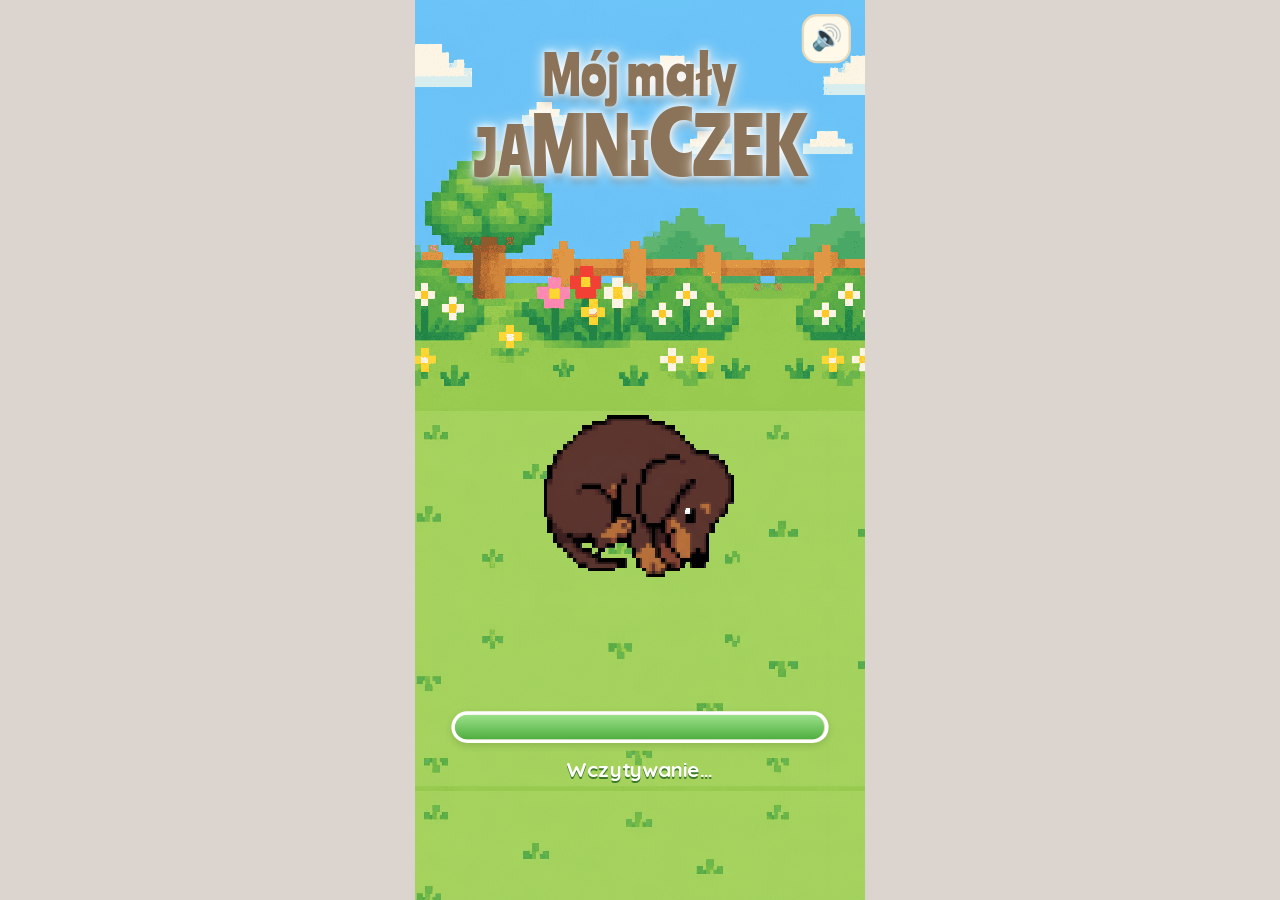
==== index.html @ 45919c17 "v0.8.247: sprzątanie martwego kodu (JS, CSS, nieużywane klucze config.json) Co-Authored-By: Claude S" ====
<!doctype html>
<html lang="pl">
    <head>
        <meta charset="utf-8" />
        <meta name="viewport" content="width=device-width,initial-scale=1,viewport-fit=cover" />
        <title>Łatka v0.8.247</title>
        <!-- Czcionki gry są osadzone (fonts/, @font-face w css/style.css) — bez Google Fonts, działają offline -->
        <link rel="preload" href="fonts/Ranchers-Regular.ttf" as="font" type="font/ttf" crossorigin />
        <link rel="preload" href="fonts/Baloo2-VF.woff" as="font" type="font/woff" crossorigin />
        <link rel="preload" href="fonts/Quicksand-VF.woff" as="font" type="font/woff" crossorigin />
        <link rel="stylesheet" href="css/style.css?v=267" />
    </head>

    <body>
        <main id="game" aria-label="Łatka — gra">
            <div class="world" aria-hidden="true"><div class="roomTrack"></div></div>
            <header class="status" aria-label="Potrzeby i samopoczucie"></header>
            <section class="scene" aria-label="Pomieszczenie">
                <div class="sceneZoom">
                    <canvas id="sceneCanvas" width="384" height="550"></canvas>
                </div>
                <div class="roomBadge"><img alt="" /></div>
                <div class="heartBadge" aria-label="Samopoczucie Łatki"><img alt="Serce" /><div class="bar"><i></i></div></div>
                <div class="pawsBadge" hidden aria-label="Postęp czyszczenia łapek"><img alt="" /><div class="bar"><i></i></div></div>
                <div class="throwsBadge" hidden aria-hidden="true"><img alt="" /><img alt="" /><img alt="" /></div>
                <div class="fetchControls">
                    <button class="fetchEnd" hidden aria-label="Zakończ zabawę z piłką">
                        <svg viewBox="0 0 24 24" aria-hidden="true"><path d="M6 6l12 12M18 6L6 18" fill="none" stroke="white" stroke-width="3.4" stroke-linecap="round" /></svg>
                    </button>
                    <button class="pawsEnd" hidden aria-label="Zakończ czyszczenie łapek">
                        <svg viewBox="0 0 24 24" aria-hidden="true"><path d="M6 6l12 12M18 6L6 18" fill="none" stroke="white" stroke-width="3.4" stroke-linecap="round" /></svg>
                    </button>
                    <button class="fetchRestart" hidden aria-label="Zacznij rzuty od nowa">
                        <span class="fetchRestart__ring" aria-hidden="true"></span>
                        <svg viewBox="0 0 24 24" aria-hidden="true"><path d="M17.65 6.35C16.2 4.9 14.21 4 12 4c-4.42 0-7.99 3.58-7.99 8s3.57 8 7.99 8c3.73 0 6.84-2.55 7.73-6h-2.08c-.82 2.33-3.04 4-5.65 4-3.31 0-6-2.69-6-6s2.69-6 6-6c1.66 0 3.14.69 4.22 1.78L13 11h7V4l-2.35 2.35z" fill="white" /></svg>
                    </button>
                </div>
                <button class="gamesAccess" aria-label="Gry"><img alt="" /></button><button class="full" aria-label="Pełny ekran">⛶</button
                ><button class="muteBtn" aria-label="Wycisz dźwięki">🔊</button
                ><button class="arrow prev" aria-label="Poprzednie pomieszczenie">‹</button
                ><button class="arrow next" aria-label="Następne pomieszczenie">›</button
                ><button class="petAccess">Pogłaszcz Łatkę</button
                ><button class="poopAccess" hidden>Posprzątaj kupkę</button
                ><button class="moleDirtAccess" hidden>Posprzątaj piach po krecie</button
                ><button class="dishAccess" hidden>Posprzątaj stłuczone naczynie</button>
            </section>
            <footer class="dock">
                <svg class="dockGear" viewBox="-46 -46 92 92" aria-hidden="true"><path d="M31.6,-5.0L39.8,-3.6L39.8,3.6L31.6,5.0L29.9,11.5L36.3,16.8L32.7,23.0L24.9,20.1L20.1,24.9L23.0,32.7L16.8,36.3L11.5,29.9L5.0,31.6L3.6,39.8L-3.6,39.8L-5.0,31.6L-11.5,29.9L-16.8,36.3L-23.0,32.7L-20.1,24.9L-24.9,20.1L-32.7,23.0L-36.3,16.8L-29.9,11.5L-31.6,5.0L-39.8,3.6L-39.8,-3.6L-31.6,-5.0L-29.9,-11.5L-36.3,-16.8L-32.7,-23.0L-24.9,-20.1L-20.1,-24.9L-23.0,-32.7L-16.8,-36.3L-11.5,-29.9L-5.0,-31.6L-3.6,-39.8L3.6,-39.8L5.0,-31.6L11.5,-29.9L16.8,-36.3L23.0,-32.7L20.1,-24.9L24.9,-20.1L32.7,-23.0L36.3,-16.8L29.9,-11.5Z M12.8 0A12.8 12.8 0 1 0 -12.8 0A12.8 12.8 0 1 0 12.8 0Z" fill-rule="evenodd" fill="rgba(255,255,255,0.24499999999999997)" stroke="rgba(255,255,255,0.6499999999999999)" stroke-width="1.5" stroke-linejoin="round" /></svg>
                <svg class="dockArrows" viewBox="-186 -186 372 372" aria-hidden="true"><path d="M168.8 -32.8A172 172 0 0 1 168.8 32.8M173.2 -29.1L168.8 -32.8L166.2 -27.7M173.2 29.1L168.8 32.8L166.2 27.7M112.8 129.8A172 172 0 0 1 56.0 162.6M111.8 135.5L112.8 129.8L107.1 130.0M61.4 164.6L56.0 162.6L59.1 157.8M-56.0 162.6A172 172 0 0 1 -112.8 129.8M-61.4 164.6L-56.0 162.6L-59.1 157.8M-111.8 135.5L-112.8 129.8L-107.1 130.0M-168.8 32.8A172 172 0 0 1 -168.8 -32.8M-173.2 29.1L-168.8 32.8L-166.2 27.7M-173.2 -29.1L-168.8 -32.8L-166.2 -27.7M-112.8 -129.8A172 172 0 0 1 -56.0 -162.6M-111.8 -135.5L-112.8 -129.8L-107.1 -130.0M-61.4 -164.6L-56.0 -162.6L-59.1 -157.8M56.0 -162.6A172 172 0 0 1 112.8 -129.8M61.4 -164.6L56.0 -162.6L59.1 -157.8M111.8 -135.5L112.8 -129.8L107.1 -130.0" fill="none" stroke="rgba(255,255,255,0.45)" stroke-width="1.6" stroke-linecap="round" stroke-linejoin="round" /></svg>
                <nav class="menu" aria-label="Opieka i aktywności"></nav>
            </footer>
            <div class="bubbleFull" hidden>
                <canvas class="bubbleCanvas" width="384" height="768"></canvas>
                <div class="bubbleBadge" hidden aria-label="Bańki do złapania"><img alt="" /><div class="bar"><i></i></div></div>
                <div class="bubbleTitle">Czas na kąpiel!</div>
                <button class="bubbleClose" aria-label="Zakończ mycie">✕</button>
            </div>
            <div class="bonesFull" hidden>
                <div class="bonesMenu">
                    <div class="moleCard bonesPop">
                        <button class="bonesParentBtn" aria-label="Dla rodzica"><img alt="" /></button>
                        <h2>Liczymy kostki!</h2>
                        <div class="biTiles">
                            <div class="biTile">
                                <div class="biRow"><span class="biPlate"><span class="biBones"><img class="bnB" alt="" /><img class="bnB" alt="" /></span></span><b class="biPlus">+</b><span class="biPlate"><span class="biBones"><img class="bnB" alt="" /></span></span></div>
                                <span>Policz kostki na talerzach</span>
                            </div>
                            <div class="biTile">
                                <div class="biEq"><span>2</span><b>+</b><span>1</span><b>=</b><span class="biRes">3</span><i class="biOk"><svg viewBox="0 0 24 24" aria-hidden="true"><path d="M5 12.5l4.5 4.5L19 7" fill="none" stroke="#fff" stroke-width="4" stroke-linecap="round" stroke-linejoin="round"/></svg></i></div>
                                <span>Wpisz wynik i dotknij OK</span>
                            </div>
                        </div>
                        <p>Raz dodajemy, raz odejmujemy — gra sama dobiera.</p>
                        <button class="bonesStart btnGreen"><svg viewBox="0 0 24 24" aria-hidden="true"><path d="M6 3.5v17l15-8.5z" fill="#fff"/></svg>Liczymy!</button>
                        <button class="bonesBack btnRed">Wróć</button>
                    </div>
                </div>
                <div class="bonesPlay" hidden>
                    <canvas class="bonesCanvas" width="384" height="423"></canvas>
                    <div class="bonesTop gBar"><span class="bonesTtl gBarTtl"></span><div class="bonesStars"></div><button class="bonesClose bonesPlayClose" aria-label="Zakończ liczenie kostek">✕</button></div>
                    <button class="bonesPile a" aria-label="Lewy dywanik"><i class="bonesRug"></i><i class="bonesQ"></i></button>
                    <button class="bonesPile b" aria-label="Prawy dywanik"><i class="bonesRug"></i><i class="bonesQ"></i></button>
                    <div class="bonesMath">
                        <div class="bonesEq"></div>
                        <p class="bonesHint"></p>
                        <button class="bonesNext btnBlue" hidden>Dalej</button>
                    </div>
                    <div class="bonesOpBanner" aria-live="polite"></div>
                    <div class="bonesPad" hidden>
                        <div class="bonesPadCard">
                            <div class="bonesKeys"></div>
                        </div>
                    </div>
                </div>
            </div>
            <div class="bonesNews" hidden>
                <div class="moleCard bnCard">
                    <div class="bnBubble"></div>
                    <canvas class="bonesNewsDog" width="160" height="160" aria-hidden="true"></canvas>
                    <div class="bnBadge"></div>
                    <div class="bnDots"><i class="on"></i><i></i><i></i></div>
                    <button class="bnOk btnGreen"><svg viewBox="0 0 24 24" aria-hidden="true"><path d="M4 12l5 5L20 6" fill="none" stroke="#fff" stroke-width="4" stroke-linecap="round" stroke-linejoin="round"/></svg>OK</button>
                </div>
            </div>
            <div class="bonesParent" hidden>
                <div class="moleCard bpCard">
                    <h2>Dla rodzica</h2>
                    <form class="bpGate">
                        <p class="bpQ"></p>
                        <input class="bpInput" inputmode="numeric" autocomplete="off" aria-label="Wynik działania" />
                        <button type="submit" class="bpBtn btnGreen">Pokaż postępy</button>
                        <button type="button" class="bpBtn btnRed bpClose">Zamknij</button>
                    </form>
                    <div class="bpStats" hidden>
                        <div class="bpBody"></div>
                        <button type="button" class="bpBtn btnBlue bpReset">Zacznij liczenie od nowa</button>
                        <button type="button" class="bpBtn btnRed bpClose">Zamknij</button>
                    </div>
                </div>
            </div>
            <div class="moleWinPopup" id="bonesWinPopup" hidden>
                <div class="moleWinCard">
                    <div class="moleWinConfetti"></div>
                    <div class="moleWinTrophyWrap">
                        <img class="moleWinTrophy memoWinImg" alt="Puchar" />
                        <div class="moleWinCheck" aria-hidden="true">
                            <svg viewBox="0 0 24 24"><path d="M4 12l5 5L20 6" fill="none" stroke="white" stroke-width="3" stroke-linecap="round" stroke-linejoin="round" /></svg>
                        </div>
                    </div>
                    <h2>Brawo!</h2>
                    <p class="bonesWinTxt"></p>
                    <button class="winAgain btnGreen">Jeszcze raz</button>
                    <button class="bonesExit moleWinOk btnRed">Powrót</button>
                </div>
            </div>
            <div class="molePopup" id="boneMolePopup" hidden>
                <div class="moleCard">
                    <canvas class="bmDog" width="160" height="160" aria-hidden="true"></canvas>
                    <h2>Piesek znalazł kostkę!</h2>
                    <div class="bmShow" aria-hidden="true"></div>
                    <p>Dodajemy i odejmujemy kostki. Policzymy razem?</p>
                    <button class="moleOk btnGreen">Liczymy!</button>
                    <button class="moleCancel btnRed">Nie teraz</button>
                </div>
            </div>
            <div class="gamesFull" hidden>
                <div class="gamesHeader gBar">
                    <h2>Gry</h2>
                    <button class="gamesClose" aria-label="Wróć do pieska">✕</button>
                </div>
                <div class="gamesGrid"></div>
            </div>
            <div class="mole2Full" hidden>
                <canvas class="mole2Canvas" width="384" height="768"></canvas>
                <div class="gBar"><span class="mole2Title gBarTtl">Krety na łące!</span><button class="mole2Close" aria-label="Zakończ zabawę z kretami">✕</button></div>
            </div>
            <div class="pairsFull" hidden>
                <div class="gBar"><span class="pairsTitle gBarTtl">Znajdź pary!</span><button class="pairsClose" aria-label="Zakończ zabawę w pary">✕</button></div>
                <div class="pairsHud">
                    <div class="pairsPill pairsTime" aria-label="Czas">Czas <b>0,0 s</b></div>
                    <div class="pairsPill pairsTries" aria-label="Próby">Próby <b>0</b></div>
                    <div class="pairsPill pairsCount" aria-label="Znalezione pary">Pary <b>0 / 0</b></div>
                </div>
                <div class="pairsBoard"></div>
            </div>
            <div class="pairsLevels lvPick" hidden>
                <div class="gBar lvBar"><img class="lvIcon" alt="" /><h2>Znajdź pary</h2></div>
                <div class="lvCard">
                    <canvas class="lvDog" width="160" height="160" aria-hidden="true"></canvas>
                    <h3>Wybierz poziom</h3>
                    <div class="memoGrid pairsLevelGrid"></div>
                    <button class="pairsLevelsClose lvBack btnRed">Wróć</button>
                </div>
            </div>
            <div class="memoFull" hidden>
                <canvas class="memoCanvas" width="384" height="768"></canvas>
                <div class="gBar"><span class="memoTitle gBarTtl">Zapamiętaj!</span><div class="memoTimer" aria-label="Czas">0,0 s</div><button class="memoClose" aria-label="Zakończ zabawę w motylki">✕</button></div>
            </div>
            <div class="memoLevels lvPick" hidden>
                <div class="gBar lvBar"><img class="lvIcon" alt="" /><h2>Pamięć motylków</h2></div>
                <div class="lvCard">
                    <canvas class="lvDog" width="160" height="160" aria-hidden="true"></canvas>
                    <h3>Wybierz poziom</h3>
                    <div class="memoGrid"></div>
                    <button class="memoLevelsClose lvBack btnRed">Wróć</button>
                </div>
            </div>
            <div class="hedgeFull" hidden>
                <canvas class="hedgeCanvas" width="384" height="768"></canvas>
                <div class="gBar"><span class="hedgeTitle gBarTtl">Łap owoce!</span><button class="hedgeClose" aria-label="Zakończ zabawę z jeżykiem">✕</button></div>
            </div>
            <div class="moleFull" hidden>
                <div class="moleHeader gBar">
                    <div class="moleTitle"><strong>Kretowisko</strong><span>Zabawa z pieskiem</span></div>
                    <button class="moleBack" aria-label="Zakończ zabawę w kreta">✕</button>
                </div>
                <div class="moleProgressCard">
                    <div class="moleCount"><span class="moleCountNow">0</span> / <span class="moleCountNeed">10</span></div>
                    <div class="moleBadge" aria-label="Krety do złapania">
                        <img alt="" /><img alt="" /><img alt="" /><img alt="" /><img alt="" /><img alt="" /><img alt="" /><img alt="" /><img alt="" /><img alt="" />
                    </div>
                </div>
                <div class="moleMsg">Znajdź kreta!</div>
                <div class="moleBoard">
                    <canvas class="moleCanvas" width="348" height="464"></canvas>
                </div>
            </div>
            <div class="moleWinPopup" id="moleWinPopup" hidden>
                <div class="moleWinCard">
                    <div class="moleWinConfetti"></div>
                    <div class="moleWinTrophyWrap">
                        <canvas class="moleWinMole" width="200" height="200"></canvas>
                        <div class="moleWinCheck" aria-hidden="true">
                            <svg viewBox="0 0 24 24"><path d="M4 12l5 5L20 6" fill="none" stroke="white" stroke-width="3" stroke-linecap="round" stroke-linejoin="round" /></svg>
                        </div>
                    </div>
                    <h2>Brawo!</h2>
                    <p>Złapałaś wszystkie krety!</p>
                    <button class="winAgain moleWinAgain btnGreen"><svg viewBox="0 0 24 24" aria-hidden="true"><path d="M17.65 6.35C16.2 4.9 14.21 4 12 4c-4.42 0-7.99 3.58-7.99 8s3.57 8 7.99 8c3.73 0 6.84-2.55 7.73-6h-2.08c-.82 2.33-3.04 4-5.65 4-3.31 0-6-2.69-6-6s2.69-6 6-6c1.66 0 3.14.69 4.22 1.78L13 11h7V4l-2.35 2.35z" fill="currentColor" /></svg>Zagraj ponownie</button>
                    <button class="moleWinOk btnRed">Powrót</button>
                </div>
            </div>
            <div class="moleWinPopup bubbleWinPopup" hidden>
                <div class="moleWinCard">
                    <div class="moleWinConfetti"></div>
                    <div class="bubbleWinDogWrap">
                        <canvas class="bubbleWinDog" width="260" height="210"></canvas>
                        <div class="moleWinCheck" aria-hidden="true">
                            <svg viewBox="0 0 24 24"><path d="M4 12l5 5L20 6" fill="none" stroke="white" stroke-width="3" stroke-linecap="round" stroke-linejoin="round" /></svg>
                        </div>
                    </div>
                    <h2>Brawo!</h2>
                    <p>Jamniczek jest czyściutki!</p>
                    <button class="winAgain bubbleWinAgain btnGreen"><svg viewBox="0 0 24 24" aria-hidden="true"><path d="M17.65 6.35C16.2 4.9 14.21 4 12 4c-4.42 0-7.99 3.58-7.99 8s3.57 8 7.99 8c3.73 0 6.84-2.55 7.73-6h-2.08c-.82 2.33-3.04 4-5.65 4-3.31 0-6-2.69-6-6s2.69-6 6-6c1.66 0 3.14.69 4.22 1.78L13 11h7V4l-2.35 2.35z" fill="currentColor" /></svg>Zagraj ponownie</button>
                    <button class="bubbleWinOk moleWinOk btnRed">Powrót</button>
                </div>
            </div>
            <div class="molePopup hedgePopup" hidden>
                <div class="moleCard">
                    <img class="hedgeIntroIcon moleIntroIcon" alt="" />
                    <h2>Jeżyk łapie owoce!</h2>
                    <div class="bubbleTut">
                        <div class="bubbleTutItem">
                            <canvas class="hedgeTutGood" width="170" height="64"></canvas>
                            <span class="bubbleTutMark ok" aria-hidden="true"><svg viewBox="0 0 24 24"><path d="M5 12.5l4.5 4.5L19 7" fill="none" stroke="white" stroke-width="3.4" stroke-linecap="round" stroke-linejoin="round" /></svg></span>
                            <span>Łap owoce<br />+1 punkt</span>
                        </div>
                        <div class="bubbleTutItem">
                            <canvas class="hedgeTutBad" width="170" height="64"></canvas>
                            <span class="bubbleTutMark no" aria-hidden="true"><svg viewBox="0 0 24 24"><path d="M6 6l12 12M18 6L6 18" fill="none" stroke="white" stroke-width="3.4" stroke-linecap="round" /></svg></span>
                            <span>Unikaj słodyczy<br />−1 punkt</span>
                        </div>
                    </div>
                    <p>Przesuwaj palcem w bok, żeby jeżyk biegał. Zbierz 10 owoców!</p>
                    <button class="hedgeOk moleOk btnGreen">Zaczynamy!</button>
                    <button class="hedgeCancel moleCancel btnRed">Wróć do pieska</button>
                </div>
            </div>
            <div class="moleWinPopup hedgeWinPopup" hidden>
                <div class="moleWinCard">
                    <div class="moleWinConfetti"></div>
                    <div class="bubbleWinDogWrap">
                        <canvas class="hedgeWinPic bubbleWinDog" width="260" height="170"></canvas>
                        <div class="moleWinCheck" aria-hidden="true">
                            <svg viewBox="0 0 24 24"><path d="M4 12l5 5L20 6" fill="none" stroke="white" stroke-width="3" stroke-linecap="round" stroke-linejoin="round" /></svg>
                        </div>
                    </div>
                    <h2>Brawo!</h2>
                    <p>Jeżyk ma pełny brzuszek owoców!</p>
                    <button class="winAgain hedgeWinAgain btnGreen"><svg viewBox="0 0 24 24" aria-hidden="true"><path d="M17.65 6.35C16.2 4.9 14.21 4 12 4c-4.42 0-7.99 3.58-7.99 8s3.57 8 7.99 8c3.73 0 6.84-2.55 7.73-6h-2.08c-.82 2.33-3.04 4-5.65 4-3.31 0-6-2.69-6-6s2.69-6 6-6c1.66 0 3.14.69 4.22 1.78L13 11h7V4l-2.35 2.35z" fill="currentColor" /></svg>Zagraj ponownie</button>
                    <button class="hedgeWinOk moleWinOk btnRed">Powrót</button>
                </div>
            </div>
            <div class="molePopup" id="mole2Popup" hidden>
                <div class="moleCard">
                    <img class="moleIntroIcon" alt="" />
                    <h2>Krety na łące!</h2>
                    <div class="bubbleTut">
                        <div class="bubbleTutItem"><canvas class="moleTutFull" width="96" height="96"></canvas><span class="bubbleTutMark ok" aria-hidden="true"><svg viewBox="0 0 24 24"><path d="M5 12.5l4.5 4.5L19 7" fill="none" stroke="white" stroke-width="3.4" stroke-linecap="round" stroke-linejoin="round" /></svg></span><span>Cały kret —<br />stukaj!</span></div>
                        <div class="bubbleTutItem"><canvas class="moleTutHalf" width="96" height="96"></canvas><span class="bubbleTutMark no" aria-hidden="true"><svg viewBox="0 0 24 24"><path d="M6 6l12 12M18 6L6 18" fill="none" stroke="white" stroke-width="3.4" stroke-linecap="round" /></svg></span><span>W połowie schowany<br />— nie stukaj</span></div>
                    </div>
                    <p>Puste kopce też nie. Zbierz 10!</p>
                    <button class="moleOk btnGreen">Zaczynamy!</button>
                    <button class="moleCancel btnRed">Wróć do pieska</button>
                </div>
            </div>
            <div class="moleWinPopup" id="mole2WinPopup" hidden>
                <div class="moleWinCard">
                    <div class="moleWinConfetti"></div>
                    <div class="moleWinTrophyWrap">
                        <canvas class="moleWinMole" width="200" height="200"></canvas>
                        <div class="moleWinCheck" aria-hidden="true">
                            <svg viewBox="0 0 24 24"><path d="M4 12l5 5L20 6" fill="none" stroke="white" stroke-width="3" stroke-linecap="round" stroke-linejoin="round" /></svg>
                        </div>
                    </div>
                    <h2>Brawo!</h2>
                    <p>Złapałaś wszystkie krety na łące!</p>
                    <button class="winAgain btnGreen"><svg viewBox="0 0 24 24" aria-hidden="true"><path d="M17.65 6.35C16.2 4.9 14.21 4 12 4c-4.42 0-7.99 3.58-7.99 8s3.57 8 7.99 8c3.73 0 6.84-2.55 7.73-6h-2.08c-.82 2.33-3.04 4-5.65 4-3.31 0-6-2.69-6-6s2.69-6 6-6c1.66 0 3.14.69 4.22 1.78L13 11h7V4l-2.35 2.35z" fill="currentColor" /></svg>Zagraj ponownie</button>
                    <button class="moleWinOk btnRed">Powrót</button>
                </div>
            </div>
            <div class="moleWinPopup" id="pawsWinPopup" hidden>
                <div class="moleWinCard">
                    <div class="moleWinConfetti"></div>
                    <div class="bubbleWinDogWrap">
                        <canvas class="pawsWinDog" width="260" height="210" aria-hidden="true"></canvas>
                        <div class="moleWinCheck" aria-hidden="true">
                            <svg viewBox="0 0 24 24"><path d="M4 12l5 5L20 6" fill="none" stroke="white" stroke-width="3" stroke-linecap="round" stroke-linejoin="round" /></svg>
                        </div>
                    </div>
                    <h2>Brawo!</h2>
                    <p>Czysty piesek! Łapki lśnią!</p>
                    <button class="moleWinOk btnRed">Powrót</button>
                </div>
            </div>
            <div class="molePopup" id="pairsPopup" hidden>
                <div class="moleCard">
                    <img class="moleIntroIcon" alt="" />
                    <h2>Znajdź pary!</h2>
                    <div class="bubbleTut">
                        <div class="bubbleTutItem"><div class="pairsTutCards pairsTutGood" aria-hidden="true"></div><span class="bubbleTutMark ok" aria-hidden="true"><svg viewBox="0 0 24 24"><path d="M5 12.5l4.5 4.5L19 7" fill="none" stroke="white" stroke-width="3.4" stroke-linecap="round" stroke-linejoin="round" /></svg></span><span>Takie same —<br />para zostaje!</span></div>
                        <div class="bubbleTutItem"><div class="pairsTutCards pairsTutBad" aria-hidden="true"></div><span class="bubbleTutMark no" aria-hidden="true"><svg viewBox="0 0 24 24"><path d="M6 6l12 12M18 6L6 18" fill="none" stroke="white" stroke-width="3.4" stroke-linecap="round" /></svg></span><span>Różne — karty<br />się chowają</span></div>
                    </div>
                    <p>Odkrywaj po dwie karty i znajdź wszystkie pary.</p>
                    <button class="moleOk btnGreen">Zaczynamy!</button>
                    <button class="moleCancel btnRed">Wróć do pieska</button>
                </div>
            </div>
            <div class="moleWinPopup" id="pairsWinPopup" hidden>
                <div class="moleWinCard">
                    <div class="moleWinConfetti"></div>
                    <div class="moleWinTrophyWrap">
                        <img class="moleWinTrophy memoWinImg" alt="Puchar" />
                        <div class="moleWinCheck" aria-hidden="true">
                            <svg viewBox="0 0 24 24"><path d="M4 12l5 5L20 6" fill="none" stroke="white" stroke-width="3" stroke-linecap="round" stroke-linejoin="round" /></svg>
                        </div>
                        <div class="memoSticker pairsSticker" hidden></div>
                    </div>
                    <h2>Brawo!</h2>
                    <p>Znalazłaś wszystkie pary!</p>
                    <div class="memoStats"><b class="pairsRes"></b><span class="pairsRec"></span><span class="pairsPrev"></span></div>
                    <button class="winAgain btnGreen"><svg viewBox="0 0 24 24" aria-hidden="true"><path d="M17.65 6.35C16.2 4.9 14.21 4 12 4c-4.42 0-7.99 3.58-7.99 8s3.57 8 7.99 8c3.73 0 6.84-2.55 7.73-6h-2.08c-.82 2.33-3.04 4-5.65 4-3.31 0-6-2.69-6-6s2.69-6 6-6c1.66 0 3.14.69 4.22 1.78L13 11h7V4l-2.35 2.35z" fill="currentColor" /></svg>Zagraj ponownie</button>
                    <button class="moleWinOk memoExit btnRed">Powrót</button>
                </div>
            </div>
            <div class="molePopup" id="memoPopup" hidden>
                <div class="moleCard">
                    <img class="moleIntroIcon" alt="" />
                    <h2>Pamięć motylków!</h2>
                    <div class="bubbleTut">
                        <div class="bubbleTutItem">
                            <canvas class="memoTutShow" width="190" height="76"></canvas>
                            <span>Zapamiętaj kolejność<br />motylków</span>
                        </div>
                        <div class="bubbleTutItem">
                            <canvas class="memoTutPlay" width="190" height="76"></canvas>
                            <span>Klikaj je po kolei,<br />gdy zaczną latać</span>
                        </div>
                    </div>
                    <p>Masz 3 serduszka na pomyłki. Każdy poziom ma więcej motylków!</p>
                    <button class="moleOk btnGreen">Zaczynamy!</button>
                    <button class="moleCancel btnRed">Wróć do pieska</button>
                </div>
            </div>
            <div class="moleWinPopup" id="memoWinPopup" hidden>
                <div class="moleWinCard">
                    <div class="moleWinConfetti"></div>
                    <div class="moleWinTrophyWrap">
                        <img class="moleWinTrophy memoWinImg" alt="Puchar" />
                        <div class="moleWinCheck" aria-hidden="true">
                            <svg viewBox="0 0 24 24"><path d="M4 12l5 5L20 6" fill="none" stroke="white" stroke-width="3" stroke-linecap="round" stroke-linejoin="round" /></svg>
                        </div>
                        <div class="memoSticker" hidden>NOWY<br />REKORD!</div>
                    </div>
                    <h2>Brawo!</h2>
                    <p>Zapamiętałaś wszystkie motylki!</p>
                    <div class="memoStats"><b class="memoTime"></b><span class="memoRecord"></span></div>
                    <button class="winAgain btnGreen"><svg viewBox="0 0 24 24" aria-hidden="true"><path d="M17.65 6.35C16.2 4.9 14.21 4 12 4c-4.42 0-7.99 3.58-7.99 8s3.57 8 7.99 8c3.73 0 6.84-2.55 7.73-6h-2.08c-.82 2.33-3.04 4-5.65 4-3.31 0-6-2.69-6-6s2.69-6 6-6c1.66 0 3.14.69 4.22 1.78L13 11h7V4l-2.35 2.35z" fill="currentColor" /></svg>Zagraj ponownie</button>
                    <button class="moleWinOk memoExit btnRed">Powrót</button>
                </div>
            </div>
            <div class="moleWinPopup" id="memoLosePopup" hidden>
                <div class="moleWinCard">
                    <div class="moleWinTrophyWrap memoLoseWrap">
                        <canvas class="memoLosePic" width="200" height="200"></canvas>
                        <div class="moleWinCheck memoLoseX" aria-hidden="true">
                            <svg viewBox="0 0 24 24"><path d="M6 6l12 12M18 6L6 18" fill="none" stroke="white" stroke-width="3.4" stroke-linecap="round" /></svg>
                        </div>
                    </div>
                    <h2 class="memoLoseTtl">Ups! Nie udało się</h2>
                    <p>Motylek odleciał. Spróbuj jeszcze raz!</p>
                    <button class="winAgain memoTry btnGreen"><svg viewBox="0 0 24 24" aria-hidden="true"><path d="M17.65 6.35C16.2 4.9 14.21 4 12 4c-4.42 0-7.99 3.58-7.99 8s3.57 8 7.99 8c3.73 0 6.84-2.55 7.73-6h-2.08c-.82 2.33-3.04 4-5.65 4-3.31 0-6-2.69-6-6s2.69-6 6-6c1.66 0 3.14.69 4.22 1.78L13 11h7V4l-2.35 2.35z" fill="currentColor" /></svg>Jeszcze raz</button>
                    <button class="moleWinOk memoExit btnRed">Powrót</button>
                </div>
            </div>
            <div class="molePopup" id="molePopup" hidden>
                <div class="moleCard">
                    <img class="moleIntroIcon" alt="" />
                    <h2>Znajdź 10 kretów!</h2>
                    <div class="bubbleTut">
                        <div class="bubbleTutItem"><canvas class="moleTutFull" width="96" height="96"></canvas><span class="bubbleTutMark ok" aria-hidden="true"><svg viewBox="0 0 24 24"><path d="M5 12.5l4.5 4.5L19 7" fill="none" stroke="white" stroke-width="3.4" stroke-linecap="round" stroke-linejoin="round" /></svg></span><span>Cały kret —<br />stukaj!</span></div>
                        <div class="bubbleTutItem"><canvas class="moleTutHalf" width="96" height="96"></canvas><span class="bubbleTutMark no" aria-hidden="true"><svg viewBox="0 0 24 24"><path d="M6 6l12 12M18 6L6 18" fill="none" stroke="white" stroke-width="3.4" stroke-linecap="round" /></svg></span><span>W połowie schowany<br />— nie stukaj</span></div>
                    </div>
                    <p>Zbierz 10 kretów — im szybciej, tym lepiej!</p>
                    <button class="moleOk btnGreen">Zaczynamy!</button>
                    <button class="moleCancel btnRed">Wróć do pieska</button>
                </div>
            </div>
            <div class="molePopup bubblePopup" hidden>
                <div class="moleCard">
                    <img class="bubbleIntroIcon moleIntroIcon" alt="" />
                    <h2>Czas na kąpiel!</h2>
                    <div class="bubbleTut">
                        <div class="bubbleTutItem good">
                            <div class="bubbleTutPic"><span class="bubbleTutRing"></span><canvas width="72" height="72"></canvas></div>
                            <span class="bubbleTutMark ok" aria-hidden="true"><svg viewBox="0 0 24 24"><path d="M5 12.5l4.5 4.5L19 7" fill="none" stroke="white" stroke-width="3.4" stroke-linecap="round" stroke-linejoin="round" /></svg></span>
                            <span>Klikaj te<br />z błyszczącą ramką</span>
                        </div>
                        <div class="bubbleTutItem bad">
                            <div class="bubbleTutPic"><canvas width="72" height="72"></canvas></div>
                            <span class="bubbleTutMark no" aria-hidden="true"><svg viewBox="0 0 24 24"><path d="M6 6l12 12M18 6L6 18" fill="none" stroke="white" stroke-width="3.4" stroke-linecap="round" /></svg></span>
                            <span>Tych nie ruszaj,<br />bo tracisz punkt</span>
                        </div>
                    </div>
                    <button class="bubbleOk moleOk btnGreen">Zaczynamy!</button>
                    <button class="bubbleCancel moleCancel btnRed">Wróć do pieska</button>
                </div>
            </div>
            <div class="popup" hidden>
                <div class="card"><canvas width="300" height="300"></canvas><img class="reward" alt="Nagroda" /></div>
            </div>
            <div class="molePopup ballPopup" hidden>
                <div class="moleCard">
                    <img class="ballIcon moleIntroIcon" alt="" />
                    <h2>Aport!</h2>
                    <div class="bubbleTut">
                        <div class="bubbleTutItem"><div class="ballPic"><img class="ballTutImg" alt="" /><svg class="ballArrow" viewBox="0 0 48 48" aria-hidden="true"><path d="M10 40 L30 20" fill="none" stroke="#3d8fd6" stroke-width="4" stroke-linecap="round" stroke-linejoin="round" stroke-dasharray="1 8"/><path d="M30 20 L30 30 M30 20 L20 20" fill="none" stroke="#3d8fd6" stroke-width="4" stroke-linecap="round" stroke-linejoin="round"/></svg></div><span>Złap piłkę<br />i pociągnij</span></div>
                        <div class="bubbleTutItem"><div class="ballPic"><img class="ballTutImg far" alt="" /><svg class="ballArrow" viewBox="0 0 48 48" aria-hidden="true"><path d="M6 36 Q22 6 42 14" fill="none" stroke="#3d8fd6" stroke-width="4" stroke-linecap="round" stroke-linejoin="round" stroke-dasharray="1 8"/><path d="M42 14 L36 8 M42 14 L35 19" fill="none" stroke="#3d8fd6" stroke-width="4" stroke-linecap="round" stroke-linejoin="round"/></svg></div><span>Puść — piłka leci,<br />piesek biegnie</span></div>
                    </div>
                    <p>Rzucaj, gdzie chcesz!</p>
                    <button class="ballOk moleOk btnGreen">Zaczynamy!</button>
                    <button class="ballCancel moleCancel btnRed">Wróć do pieska</button>
                </div>
            </div>
            <div class="moleWinPopup" id="ballWinPopup" hidden>
                <div class="moleWinCard">
                    <div class="moleWinConfetti"></div>
                    <div class="moleWinTrophyWrap">
                        <img class="moleWinTrophy ballWinImg" alt="Puchar" />
                        <div class="moleWinCheck" aria-hidden="true">
                            <svg viewBox="0 0 24 24"><path d="M4 12l5 5L20 6" fill="none" stroke="white" stroke-width="3" stroke-linecap="round" stroke-linejoin="round" /></svg>
                        </div>
                    </div>
                    <h2>Brawo!</h2>
                    <p>Świetna zabawa z piłką!</p>
                    <button class="winAgain ballAgain btnGreen"><svg viewBox="0 0 24 24" aria-hidden="true"><path d="M17.65 6.35C16.2 4.9 14.21 4 12 4c-4.42 0-7.99 3.58-7.99 8s3.57 8 7.99 8c3.73 0 6.84-2.55 7.73-6h-2.08c-.82 2.33-3.04 4-5.65 4-3.31 0-6-2.69-6-6s2.69-6 6-6c1.66 0 3.14.69 4.22 1.78L13 11h7V4l-2.35 2.35z" fill="currentColor" /></svg>Zagraj ponownie</button>
                    <button class="moleWinOk ballExit btnRed">Powrót</button>
                </div>
            </div>
            <div class="load">
                <div class="ldScene"></div>
                <div class="ldLawn"></div>
                <canvas class="ldCv" width="768" height="1536" aria-hidden="true"></canvas>
                <h1 class="ldLogo"><span class="ldL1">Mój mały</span><span class="ldL2" aria-label="JAMNICZEK"></span></h1>
                <div class="ldBar" role="progressbar" aria-label="Wczytywanie gry"><i></i></div>
                <div class="ldMsg">Wczytywanie…</div>
                <button class="ldGo" hidden><svg viewBox="0 0 24 24" aria-hidden="true"><path d="M7 4.5v15a1 1 0 0 0 1.5.86l12.5-7.5a1 1 0 0 0 0-1.72L8.5 3.64A1 1 0 0 0 7 4.5z" fill="currentColor" /></svg><span>Kontynuuj</span></button>
                <button class="ldNew" hidden>Zacznij od nowa</button>
                <button class="ldFs" hidden aria-label="Pełny ekran" aria-pressed="true"><svg viewBox="0 0 24 24" aria-hidden="true"><path d="M4 9V4h5M20 9V4h-5M4 15v5h5M20 15v5h-5" fill="none" stroke="currentColor" stroke-width="3" stroke-linecap="round" stroke-linejoin="round" /></svg></button>
                <button class="muteBtn loadMute" aria-label="Wycisz dźwięki">🔊</button>
                <div class="ldWarn" hidden>
                    <div class="ldWarnCard">
                        <div class="ldWarnIc" aria-hidden="true">⚠️</div>
                        <h2>Zacząć od nowa?</h2>
                        <p>Cały postęp w grze zniknie i nie da się go przywrócić.</p>
                        <button class="ldWarnNo">Nie, wracam</button>
                        <button class="ldWarnYes">Tak, zacznij od nowa</button>
                    </div>
                </div>
            </div>
            <script>
                // Wersja GRAFIK (nie kodu): dopisywana do adresów grafik ładowanych z JS (loader + gra).
                // Podbij o 1, gdy zmienisz/przemalujesz jakiś plik graficzny — wtedy telefony pobiorą nowy;
                // przy zmianach samego kodu grafiki zostają w pamięci przeglądarki (nie pobierają się od nowa).
                window.ART_V = 1;
            </script>
            <script src="js/loader.js?v=267"></script>
            <script>
                // canvas rysuje tekst dopiero, gdy czcionka jest wczytana — poproś o nią od razu
                try {
                    document.fonts.load("800 20px 'Baloo 2'");
                    document.fonts.load("700 16px Quicksand");
                    document.fonts.load("40px Ranchers");
                } catch (_) {}
            </script>
            <script src="js/audio.js?v=267"></script>
            <div class="parentLock" hidden>
                <!-- dla dziecka: obrazki, bez czytania — piesek śpi, po więcej czasu idź do rodziców -->
                <div class="plKid">
                    <div class="plThought"><img class="plThoughtBg" alt="" /><img class="plSleep" alt="Piesek śpi" /></div>
                    <canvas class="plDog" width="240" height="150" aria-hidden="true"></canvas>
                    <div class="plPath">
                        <div class="plClock"><img class="plClockImg" alt="Więcej czasu" /><img class="plPlus" alt="" /></div>
                        <span class="plArrow" aria-hidden="true">↓</span>
                        <img class="plParents" alt="Zawołaj rodziców" />
                    </div>
                </div>
                <button class="plLockBtn" type="button" aria-label="Dla rodzica"><img alt="" /></button>
                <!-- dla rodzica: schowane pod kłódką -->
                <div class="plParent" hidden>
                    <form class="plForm" autocomplete="off">
                        <span class="plLabel">Dla rodzica</span>
                        <p class="plInfo">Minęło 15 minut zabawy. Żeby odblokować grę, wpisz wynik:</p>
                        <div class="plRow">
                            <label class="plQ" for="plInput">7 × 8 =</label>
                            <input id="plInput" class="plInput" inputmode="numeric" pattern="[0-9]*" maxlength="3" aria-label="Wynik" />
                            <button class="plOk" type="submit">Odblokuj</button>
                        </div>
                        <button class="plBack" type="button">Zamknij</button>
                    </form>
                </div>
            </div>
        </main>
        <div class="rotate"><span>📱 ↻</span>Obróć urządzenie do pionu.<small>Gra jest wstrzymana.</small></div>
        <div class="toast" hidden role="status"></div>

        <!-- TYMCZASOWY panel deweloperski — do usunięcia przed publikacją dla dziecka -->
        <button class="devToggle" hidden>🛠 DEV</button>
        <div class="devPanel" hidden>
            <div class="devRow" data-stat="food"><span>Jedzenie</span><output>50</output><button data-d="-20">−20</button><button data-d="20">+20</button></div>
            <div class="devRow" data-stat="water"><span>Woda</span><output>50</output><button data-d="-20">−20</button><button data-d="20">+20</button></div>
            <div class="devRow" data-stat="fun"><span>Zabawa</span><output>50</output><button data-d="-20">−20</button><button data-d="20">+20</button></div>
            <div class="devRow" data-stat="sleep"><span>Sen</span><output>50</output><button data-d="-20">−20</button><button data-d="20">+20</button></div>
            <div class="devRow" data-stat="clean"><span>Czystość</span><output>50</output><button data-d="-20">−20</button><button data-d="20">+20</button></div>
            <div class="devRow" data-stat="session"><span>Sesja (min)</span><output>0</output><button data-d="-5">−5</button><button data-d="5">+5</button></div>
            <div class="devRow" data-stat="paws"><span>Brud łapek</span><output>0</output><button data-d="-20">−20</button><button data-d="20">+20</button></div>
            <div class="devRow" data-stat="fur"><span>Brud sierści</span><output>0</output><button data-d="-20">−20</button><button data-d="20">+20</button></div>
            <div class="devActions">
                <button class="devMaxAll">Wszystko 100%</button>
                <button class="devWake">Obudź</button>
                <button class="devClean">Usuń kupę</button>
                <button class="devCleanMole">Usuń piach</button>
                <button class="devBoneMole">Kret z kostką</button>
                <button class="devBoneDig">Piesek kopie</button>
                <button class="devLockNow">Blokada rodzica</button>
                <button class="devNewSession">Nowa sesja</button>
            </div>
        </div>

        <script defer src="js/arc-carousel.js?v=267"></script>
        <script defer src="js/game.js?v=267"></script>
        <script defer src="js/session.js?v=267"></script>
        <script defer src="js/minigame-fetch.js?v=267"></script>
        <script defer src="js/minigame-bubbles.js?v=267"></script>
        <script defer src="js/minigame-mole.js?v=267"></script>
        <script defer src="js/minigame-hedge.js?v=267"></script>
        <script defer src="js/minigame-mole2.js?v=267"></script>
        <script defer src="js/level-pick.js?v=267"></script>
        <script defer src="js/minigame-memory.js?v=267"></script>
        <script defer src="js/minigame-pairs.js?v=267"></script>
        <script defer src="js/bones-adapt.js?v=267"></script>
        <script defer src="js/bones-parent.js?v=267"></script>
        <script defer src="js/minigame-bones.js?v=267"></script>
        <script defer src="js/event-bone-mole.js?v=267"></script>
        <script defer src="js/event-bone-dig.js?v=267"></script>
        <script defer src="js/games-menu.js?v=267"></script>
        <script defer src="js/popup-guard.js?v=267"></script>
    </body>
</html>
---- css/style.css ----
/* Czcionki gry — wszystkie osadzone, bez Google Fonts (działają offline, brak zewnętrznych połączeń).
   Licencje OFL: fonts/OFL.txt (Ranchers), OFL-Baloo2.txt, OFL-Quicksand.txt. Pliki .woff to czcionki
   zmienne (waga płynnie) przycięte do łaciny z polskimi znakami; pełne źródła w fonts/zrodla/. */
@font-face {
    font-family: "Ranchers"; /* logo */
    src: url("../fonts/Ranchers-Regular.ttf") format("truetype");
    font-weight: 400;
    font-style: normal;
    font-display: swap;
}
@font-face {
    font-family: "Baloo 2"; /* tytuły, przyciski, liczby, napisy w mini-grach */
    src: url("../fonts/Baloo2-VF.woff") format("woff");
    font-weight: 400 800;
    font-style: normal;
    font-display: swap;
}
@font-face {
    font-family: "Quicksand"; /* opisy i dymki */
    src: url("../fonts/Quicksand-VF.woff") format("woff");
    font-weight: 300 700;
    font-style: normal;
    font-display: swap;
}

* {
    box-sizing: border-box;
    -webkit-tap-highlight-color: transparent;
}

html,
body {
    margin: 0;
    height: 100%;
    overflow: hidden;
    overscroll-behavior: none;
}

body {
    background: #dcd5cf;
    color: #59485d;
    font: 16px system-ui;
}

#game {
    position: fixed;
    width: 384px;
    height: 768px;
    transform-origin: top left;
    background: #f8eee7;
    display: grid;
    grid-template-rows: 106px 550px;
    /* bez przycinania: świat wychodzi w pasy nad i pod grą (sąsiednie pokoje przycina .world);
       overflow: clip psuł trafianie palcem poniżej układu 768 (koło menu) */
    overflow: visible;
}

/* Świat gry sięga do krawędzi okna (tło pokoju 768×1536 pod wszystkim); statusy i menu to lekkie,
   półprzezroczyste „pastylki” na nim. Warstwa .world jest pod wszystkim (z-index -1). */
.world {
    position: absolute;
    left: 0;
    right: 0;
    top: -150px; /* tło 768×2136: 150 px świata nad i pod grą (wysokie telefony) */
    bottom: -150px;
    z-index: -1;
    overflow: hidden;
    pointer-events: none;
    transform-origin: 0 150px; /* = górny róg gry, jak sceneZoom */
    transition: transform 0.6s ease;
}

.status {
    display: flex;
    flex-direction: column;
    justify-content: center;
    padding: 6px 8px;
    background: transparent;
}

.status-stats {
    display: grid;
    grid-template-columns: repeat(5, 1fr);
    gap: 6px;
}

.stat {
    position: relative;
    min-width: 0;
    text-align: center;
}

/* szklana pastylka pod ikoną potrzeby */
.stat::before {
    content: "";
    position: absolute;
    left: 50%;
    top: 50%;
    width: 62px;
    height: 62px;
    box-sizing: border-box;
    transform: translate(-50%, -50%);
    border-radius: 50%;
    background: rgba(255, 247, 238, 0.6);
    border: 2px solid rgba(255, 255, 255, 0.75);
    box-shadow: 0 4px 12px rgba(60, 40, 30, 0.22);
}

.statRing {
    position: relative;
    width: 46px;
    height: 46px;
    margin: auto;
    border: 2px solid #5c4b47;
    border-radius: 50%;
    overflow: hidden;
    box-sizing: border-box;
    /* pusta część: jasny odcień koloru potrzeby */
    background: color-mix(in srgb, var(--tint, var(--c)) 18%, #fffaf4);
    transition: background-color 0.5s ease;
}

.statFill {
    position: absolute;
    left: 0;
    right: 0;
    bottom: 0;
    height: 50%;
    background: var(--c);
    transition: height 0.4s ease, background-color 0.5s ease;
}

.statRing img {
    position: relative;
    display: block;
    width: 30px;
    height: 30px;
    margin: 6px;
    object-fit: contain;
    image-rendering: pixelated;
}

.bar {
    height: 9px;
    border-radius: 6px;
    background: #fffaf4;
    border: 2px solid #5c4b47;
    overflow: hidden;
    margin: 5px 2px 0;
}

.bar i {
    display: block;
    width: 50%;
    height: 100%;
    background: var(--c);
    transition: width 0.4s ease, background-color 0.5s ease;
}

/* Serduszko — ikona i pasek w pasku sceny */
.heartBadge {
    position: absolute;
    left: 56px;
    right: 106px;
    top: -9px;
    height: 38px;
    z-index: 5;
    display: flex;
    align-items: center;
    gap: 6px;
    padding: 0 10px;
    background: #fff9;
    border-radius: 11px;
}

.heartBadge img {
    flex-shrink: 0;
    width: 25px;
    height: 25px;
    image-rendering: pixelated;
}

.heartBadge .bar {
    flex: 1;
    height: 11px;
    margin: 0;
    border-radius: 7px;
    border: 2px solid #5c4b47;
    background: #fffaf4;
}

/* Sygnalizacja rzutów w aporcie — 3 piłeczki, bez tekstu */
.throwsBadge {
    position: absolute;
    left: 50%;
    top: 34px;
    transform: translateX(-50%);
    z-index: 5;
    display: flex;
    align-items: center;
    gap: 14px;
    padding: 8px 14px;
    background: #fff9;
    border-radius: 30px;
    pointer-events: none;
}

.throwsBadge[hidden] {
    display: none;
}

.throwsBadge img {
    width: 38px;
    height: 38px;
    image-rendering: pixelated;
    transition: opacity 0.3s, filter 0.3s;
}

.throwsBadge img.used {
    opacity: 0.3;
    filter: grayscale(1);
}

/* Licznik złapanych baniek przy myciu — ikona + pasek postępu.
   Teraz żyje w .bubbleFull (cały ekran), więc pozycja liczona od góry
   całej gry, nie samej scenki. */
.bubbleBadge {
    position: absolute;
    left: 14px;
    right: 14px;
    top: 62px;
    z-index: 2;
    display: flex;
    align-items: center;
    gap: 14px;
    padding: 10px 18px 10px 14px;
    background: #fffdf3; /* pełne tło — status ma być dobrze widoczny na wodzie */
    border: 4px solid white;
    border-radius: 22px;
    box-shadow: 0 3px 8px #0003;
    pointer-events: none;
}

.bubbleBadge[hidden] {
    display: none;
}

.bubbleBadge img {
    flex-shrink: 0;
    width: 52px;
    height: 52px;
    image-rendering: pixelated;
}



.bubbleBadge .bar {
    flex: 1;
    height: 26px;
    margin: 0;
    border-radius: 14px;
    border: 3px solid #5c4b47;
    background: #fffaf4;
    overflow: hidden;
}

.bubbleBadge .bar i {
    display: block;
    height: 100%;
    width: 0%;
    background: linear-gradient(180deg, #8fd8f5, #4aa8d8);
    border-radius: 10px;
    transition: width 0.25s;
}

/* Pop-up instrukcji przed myciem: dwa podglądy (dobra / zła bańka). */
.bubbleTut {
    display: flex;
    gap: 10px;
    margin: 0 0 16px;
}

.bubbleTutItem {
    flex: 1;
    display: flex;
    flex-direction: column;
    align-items: center;
    gap: 4px;
    padding: 8px 4px 10px;
    border-radius: 16px;
    font-size: 13px;
    line-height: 1.3;
    color: #59485d;
    background: #d3eaf8; /* to samo tło dla obu — kolor nie ma być wskazówką */
}


.bubbleTutPic {
    position: relative;
    width: 72px;
    height: 72px;
}

.bubbleTutPic canvas {
    width: 72px;
    height: 72px;
    image-rendering: pixelated;
}

.bubbleTutRing {
    position: absolute;
    inset: -3px;
    border-radius: 50%;
    border: 3px solid white;
    box-shadow: 0 0 0 2px #1f6aa5, inset 0 0 0 1.5px #1f6aa5;
    animation: bubbleTutPulse 0.9s ease-in-out infinite;
}

@keyframes bubbleTutPulse {
    50% {
        transform: scale(1.1);
        opacity: 0.6;
    }
}

.bubbleTutMark {
    display: grid;
    place-items: center;
    width: 38px;
    height: 38px;
    margin: 2px 0;
    border-radius: 50%;
    border: 3px solid white;
    box-shadow: 0 2px 4px #0003;
}

.bubbleTutMark.ok {
    background: #4caf50;
}

.bubbleTutMark.no {
    background: #d9534f;
}

.bubbleTutMark svg {
    width: 22px;
    height: 22px;
}

/* Przyciski sterujące aportem: czerwony X (koniec) + zielony reset */
.fetchControls {
    position: absolute;
    left: 50%;
    bottom: 14px;
    transform: translateX(-50%);
    z-index: 6;
    display: flex;
    gap: 16px;
}

.fetchEnd,
.pawsEnd,
.fetchRestart {
    position: relative;
    width: 56px;
    height: 56px;
    border: 3px solid white;
    border-radius: 50%;
    box-shadow: 0 3px 6px #0003;
    cursor: pointer;
    display: grid;
    place-items: center;
    overflow: hidden;
}

.fetchEnd,
.pawsEnd {
    background: #d9534f;
}

.fetchRestart {
    background: #6fb37a;
}

/* Kołowy licznik czasu do auto-zakończenia — ciemna tarcza rośnie
   zgodnie z ruchem wskazówek zegara, aż w pełni zakryje przycisk. */
.fetchRestart__ring {
    position: absolute;
    inset: 0;
    background: conic-gradient(#0000006b calc(var(--pct, 0) * 1%), transparent 0);
}

.fetchEnd svg,
.pawsEnd svg,
.fetchRestart svg {
    position: relative;
    width: 28px;
    height: 28px;
}

.fetchEnd:focus-visible,
.pawsEnd:focus-visible,
.fetchRestart:focus-visible {
    outline: 3px solid #9674ab;
    outline-offset: 2px;
}

.fetchEnd[hidden],
.pawsEnd[hidden],
.fetchRestart[hidden] {
    display: none;
}

.scene {
    position: relative;
    /* przycinanie jak overflow: hidden, ale u góry 24 px zapasu na rząd z serduszkiem */
    clip-path: inset(-24px 0 0 0);
    touch-action: none;
    background: transparent;
}

/* Mini-gra z bańkami jako nakładka na CAŁY ekran gry (nagłówek +
   scenka + dok z menu) — niebieska, półprzezroczysta "woda", a bańki
   (rysowane na .bubbleCanvas) latają NAD nią, więc są w pełni widoczne. */
.bubbleFull {
    position: absolute;
    inset: 0;
    z-index: 15;
    background: linear-gradient(180deg, rgba(115, 195, 252, 0.5), rgba(28, 105, 188, 0.66));
}

.bubbleFull[hidden] {
    display: none;
}

.bubbleCanvas {
    position: absolute;
    inset: 0;
    width: 100%;
    height: 100%;
    image-rendering: pixelated;
    touch-action: none;
}

.bubbleTitle {
    position: absolute;
    left: 18px;
    top: 10px;
    height: 42px;
    display: flex;
    align-items: center;
    font-size: 22px;
    font-weight: 800;
    color: white;
    text-shadow: 0 2px 0 #1d5f95, 0 0 8px #1d5f95aa;
    pointer-events: none;
    z-index: 2;
}

.bubbleClose {
    position: absolute;
    right: 14px;
    top: 10px;
    z-index: 2;
    width: 42px;
    height: 42px;
    border: 3px solid white;
    border-radius: 50%;
    background: #d9534f;
    color: white;
    font-size: 17px;
    font-weight: 700;
    line-height: 1;
    cursor: pointer;
    display: grid;
    place-items: center;
    box-shadow: 0 3px 6px #0003;
}

/* Mini-gra "Kret w ogrodzie" — wygląda jak OSOBNE, nieprzezroczyste okno
   (nie nakładka na scenę, jak przy myciu), zamknięciu własnym nagłówkiem
   (patrz .moleHeader) — zgodnie z referencyjnym stylem użytkownika
   (ekran "Kretowisko" z innej jego gry). */
.moleFull {
    position: absolute;
    inset: 0;
    z-index: 15;
    background: #dcead0;
    display: flex;
    flex-direction: column;
}

.moleFull[hidden] {
    display: none;
}

.moleHeader {
    flex: none;
    display: flex;
    align-items: center;
    gap: 12px;
    padding: 14px 16px 10px;
    background: #c7e0ad;
}

.moleBack {
    flex-shrink: 0;
    width: 40px;
    height: 40px;
    border: 2px solid white;
    border-radius: 50%;
    background: #6f9a52;
    color: white;
    font-size: 24px;
    font-weight: 700;
    line-height: 1;
    cursor: pointer;
    display: grid;
    place-items: center;
    box-shadow: 0 2px 5px #0002;
}

.moleTitle strong {
    display: block;
    font-size: 19px;
    color: #3c5a28;
}

.moleTitle span {
    display: block;
    font-size: 12px;
    color: #5c7a46;
}

.moleProgressCard {
    flex: none;
    margin: 10px 16px 0;
    padding: 10px 16px 12px;
    background: #fffdf3;
    border-radius: 18px;
    box-shadow: 0 2px 6px #0002;
    text-align: center;
}

.moleCount {
    font-size: 30px;
    font-weight: 800;
    color: #4b6a33;
    line-height: 1.1;
}

/* Pasek postępu — 10 główek kreta (duże, czytelne — gra dla dzieci 3+).
   Złapany kret przygasza swoją główkę; nieumiejętne/spóźnione trafienie
   przywraca jedną z powrotem (patrz .caught). */
/* Zawijany rząd (flex), nie grid — przy justify-content:center flexbox
   centruje KAŻDĄ zawiniętą linię osobno, więc niepełny dolny rząd (4 z 10)
   wychodzi wyśrodkowany, a nie przyklejony do lewej jak w siatce 6 kolumn. */
.moleBadge {
    display: flex;
    flex-wrap: wrap;
    justify-content: center;
    gap: 6px 8px;
    margin: 8px auto 0;
    /* Dokładnie 6 główek (30px) + 5 odstępów (8px) w rzędzie — żeby zawijanie
       zawsze dawało 6 górą / 4 dołem, tak jak wcześniej w grid, tylko teraz
       z dolnym rzędem wyśrodkowanym. */
    max-width: 220px;
}

.moleBadge img {
    flex: 0 0 30px;
    width: 30px;
    height: 30px;
    image-rendering: pixelated;
    transition: opacity 0.25s, transform 0.25s, filter 0.25s;
}

.moleBadge img.caught {
    opacity: 0.25;
    filter: grayscale(1);
    transform: scale(0.82);
}

.moleMsg {
    flex: none;
    text-align: center;
    margin: 10px 16px 0;
    font-size: 15px;
    font-weight: 700;
    color: #3c5a28;
}

.moleBoard {
    position: relative;
    aspect-ratio: 3 / 4;
    margin: 10px 16px 16px;
    border-radius: 22px;
    overflow: hidden;
    background: #bcd6a0;
    box-shadow: inset 0 0 0 4px #a8c98c;
}

.moleCanvas {
    position: absolute;
    inset: 0;
    width: 100%;
    height: 100%;
    image-rendering: pixelated;
    touch-action: none;
}

/* Pop-up z instrukcją przed startem — ten sam wzorzec co .ballPopup. */
.molePopup {
    position: absolute;
    inset: 0;
    background: #3b2e3c38;
    z-index: 25;
    display: grid;
    place-items: center;
    padding: 20px;
}

.molePopup[hidden] {
    display: none;
}

.moleCard {
    width: 260px;
    max-width: 100%;
    background: #fff8ea;
    border: 5px solid white;
    border-radius: 30px;
    box-shadow: 0 6px #0002;
    text-align: center;
    padding: 18px 18px 20px;
}

.moleIntroIcon {
    display: block;
    width: 56px;
    height: 56px;
    margin: 0 auto 10px;
    image-rendering: pixelated;
}

.moleCard h2 {
    margin: 0 0 8px;
    font-size: 18px;
    color: #3c5a28;
}

.moleCard p {
    margin: 0 0 16px;
    font-size: 15px;
    line-height: 1.4;
    color: #59485d;
}

.moleOk,
.moleCancel {
    display: block;
    width: 100%;
    border: none;
    border-radius: 14px;
    font: inherit;
    font-weight: 600;
    font-size: 15px;
    padding: 11px 20px;
    cursor: pointer;
}

.moleOk {
    background: #6f9a52;
    color: white;
    margin-bottom: 8px;
}

.moleOk:hover {
    background: #5f8a44;
}

.moleCancel {
    background: #eee4cf;
    color: #7a6a4a;
}

.moleCancel:hover {
    background: #e4d8bd;
}

/* Popup wygranej — karta z pucharem (ikonka "cup" z latka-ikony), zielonym
   "ok-check" i konfetti, zamiast poprzedniego świętowania rysowanego na
   canvasie mini-gry. Wyżej (z-index) niż .moleFull, bo pokazuje się NAD
   zamrożoną planszą gry. */
.moleWinPopup {
    position: absolute;
    inset: 0;
    /* ogród zasłania grę pod spodem (razem z jej paskiem i ✕) — wyjście tylko dużymi przyciskami */
    background: #a3d45c url("../tla/001-gry.webp") top center / 100% auto no-repeat;
    z-index: 26;
    display: grid;
    place-items: center;
    padding: 20px;
}

.moleWinPopup[hidden] {
    display: none;
}

.moleWinCard {
    position: relative;
    width: 260px;
    max-width: 100%;
    background: #fff8ea;
    border: 5px solid white;
    border-radius: 30px;
    box-shadow: 0 6px #0002;
    text-align: center;
    padding: 28px 18px 22px;
    overflow: hidden;
}

.moleWinConfetti {
    position: absolute;
    inset: 0;
    pointer-events: none;
    overflow: hidden;
}

.moleWinConfetti span {
    position: absolute;
    top: -14px;
    width: 10px;
    height: 10px;
    border-radius: 3px;
    opacity: 0;
    animation: moleConfettiFall 1.5s ease-in forwards;
}

@keyframes moleConfettiFall {
    0% {
        transform: translateY(0) rotate(0deg);
        opacity: 1;
    }
    100% {
        transform: translateY(300px) rotate(360deg);
        opacity: 0;
    }
}

.moleWinTrophyWrap {
    position: relative;
    width: 76px;
    height: 76px;
    margin: 0 auto 12px;
}

.moleWinTrophy {
    display: block;
    width: 100%;
    height: 100%;
    image-rendering: pixelated;
    animation: moleWinPop 0.5s cubic-bezier(0.3, 1.6, 0.4, 1);
}

.moleWinCheck {
    position: absolute;
    right: -6px;
    bottom: -6px;
    width: 32px;
    height: 32px;
    border-radius: 50%;
    background: #3fae56;
    border: 3px solid white;
    display: grid;
    place-items: center;
    box-shadow: 0 2px 4px #0003;
    animation: moleWinPop 0.5s 0.15s cubic-bezier(0.3, 1.6, 0.4, 1) backwards;
}

.moleWinCheck svg {
    width: 17px;
    height: 17px;
}

@keyframes moleWinPop {
    from {
        transform: scale(0);
    }
    to {
        transform: scale(1);
    }
}

.moleWinCard h2 {
    position: relative;
    margin: 0 0 6px;
    font-size: 20px;
    color: #3c5a28;
}

.moleWinCard p {
    position: relative;
    margin: 0 0 16px;
    font-size: 15px;
    line-height: 1.4;
    color: #59485d;
}

.moleWinOk {
    position: relative;
    display: block;
    width: 100%;
    border: none;
    border-radius: 14px;
    background: #6f9a52;
    color: white;
    font: inherit;
    font-weight: 600;
    font-size: 15px;
    padding: 11px 20px;
    cursor: pointer;
}

.moleWinOk:hover {
    background: #5f8a44;
}

/* Tło + piesek razem — przy czyszczeniu łapek kamera zbliża się do łapek (pawsZoom) */
.sceneZoom {
    position: absolute;
    inset: 0;
    transform-origin: 0 0;
    transition: transform 0.6s ease;
}

.roomTrack {
    position: absolute;
    inset: 0;
    pointer-events: none;
    will-change: transform;
}

.roomPanel {
    position: absolute;
    top: 0;
    width: 100%;
    height: 100%;
    overflow: hidden;
}

.roomPanel svg {
    width: 100%;
    height: 100%;
    display: block;
    shape-rendering: crispEdges;
}

#sceneCanvas {
    position: absolute;
    inset: 0;
    width: 100%;
    height: 100%;
    image-rendering: pixelated;
    touch-action: none;
}

.roomBadge {
    position: absolute;
    left: 9px;
    top: -9px;
    width: 38px;
    height: 38px;
    padding: 5px;
    background: #fff9;
    border-radius: 11px;
    pointer-events: none;
}

.roomBadge img {
    width: 100%;
    height: 100%;
    image-rendering: pixelated;
}

.full {
    position: absolute;
    right: 9px;
    top: -9px;
    z-index: 5;
    border: 2px solid white;
    border-radius: 11px;
    background: #fff9e9dd;
    font-size: 23px;
    width: 40px;
    height: 40px;
    cursor: pointer;
}

.arrow {
    position: absolute;
    top: 44%;
    z-index: 4;
    width: 48px;
    height: 48px;
    border: 3px solid white;
    border-radius: 50%;
    background: #fff8e9df;
    color: #88758f;
    font-size: 28px;
    cursor: pointer;
    transition: opacity 0.12s;
}

.arrow.prev {
    left: 5px;
}

.arrow.next {
    right: 5px;
}

.arrow:disabled {
    opacity: 0.3;
}

.arrow.near {
    opacity: 0.45 !important;
}

.arrow:focus-visible {
    opacity: 1 !important;
    outline: 3px solid #9674ab;
}

.arrow[hidden] {
    display: none;
}

.dock {
    position: absolute;
    left: 0;
    right: 0;
    bottom: 0;
    height: 150px;
    z-index: 5;
    display: grid;
    align-content: start;
    background: transparent;
}

/* szklane koło menu: środek na samym dole ekranu (192, 768 + --bleed; --bleed = widoczny pas
   świata pod układem 768 na wysokich telefonach), promień 184 px (prawie do krawędzi); strzałki
   tuż wewnątrz brzegu i zębatka obracają się razem z menu (--wheel, 62° na pozycję; zębatka 0.9×) */
.dock {
    touch-action: none;
    bottom: calc(-1 * var(--bleed, 0px));
    height: calc(150px + var(--bleed, 0px));
}

.dock::before {
    content: "";
    position: absolute;
    left: 8px;
    top: calc(150px + var(--bleed, 0px) - 184px);
    width: 368px;
    height: 368px;
    box-sizing: border-box;
    border-radius: 50%;
    background: rgba(255, 255, 255, 0.32);
    border: 2px solid rgba(255, 255, 255, 0.75);
    box-shadow: 0 -2px 14px rgba(60, 40, 30, 0.14);
    pointer-events: none;
}

.dockGear,
.dockArrows {
    position: absolute;
    overflow: visible;
    pointer-events: none;
    will-change: transform;
}

.dockGear {
    left: 146px; /* środek koła (192, 150 + --bleed) w układzie docka */
    top: calc(104px + var(--bleed, 0px));
    width: 92px;
    height: 92px;
    transform: rotate(calc(var(--wheel, 0) * -55.8deg));
}

.dockArrows {
    left: 6px;
    top: calc(-36px + var(--bleed, 0px));
    width: 372px;
    height: 372px;
    transform: rotate(calc(var(--wheel, 0) * -62deg));
}

.menu {
    position: relative;
    width: 100%;
    height: 20px;
    transform: translateY(46px);
    overflow: visible;
    z-index: 2;
    touch-action: none;
    user-select: none;
    -webkit-user-select: none;
    isolation: isolate;
}

.arc-menu__button {
    position: absolute;
    display: grid;
    place-items: center;
    padding: 5px;
    margin: 0;
    border: 2px solid #5c4b47;
    border-radius: 50%;
    background: var(--item-color);
    box-shadow: 0 3px #0001;
    cursor: pointer;
    touch-action: none;
}

.arc-menu__icon {
    display: block;
    width: 78px;
    height: 78px;
    max-width: 100%;
    max-height: 100%;
    pointer-events: none;
}

.arc-menu__icon img {
    width: 100%;
    height: 100%;
    display: block;
    object-fit: contain;
    image-rendering: pixelated;
    pointer-events: none;
}

.arc-menu__button:focus-visible {
    outline: 3px solid #9674ab;
    outline-offset: 2px;
}

.locked .menu {
    opacity: 0.65;
    pointer-events: none;
}

.popup {
    position: absolute;
    inset: 0;
    background: #3b2e3c38;
    z-index: 20;
    display: grid;
    place-items: center;
}

.popup[hidden] {
    display: none;
}

.card {
    width: 250px;
    background: #fff8ea;
    border: 5px solid white;
    border-radius: 30px;
    box-shadow: 0 6px #0002;
    text-align: center;
    overflow: hidden;
}

.card canvas {
    width: 100%;
    display: block;
    image-rendering: pixelated;
}

.reward {
    display: block;
    width: 55px;
    height: 55px;
    margin: 0 auto 12px;
    image-rendering: pixelated;
}

.ballOk {
    border: none;
    border-radius: 14px;
    background: #9674ab;
    color: white;
    font: inherit;
    font-weight: 600;
    font-size: 15px;
    padding: 11px 20px;
    cursor: pointer;
}

.ballOk:hover {
    background: #86649b;
}

.load {
    position: absolute;
    inset: 0;
    z-index: 30;
    display: grid;
    place-content: center;
    background: #fff3df;
    font-size: 24px;
    text-align: center;
    padding: 20px;
}

.load[hidden] {
    display: none;
}

.rotate {
    position: fixed;
    inset: 0;
    z-index: 50;
    display: none;
    place-content: center;
    text-align: center;
    padding: 20px;
    background: #fff3df;
    font: 22px system-ui;
}

.rotate span {
    font-size: 60px;
}

.toast {
    position: fixed;
    bottom: 10px;
    left: 50%;
    transform: translateX(-50%);
    max-width: 90vw;
    z-index: 60;
    background: #493850ef;
    color: white;
    padding: 12px;
    border-radius: 12px;
    font-size: 14px;
}

.toast[hidden] {
    display: none;
}

.petAccess,
.poopAccess,
.moleDirtAccess,
.dishAccess {
    position: absolute;
    width: 1px;
    height: 1px;
    clip-path: inset(50%);
    overflow: hidden;
}

.petAccess:focus-visible,
.poopAccess:focus-visible,
.moleDirtAccess:focus-visible,
.dishAccess:focus-visible {
    clip-path: none;
    width: auto;
    height: auto;
    left: 50%;
    bottom: 25%;
    z-index: 10;
    transform: translateX(-50%);
    padding: 10px;
    background: #fff8e9;
    border: 2px solid #9674ab;
    border-radius: 10px;
}

@media (orientation: landscape) and (pointer: coarse) {
    .rotate {
        display: grid;
    }
}

@media (prefers-reduced-motion: reduce) {
    .arrow {
        transition: none;
    }
}

/* ── TYMCZASOWY panel deweloperski — do usunięcia przed publikacją ── */
.devToggle {
    position: fixed;
    left: 6px;
    bottom: 6px;
    z-index: 9999;
    font: 12px monospace;
    padding: 6px 8px;
    background: #222;
    color: #ffd166;
    border: 1px solid #ffd166;
    border-radius: 6px;
    cursor: pointer;
    opacity: 0.85;
}

.devPanel {
    position: fixed;
    left: 6px;
    bottom: 42px;
    z-index: 9999;
    width: 220px;
    background: #222c;
    backdrop-filter: blur(2px);
    color: #fff;
    font: 12px monospace;
    border: 1px solid #ffd166;
    border-radius: 8px;
    padding: 8px;
}

.devPanel[hidden] {
    display: none;
}

.devRow {
    display: grid;
    grid-template-columns: 1fr 28px 34px 34px;
    align-items: center;
    gap: 4px;
    padding: 3px 0;
}

.devRow output {
    text-align: right;
}

.devRow button,
.devActions button {
    font: 11px monospace;
    padding: 4px 2px;
    background: #444;
    color: #fff;
    border: 1px solid #777;
    border-radius: 4px;
    cursor: pointer;
}

.devActions {
    display: flex;
    flex-wrap: wrap;
    gap: 5px;
    margin-top: 6px;
    border-top: 1px solid #555;
    padding-top: 6px;
}

.devActions button {
    flex: 1 1 auto;
    padding: 5px 4px;
}

/* Ekran końcowy mycia — jak przy kreciku, ale z pieskiem zamiast pucharu. */
.bubbleWinDogWrap {
    position: relative;
    width: 260px;
    max-width: 100%;
    height: 210px;
    margin: 0 auto 6px;
}

.bubbleWinDog,
.pawsWinDog {
    width: 100%;
    height: 100%;
    image-rendering: pixelated;
}

.bubbleWinDogWrap .moleWinCheck {
    right: 14px;
    top: 4px;
    bottom: auto;
}

/* "Zagraj ponownie" na kartach końcowych mini-gier. */
.winAgain {
    display: flex;
    align-items: center;
    justify-content: center;
    gap: 8px;
    width: 100%;
    margin-top: 8px;
    border: none;
    border-radius: 14px;
    font: inherit;
    font-weight: 600;
    font-size: 15px;
    padding: 11px 20px;
    background: #eee4cf;
    color: #7a6a4a;
    cursor: pointer;
}

.winAgain:hover {
    background: #e4d8bd;
}

.winAgain svg {
    width: 20px;
    height: 20px;
}

/* Mini-gra Jeżyk i owoce — nakładka na cały ekran (jak .bubbleFull). */
.hedgeFull,
.mole2Full,
.memoFull {
    position: absolute;
    inset: 0;
    z-index: 15;
    background: #9fd672;
}

.hedgeFull[hidden],
.mole2Full[hidden],
.memoFull[hidden] {
    display: none;
}

.hedgeCanvas,
.mole2Canvas,
.memoCanvas {
    position: absolute;
    inset: 0;
    width: 100%;
    height: 100%;
    image-rendering: pixelated;
    touch-action: none;
}

.hedgeTitle,
.mole2Title,
.memoTitle {
    position: absolute;
    left: 18px;
    top: 10px;
    height: 42px;
    display: flex;
    align-items: center;
    font-size: 22px;
    font-weight: 800;
    color: white;
    text-shadow: 0 2px 0 #3c7a2a, 0 0 8px #3c7a2aaa;
    pointer-events: none;
    z-index: 2;
}

.hedgeClose,
.mole2Close,
.memoClose {
    position: absolute;
    right: 14px;
    top: 10px;
    z-index: 2;
    width: 42px;
    height: 42px;
    border: 3px solid white;
    border-radius: 50%;
    background: #d9534f;
    color: white;
    font-size: 17px;
    font-weight: 700;
    line-height: 1;
    cursor: pointer;
    display: grid;
    place-items: center;
    box-shadow: 0 3px 6px #0003;
}

.hedgePopup .bubbleTutItem canvas {
    width: 100%;
    max-width: 150px;
    height: auto;
    image-rendering: pixelated;
}

.hedgePopup .moleCard p {
    margin: 0 0 14px;
    font-size: 14px;
}

/* ── Duże ekrany końcowe i duże przyciski (gra dla małych dzieci) ───── */
.moleWinCard {
    width: min(100%, 360px);
    padding: 34px 22px 26px;
    border-radius: 38px;
}

.moleWinCard h2 {
    font-size: 36px;
    margin-bottom: 8px;
}

.moleWinCard p {
    font-size: 21px;
    margin-bottom: 22px;
}

.moleWinTrophyWrap {
    width: 190px;
    height: 190px;
    margin-bottom: 10px;
}

.moleWinMole {
    display: block;
    width: 100%;
    height: 100%;
    image-rendering: pixelated;
}

.moleWinCheck {
    width: 58px;
    height: 58px;
    right: -8px;
    bottom: 6px;
    border-width: 4px;
}

.moleWinCheck svg {
    width: 32px;
    height: 32px;
}

.bubbleWinDogWrap {
    width: 100%;
    height: auto;
    aspect-ratio: 260 / 210;
    margin-bottom: 10px;
}

.hedgeWinPopup .bubbleWinDogWrap {
    aspect-ratio: 260 / 170;
}

.bubbleWinDogWrap .moleWinCheck {
    right: 8px;
    top: 4px;
    bottom: auto;
}

.moleWinOk,
.winAgain {
    min-height: 68px;
    border-radius: 22px;
    font-size: 24px;
    padding: 16px 22px;
}

.winAgain {
    margin-top: 12px;
    gap: 12px;
}

.winAgain svg {
    width: 30px;
    height: 30px;
}

/* Ekrany startowe — większe karty i przyciski */
.moleCard {
    width: 310px;
    padding: 22px 20px 24px;
}

.moleCard h2 {
    font-size: 24px;
}

.moleCard p {
    font-size: 17px;
}

.bubbleTutItem {
    font-size: 15px;
}

.moleOk,
.moleCancel,
.ballOk {
    min-height: 60px;
    border-radius: 20px;
    font-size: 20px;
    padding: 14px 20px;
}

.moleOk {
    margin-bottom: 12px;
}

/* Ekran wyboru gier (menu "Gry") */
.gamesFull,
.memoLevels,
.pairsLevels {
    position: absolute;
    inset: 0;
    z-index: 16;
    display: flex;
    flex-direction: column;
    gap: 18px;
    padding: 14px 16px 24px;
    background: linear-gradient(180deg, #bfe6ff 0%, #e6f6d6 70%, #cfeab0 100%);
    overflow-y: auto;
}

.gamesFull[hidden],
.memoLevels[hidden],
.pairsLevels[hidden] {
    display: none;
}

.gamesHeader {
    display: flex;
    align-items: center;
    justify-content: space-between;
    min-height: 48px;
}

.gamesHeader h2 {
    margin: 0 0 0 4px;
    font-size: 32px;
    font-weight: 800;
    color: white;
    text-shadow: 0 2px 0 #3a7bb0, 0 0 10px #3a7bb088;
}

.gamesClose,
.memoLevelsClose,
.pairsLevelsClose {
    width: 48px;
    height: 48px;
    border: 3px solid white;
    border-radius: 50%;
    background: #d9534f;
    color: white;
    font-size: 20px;
    font-weight: 700;
    cursor: pointer;
    display: grid;
    place-items: center;
    box-shadow: 0 3px 6px #0003;
}

.gamesGrid {
    display: grid;
    grid-template-columns: 1fr 1fr;
    gap: 14px;
}

.gamesTile {
    display: flex;
    flex-direction: column;
    align-items: center;
    gap: 6px;
    padding: 14px 8px 16px;
    border: 4px solid white;
    border-radius: 28px;
    background: #fffdf3;
    box-shadow: 0 4px 10px #0002;
    font: inherit;
    font-size: 20px;
    font-weight: 800;
    color: #59485d;
    cursor: pointer;
    min-width: 0;
}

.gamesTile:active {
    transform: scale(0.97);
}

.gamesTile canvas {
    width: 100%;
    max-width: 150px;
    aspect-ratio: 1;
    image-rendering: pixelated;
}

/* Ikony na przyciskach startowych: duży "Play" i strzałka wstecz */
.moleOk,
.moleCancel,
.ballOk {
    display: flex;
    align-items: center;
    justify-content: center;
    gap: 12px;
}

.moleOk::before,
.ballOk::before {
    content: "";
    flex-shrink: 0;
    width: 42px;
    height: 42px;
    background: currentColor;
    -webkit-mask: url("data:image/svg+xml,%3Csvg xmlns='http://www.w3.org/2000/svg' viewBox='0 0 24 24'%3E%3Cpath d='M7 4.5v15a1 1 0 0 0 1.5.86l12.5-7.5a1 1 0 0 0 0-1.72L8.5 3.64A1 1 0 0 0 7 4.5z'/%3E%3C/svg%3E") center / contain no-repeat;
    mask: url("data:image/svg+xml,%3Csvg xmlns='http://www.w3.org/2000/svg' viewBox='0 0 24 24'%3E%3Cpath d='M7 4.5v15a1 1 0 0 0 1.5.86l12.5-7.5a1 1 0 0 0 0-1.72L8.5 3.64A1 1 0 0 0 7 4.5z'/%3E%3C/svg%3E") center / contain no-repeat;
}

.moleOk,
.ballOk {
    min-height: 68px;
    font-size: 22px;
}

.moleCancel::before {
    content: "";
    flex-shrink: 0;
    width: 24px;
    height: 24px;
    background: currentColor;
    -webkit-mask: url("data:image/svg+xml,%3Csvg xmlns='http://www.w3.org/2000/svg' viewBox='0 0 24 24'%3E%3Cpath d='M15 4l-8 8 8 8' fill='none' stroke='black' stroke-width='3.4' stroke-linecap='round' stroke-linejoin='round'/%3E%3C/svg%3E") center / contain no-repeat;
    mask: url("data:image/svg+xml,%3Csvg xmlns='http://www.w3.org/2000/svg' viewBox='0 0 24 24'%3E%3Cpath d='M15 4l-8 8 8 8' fill='none' stroke='black' stroke-width='3.4' stroke-linecap='round' stroke-linejoin='round'/%3E%3C/svg%3E") center / contain no-repeat;
}

/* Puchar — szybki dostęp do ekranu Gry (obok pełnego ekranu) */
.gamesAccess {
    position: absolute;
    right: 57px;
    top: -9px;
    z-index: 5;
    width: 40px;
    height: 40px;
    padding: 3px;
    border: 2px solid white;
    border-radius: 11px;
    background: #ffe9a8;
    box-shadow: 0 0 0 0 #f6c84c;
    cursor: pointer;
}

.gamesAccess img {
    width: 100%;
    height: 100%;
    image-rendering: pixelated;
}

body.locked .gamesAccess {
    pointer-events: none;
    opacity: 0.5;
}

/* ── Pamięć motylków ─────────────────────────────────────────────── */
.memoGrid {
    display: flex;
    flex-direction: column;
    gap: 16px;
    margin-top: 8px;
}

.memoTile {
    position: relative;
    display: flex;
    flex-direction: column;
    align-items: center;
    gap: 4px;
    padding: 20px 12px 18px;
    border: 4px solid white;
    border-radius: 28px;
    background: #fffdf3;
    box-shadow: 0 4px 10px #0002;
    font: inherit;
    font-weight: 800;
    color: #59485d;
    cursor: pointer;
}

.memoTile:active {
    transform: scale(0.97);
}

.memoStars {
    font-size: 44px;
    line-height: 1;
    letter-spacing: 4px;
    color: #f6b72b;
    text-shadow: 0 2px 0 #c98a12;
}

.memoTileTxt {
    font-size: 22px;
}

.memoTileCup {
    position: absolute;
    right: 14px;
    top: 50%;
    width: 52px;
    height: 52px;
    transform: translateY(-50%);
    image-rendering: pixelated;
}

#memoPopup .bubbleTutItem canvas {
    width: 100%;
    max-width: 170px;
    height: auto;
    image-rendering: pixelated;
}

#memoPopup .moleCard p {
    margin: 0 0 14px;
    font-size: 14px;
}

#memoWinPopup .moleWinTrophyWrap {
    width: 150px;
    height: 150px;
}

.memoLosePic {
    display: block;
    width: 100%;
    max-width: 260px;
    height: auto;
    margin: 0 auto 10px;
    image-rendering: pixelated;
}

/* ── Odstępy między przyciskami na kartach (start / koniec gier) ───── */
.moleCard {
    width: min(100%, 346px);
    padding: 26px 22px 28px;
    max-height: 100%;
    overflow-y: auto;
}

.moleWinCard {
    width: min(100%, 372px);
    padding: 34px 24px 30px;
    max-height: 100%;
    overflow-y: auto;
}

.moleCard > button,
.moleWinCard > button {
    margin: 0;
}

.moleCard > button + button,
.moleWinCard > button + button {
    margin-top: 18px;
}

.moleCard p,
.moleWinCard p {
    margin-bottom: 24px;
}

.moleWinCard > .winAgain {
    margin-top: 18px;
}

.bubbleTut {
    margin-bottom: 22px;
}

/* ── Ekran ładowania i ekran startowy (js/loader.js) ─────────────────
   Jednostki cqw = % szerokości ekranu gry (384 px). Ogród zapętlony z dwóch
   obrazów odbitych lustrzanie; niebo przesuwa się wolno, trawnik szybko. */
.load {
    display: block;
    padding: 0;
    overflow: hidden;
    overflow: clip visible; /* niebo i trawnik sięgają w pasy nad i pod grą */
    container-type: inline-size;
    background: #a3d45c;
}
.ldScene,
.ldLawn {
    position: absolute;
    left: 0;
    right: 0;
    image-rendering: pixelated;
}
.ldScene {
    top: -150px;
    height: calc(91cqw + 150px);
    background: #6bc3f7 url("../tla/petla-niebo.webp") 0 150px / 200cqw 91cqw repeat-x;
}
.ldLawn {
    top: 91cqw;
    bottom: -150px;
    background: #a3d45c url("../tla/petla-trawnik.webp") 0 0 / 200cqw 84.4cqw repeat;
}
.ldCv {
    position: absolute;
    inset: 0;
    width: 100%;
    height: 100%;
    image-rendering: pixelated;
    pointer-events: none;
}
.ldLogo {
    position: absolute;
    left: 0;
    right: 0;
    top: 11cqw;
    margin: 0;
    text-align: center;
    font-family: "Ranchers", "Baloo 2", system-ui, sans-serif;
    font-weight: 400;
    line-height: 0.92;
    color: #8a7358;
    text-shadow: 0 0 1.6cqw #fff, 0 0 3.6cqw #fff, 0 1.4cqw 1.6cqw #0004;
    animation: ldSway 4.2s ease-in-out infinite;
    pointer-events: none;
}
@keyframes ldSway {
    0%,
    100% {
        transform: translateY(0) rotate(-1deg);
    }
    50% {
        transform: translateY(-1.8cqw) rotate(1deg);
    }
}
.ldL1 {
    display: block;
    font-size: 12cqw;
    letter-spacing: 0.2cqw;
}
.ldL2 {
    display: inline-flex;
    align-items: flex-end;
    justify-content: center;
    font-size: 17cqw;
    margin-top: 0.5cqw;
}
.ldL2 i {
    font-style: normal;
    display: inline-block;
}
.ldBar {
    position: absolute;
    left: 8cqw;
    right: 8cqw;
    top: 158cqw;
    height: 7cqw;
    border-radius: 3.6cqw;
    background: #ecdcbf;
    border: 0.9cqw solid #fff;
    box-shadow: 0 0.6cqw 1.6cqw #0002;
    overflow: hidden;
    transition: opacity 0.3s;
}
.ldBar i {
    display: block;
    height: 100%;
    width: 4%;
    border-radius: 2.6cqw;
    background: linear-gradient(180deg, #9be08a, #4fae3f);
}
.ldMsg {
    position: absolute;
    left: 0;
    right: 0;
    top: 168cqw;
    text-align: center;
    font-size: 4.6cqw;
    font-weight: 700;
    color: #fff;
    text-shadow: 0 0.4cqw 0 #3c7a2a;
    transition: opacity 0.3s;
}
.ldBar.off,
.ldMsg.off {
    opacity: 0;
}
.ldGo,
.ldNew {
    position: absolute;
    display: flex;
    align-items: center;
    justify-content: center;
    border: 0;
    color: #fff;
    font-family: "Baloo 2", system-ui, sans-serif;
    font-weight: 800;
    cursor: pointer;
    transition: opacity 0.4s, transform 0.5s cubic-bezier(0.2, 0.9, 0.3, 1.2);
}
.ldGo[hidden],
.ldNew[hidden],
.ldFs[hidden],
.ldWarn[hidden] {
    display: none;
}
.ldGo {
    left: 8cqw;
    right: 8cqw;
    top: 150cqw;
    height: 20cqw;
    border-radius: 7cqw;
    background: #6fb05a;
    box-shadow: 0 1.4cqw 0 #4a8a3a;
    font-size: 8cqw;
    gap: 3cqw;
    opacity: 0;
    transform: translateY(8cqw) scale(0.9);
    pointer-events: none;
}
.ldGo svg {
    width: 9cqw;
    height: 9cqw;
}
.ldGo:active {
    transform: translateY(1cqw) scale(0.98);
    box-shadow: 0 0.5cqw 0 #4a8a3a;
}
.ldNew {
    left: 25cqw;
    right: 25cqw;
    top: 176cqw;
    height: 10cqw;
    border-radius: 3.6cqw;
    background: #cc5a52;
    box-shadow: 0 0.9cqw 0 #a04540;
    font-size: 4.2cqw;
    opacity: 0;
    transform: translateY(6cqw);
    pointer-events: none;
}
.ldGo.on,
.ldNew.on {
    opacity: 1;
    transform: none;
    pointer-events: auto;
}
.ldGo.on:active {
    transform: translateY(1cqw) scale(0.98);
}
.ldFs {
    position: absolute;
    left: 3cqw;
    top: 3cqw;
    z-index: 3;
    width: 11cqw;
    height: 11cqw;
    display: grid;
    place-items: center;
    padding: 0;
    border: 0.7cqw solid #fff;
    border-radius: 3.4cqw;
    background: #fff9e9dd;
    color: #8a7358;
    cursor: pointer;
}
.ldFs svg {
    width: 6.4cqw;
    height: 6.4cqw;
}
.ldFs[aria-pressed="false"] {
    opacity: 0.55;
    color: #b5a58a;
}
.ldFs[aria-pressed="false"]::after {
    content: "";
    position: absolute;
    left: 2cqw;
    right: 2cqw;
    top: 50%;
    height: 0.8cqw;
    background: #cc5a52;
    transform: rotate(-35deg);
    border-radius: 1cqw;
}
.load .muteBtn.loadMute {
    position: absolute;
    left: auto;
    right: 3cqw;
    top: 3cqw;
    margin: 0;
    z-index: 3;
    width: 11cqw;
    height: 11cqw;
    font-size: 5.6cqw;
    border-radius: 3.4cqw;
}
.ldWarn {
    position: absolute;
    inset: 0;
    z-index: 5;
    display: grid;
    place-items: center;
    background: #3b2e3ca0;
}
.ldWarnCard {
    width: calc(100% - 12cqw);
    box-sizing: border-box;
    padding: 6cqw 5cqw;
    display: flex;
    flex-direction: column;
    align-items: center;
    gap: 3.4cqw;
    text-align: center;
    background: #fff8ea;
    border: 1.4cqw solid #fff;
    border-radius: 7cqw;
    color: #4a2f1d;
    font-family: "Baloo 2", system-ui, sans-serif;
}
.ldWarnIc {
    font-size: 11cqw;
    line-height: 1;
}
.ldWarnCard h2 {
    margin: 0;
    font-size: 7.4cqw;
    line-height: 1.05;
    color: #3d5a24;
}
.ldWarnCard p {
    margin: 0;
    font-size: 5cqw;
    font-weight: 600;
}
.ldWarnCard button {
    border: 0;
    color: #fff;
    font-family: inherit;
    font-weight: 800;
    cursor: pointer;
}
.ldWarnNo {
    width: 100%;
    height: 17cqw;
    border-radius: 6cqw;
    background: #6fb05a;
    box-shadow: 0 1.2cqw 0 #4a8a3a;
    font-size: 7cqw;
}
.ldWarnYes {
    height: 9cqw;
    padding: 0 6cqw;
    border-radius: 3.4cqw;
    background: #cc5a52;
    box-shadow: 0 0.8cqw 0 #a04540;
    font-size: 4cqw;
}

/* ── Znajdź pary (memory) ────────────────────────────────────────── */
.pairsFull {
    position: absolute;
    inset: 0;
    z-index: 15;
    background: #a3d45c url("../tla/001.webp") top center / 100% auto no-repeat;
}

.pairsFull[hidden] {
    display: none;
}

.pairsTitle {
    position: absolute;
    left: 18px;
    top: 10px;
    height: 42px;
    display: flex;
    align-items: center;
    font-size: 22px;
    font-weight: 800;
    color: white;
    text-shadow: 0 2px 0 #3c7a2a, 0 0 8px #3c7a2aaa;
}

.pairsCount {
    position: absolute;
    right: 68px;
    top: 12px;
    height: 38px;
    min-width: 76px;
    padding: 0 12px;
    display: grid;
    place-items: center;
    border-radius: 19px;
    background: #fffdf3;
    border: 3px solid white;
    box-shadow: 0 3px 6px #0002;
    font-size: 20px;
    font-weight: 900;
    color: #59485d;
}

.pairsClose {
    position: absolute;
    right: 14px;
    top: 10px;
    width: 42px;
    height: 42px;
    border: 3px solid white;
    border-radius: 50%;
    background: #d9534f;
    color: white;
    font-size: 17px;
    font-weight: 700;
    cursor: pointer;
    display: grid;
    place-items: center;
    box-shadow: 0 3px 6px #0003;
}

.pairsBoard {
    position: absolute;
    left: 12px;
    right: 12px;
    top: 66px;
    bottom: 16px;
    display: grid;
    place-content: center;
    perspective: 900px;
}

.pairsCard {
    position: relative;
    padding: 0;
    border: none;
    background: none;
    cursor: pointer;
    -webkit-tap-highlight-color: transparent;
}

.pairsInner {
    position: absolute;
    inset: 0;
    transform-style: preserve-3d;
    transition: transform 0.38s cubic-bezier(0.3, 1.3, 0.5, 1);
}

.pairsCard.up .pairsInner {
    transform: rotateY(180deg);
}

.pairsBack,
.pairsFace {
    position: absolute;
    inset: 0;
    border-radius: var(--pairsRadius, 14px);
    backface-visibility: hidden;
    -webkit-backface-visibility: hidden;
    border: 3px solid white;
    box-shadow: 0 3px 7px #0003;
    display: grid;
    place-items: center;
}

.pairsBack {
    background: #f3a64a radial-gradient(circle at 50% 42%, #f8c070 0 30%, transparent 31%);
}

.pairsBack::after {
    content: "";
    width: 46%;
    aspect-ratio: 1;
    background: #fff8;
    -webkit-mask: url("data:image/svg+xml,%3Csvg xmlns='http://www.w3.org/2000/svg' viewBox='0 0 24 24'%3E%3Ccircle cx='6' cy='9' r='2.4'/%3E%3Ccircle cx='10' cy='5' r='2.4'/%3E%3Ccircle cx='14' cy='5' r='2.4'/%3E%3Ccircle cx='18' cy='9' r='2.4'/%3E%3Cpath d='M12 11c-3 0-6 4-6 6.5 0 1.8 1.4 2.5 3 2.5 1.2 0 2-.6 3-.6s1.8.6 3 .6c1.6 0 3-.7 3-2.5C18 15 15 11 12 11z'/%3E%3C/svg%3E") center / contain no-repeat;
    mask: url("data:image/svg+xml,%3Csvg xmlns='http://www.w3.org/2000/svg' viewBox='0 0 24 24'%3E%3Ccircle cx='6' cy='9' r='2.4'/%3E%3Ccircle cx='10' cy='5' r='2.4'/%3E%3Ccircle cx='14' cy='5' r='2.4'/%3E%3Ccircle cx='18' cy='9' r='2.4'/%3E%3Cpath d='M12 11c-3 0-6 4-6 6.5 0 1.8 1.4 2.5 3 2.5 1.2 0 2-.6 3-.6s1.8.6 3 .6c1.6 0 3-.7 3-2.5C18 15 15 11 12 11z'/%3E%3C/svg%3E") center / contain no-repeat;
}

.pairsFace {
    background: #fffdf3;
    transform: rotateY(180deg);
}

.pairsFace img {
    width: 78%;
    height: 78%;
    object-fit: contain;
    image-rendering: pixelated;
}

.pairsCard.found .pairsFace {
    background: #e9f7dc;
    border-color: #8cc56a;
    animation: pairsFound 0.5s 0.3s ease-out;
}

.pairsCard.joker .pairsFace {
    background: #fff4c9;
    border-color: #f6c445;
}

.pairsCard.joker {
    cursor: default;
}

@keyframes pairsFound {
    40% {
        transform: rotateY(180deg) scale(1.1);
    }
}

.pairsStar {
    position: absolute;
    left: 50%;
    top: 30%;
    width: 64%;
    transform: translate(-50%, -50%);
    pointer-events: none;
    animation: pairsStarUp 0.9s ease-out forwards;
    z-index: 2;
}

@keyframes pairsStarUp {
    from {
        opacity: 1;
        transform: translate(-50%, -20%) scale(0.5);
    }
    to {
        opacity: 0;
        transform: translate(-50%, -110%) scale(1.15);
    }
}

.pairsTutCards {
    display: flex;
    justify-content: center;
    gap: 12px;
    margin: 0 0 18px;
}

.pairsMini {
    width: 64px;
    height: 80px;
    border-radius: 12px;
    background: #fffdf3;
    border: 3px solid #e2d6bb;
    display: grid;
    place-items: center;
}

.pairsMini.back {
    background: #f3a64a;
    border-color: white;
    box-shadow: 0 2px 5px #0002;
}

.pairsMini img {
    width: 80%;
    image-rendering: pixelated;
}

#pairsPopup .moleCard p {
    font-size: 16px;
}

#pairsWinPopup .moleWinTrophyWrap {
    width: 150px;
    height: 150px;
}

/* Ekran Gry: duże kafelki, 2 kolumny, wysokość rozdzielona równo —
   całość zawsze mieści się na ekranie bez przewijania. */
.gamesFull {
    overflow: hidden;
}

.gamesGrid {
    /* pozycja absolutna = jednoznaczna wysokość (działa też w Safari) */
    position: absolute;
    left: 16px;
    right: 16px;
    top: 76px;
    bottom: 24px;
    grid-template-columns: 1fr 1fr;
    grid-template-rows: repeat(var(--gamesRows, 3), minmax(0, 1fr));
    gap: 14px;
}

.gamesTile {
    min-height: 0;
    padding: 12px 8px 14px;
    border-width: 4px;
    border-radius: 28px;
    font-size: 20px;
    line-height: 1.15;
    gap: 6px;
    text-align: center;
}

.gamesTile canvas {
    flex: 1;
    min-height: 0;
    width: 100%;
    max-width: none;
    height: auto;
    aspect-ratio: auto;
    object-fit: contain;
}

/* nieparzysta liczba gier: ostatni kafelek na środku, o szerokości kolumny */
.gamesTile:last-child:nth-child(odd) {
    grid-column: 1 / -1;
    justify-self: center;
    width: calc(50% - 7px);
}

/* Ekran Gry: marginesy 8% od góry i od dołu */
.gamesFull {
    padding-top: 8%;
}

.gamesGrid {
    top: calc(8% + 70px);
    bottom: 8%;
}

/* Potrzeba na czerwono (≤10%): ikona w kółku pulsuje */
.stat.crit .statRing img {
    animation: statPulse 0.9s ease-in-out infinite;
}

@keyframes statPulse {
    0%,
    100% {
        transform: scale(1);
    }
    50% {
        transform: scale(1.2);
    }
}

@media (prefers-reduced-motion: reduce) {
    .stat.crit .statRing img {
        animation-duration: 1.8s;
    }
}

/* Smutny piesek nie chodzi strzałkami — strzałki przygaszone */
body.sadLock .arrow {
    opacity: 0.35;
}

/* Przycisk wyciszenia dźwięków */
.muteBtn {
    position: absolute;
    right: 9px;
    top: 39px; /* pod przyciskiem pełnego ekranu (top −9 + 40 + odstęp 8) */
    z-index: 5;
    border: 2px solid white;
    border-radius: 11px;
    background: #fff9e9dd;
    font-size: 20px;
    width: 40px;
    height: 40px;
    cursor: pointer;
}
.muteBtn.loadMute {
    position: static;
    margin: 10px auto 0;
    display: block;
    background: #fff9e9;
    border-color: #e6d9bd;
}

/* ═══ Wspólny wygląd przycisków we wszystkich mini-grach ═══════════════
   Kolor = znaczenie:  zielony — zagraj / zaczynamy,  niebieski — wybierz
   poziom,  czerwony — powrót / anuluj / zamknij (✕). Ten sam rozmiar,
   ikona z lewej, „wciskany” cień. */
.btnGreen { --b: #58b04a; --bh: #4a9d3d; --sh: #3b7f30; }
.btnBlue  { --b: #3d8fd6; --bh: #3180c5; --sh: #266aa8; }
.btnRed   { --b: #d9534f; --bh: #c9433f; --sh: #a93a36; }

.moleCard > button,
.bonesPop > button,
.moleWinCard > button.winAgain,
.moleWinCard > button.moleWinOk {
    display: flex;
    align-items: center;
    justify-content: center;
    gap: 12px;
    width: 100%;
    min-height: 64px;
    margin: 0;
    padding: 12px 20px;
    border: none;
    border-radius: 20px;
    font: inherit;
    font-weight: 700;
    font-size: 21px;
    color: white;
    background: var(--b);
    box-shadow: 0 5px 0 var(--sh);
    cursor: pointer;
    transition: transform 0.06s, box-shadow 0.06s;
}
.moleCard > button + button,
.moleWinCard > button + button {
    margin-top: 16px;
}
.moleCard > button:hover,
.moleWinCard > button.winAgain:hover,
.moleWinCard > button.moleWinOk:hover {
    background: var(--bh);
}
.moleCard > button:active,
.moleWinCard > button.winAgain:active,
.moleWinCard > button.moleWinOk:active {
    transform: translateY(3px);
    box-shadow: 0 2px 0 var(--sh);
}
/* przycisk pod tekstem (karta końcowa): trochę oddechu */
.moleWinCard > p + button {
    margin-top: 6px;
}

/* ikony: ▶ (zielony start), ↻ (zielony „jeszcze raz” — inline svg), ‹ (czerwony powrót), ▦ (niebieski wybór) */
.moleWinCard > button.winAgain svg {
    width: 28px;
    height: 28px;
}
.moleWinOk.btnRed::before,
.moleCancel.btnRed::before {
    content: "";
    flex-shrink: 0;
    width: 26px;
    height: 26px;
    background: currentColor;
    -webkit-mask: url("data:image/svg+xml,%3Csvg xmlns='http://www.w3.org/2000/svg' viewBox='0 0 24 24'%3E%3Cpath d='M15 4l-8 8 8 8' fill='none' stroke='black' stroke-width='3.4' stroke-linecap='round' stroke-linejoin='round'/%3E%3C/svg%3E") center / contain no-repeat;
    mask: url("data:image/svg+xml,%3Csvg xmlns='http://www.w3.org/2000/svg' viewBox='0 0 24 24'%3E%3Cpath d='M15 4l-8 8 8 8' fill='none' stroke='black' stroke-width='3.4' stroke-linecap='round' stroke-linejoin='round'/%3E%3C/svg%3E") center / contain no-repeat;
}
.moleWinOk.btnBlue::before {
    content: "";
    flex-shrink: 0;
    width: 26px;
    height: 26px;
    background: currentColor;
    -webkit-mask: url("data:image/svg+xml,%3Csvg xmlns='http://www.w3.org/2000/svg' viewBox='0 0 24 24'%3E%3Cpath d='M4 4h6.5v6.5H4zM13.5 4H20v6.5h-6.5zM4 13.5h6.5V20H4zM13.5 13.5H20V20h-6.5z'/%3E%3C/svg%3E") center / contain no-repeat;
    mask: url("data:image/svg+xml,%3Csvg xmlns='http://www.w3.org/2000/svg' viewBox='0 0 24 24'%3E%3Cpath d='M4 4h6.5v6.5H4zM13.5 4H20v6.5h-6.5zM4 13.5h6.5V20H4zM13.5 13.5H20V20h-6.5z'/%3E%3C/svg%3E") center / contain no-repeat;
}
/* ▶ zielony start: ::before istnieje już dla .moleOk/.ballOk (kolor currentColor = biały) */

/* Czerwony ✕ „zamknij” — jedna wielkość i miejsce w każdej grze (prawy górny róg) */
.moleBack {
    width: 42px;
    height: 42px;
    margin-left: auto;
    border: 3px solid white;
    background: #d9534f;
    font-size: 17px;
    box-shadow: 0 3px 6px #0003;
}
.moleBack:active {
    background: #c9433f;
}
.moleWinCard > button.moleWinOk {
    margin-top: 16px;
}

/* ═══ Kretowisko w stylu pozostałych gier: ta sama Łąka w tle, tytuł z
   zielonym cieniem po lewej, czerwony ✕ po prawej, biały panel postępu ═══ */
.moleFull {
    background: #a6d45c url("../tla/001-gry.webp") top center / 100% auto no-repeat;
    image-rendering: pixelated;
}
.moleHeader {
    background: none;
    padding: 10px 14px 0 18px;
    min-height: 52px;
    gap: 0;
}
.moleTitle strong {
    font-size: 22px;
    font-weight: 800;
    color: white;
    text-shadow: 0 2px 0 #3c7a2a, 0 0 8px #3c7a2aaa;
}
.moleTitle span {
    display: none;
}
.moleProgressCard {
    margin: 10px 14px 0;
    border: 4px solid white;
    border-radius: 20px;
    box-shadow: 0 3px 8px #0003;
}
.moleCount {
    color: #59485d;
    font-weight: 800;
}
.moleMsg {
    margin: 12px 16px 0;
    font-size: 20px;
    font-weight: 800;
    color: white;
    text-shadow: 0 2px 0 #3c7a2a, 0 0 8px #3c7a2aaa;
}
.moleBoard {
    background: none;
    box-shadow: none;
    border-radius: 0;
}

/* ═══ Czcionki gry ═══════════════════════════════════════════════════
   Baloo 2 — tytuły, przyciski, liczniki; Quicksand — opisy i dymki.
   Canvas (js/*) używa tych samych nazw (GAME_FONT_HEAD). */
:root {
    --font-head: "Baloo 2", "Nunito", system-ui, sans-serif;
    --font-body: "Quicksand", "Nunito", system-ui, sans-serif;
}
body {
    font-family: var(--font-body);
}
button,
button[class],
h1,
h2,
h3,
.moleTitle strong,
.hedgeTitle,
.mole2Title,
.memoTitle,
.pairsTitle,
.pairsCount,
.moleCount,
.moleMsg,
.bubbleTitle,
.memoStars,
.gamesTile span,
.gamesHeader h2 {
    font-family: var(--font-head);
}

/* Kretowisko: jednolita zielona plansza pod kopcami; ogród z tła ledwo prześwituje */
.moleBoard {
    background: rgba(112, 170, 66, 0.86);
    border: 4px solid rgba(255, 255, 255, 0.75);
    border-radius: 22px;
    box-shadow: 0 4px 10px #0003, inset 0 0 0 3px rgba(80, 130, 45, 0.35);
}

/* Pamięć motylków: licznik czasu, statystyki i naklejka rekordu */
.memoTimer {
    position: absolute;
    right: 68px;
    top: 12px;
    height: 38px;
    min-width: 84px;
    padding: 0 12px;
    display: grid;
    place-items: center;
    border-radius: 19px;
    background: #fffdf3;
    border: 3px solid white;
    box-shadow: 0 3px 6px #0002;
    font-size: 19px;
    font-weight: 800;
    color: #59485d;
    font-variant-numeric: tabular-nums;
    pointer-events: none;
    z-index: 2;
}
.memoStats {
    display: grid;
    gap: 2px;
    margin: -6px 0 16px;
    text-align: center;
    color: #59485d;
}
.memoStats b {
    font-size: 22px;
}
.memoStats span {
    font-size: 14px;
    font-weight: 700;
    color: #7b6a80;
}
.memoSticker {
    position: absolute;
    right: -14px;
    top: 4px;
    z-index: 3;
    padding: 9px 12px;
    border: 3px solid white;
    border-radius: 14px;
    background: #f6a93b;
    color: white;
    font-family: var(--font-head);
    font-size: 17px;
    font-weight: 800;
    line-height: 1.05;
    text-align: center;
    text-shadow: 0 2px 0 #b8691a;
    box-shadow: 0 4px 0 #b8691a, 0 6px 10px #0003;
    transform: rotate(10deg);
    animation: memoStickerPop 0.7s cubic-bezier(0.2, 1.6, 0.4, 1) 0.35s both;
}
.memoSticker[hidden] {
    display: none;
}
@keyframes memoStickerPop {
    from { transform: rotate(10deg) scale(0); opacity: 0; }
    to { transform: rotate(10deg) scale(1); opacity: 1; }
}
@media (prefers-reduced-motion: reduce) {
    .memoSticker { animation: none; }
}

/* Kafelek poziomu w Pamięci motylków: rekord i ostatni wynik */
.memoTileStats {
    display: flex;
    flex-wrap: wrap;
    justify-content: center;
    gap: 2px 14px;
    margin-top: 2px;
}
.memoTileStat {
    display: flex;
    flex-direction: column;
    align-items: center;
    line-height: 1.15;
}
.memoTileStat i {
    font-style: normal;
    font-size: 12px;
    font-weight: 700;
    letter-spacing: 0.04em;
    text-transform: uppercase;
    color: #8b7a90;
}
.memoTileStat b {
    font-size: 19px;
    color: #59485d;
    font-variant-numeric: tabular-nums;
}
.memoTileStat:first-child b {
    color: #d8861a; /* rekord wyróżniony */
}
.memoTileNew {
    font-size: 14px;
    font-weight: 700;
    color: #8b7a90;
}

/* Znajdź pary: pasek wyników pod tytułem (czas, próby, pary) i rekordy */
.pairsFull {
    background-image: url("../tla/001-gry.webp");
}
.pairsHud {
    position: absolute;
    left: 12px;
    right: 12px;
    top: 58px;
    display: flex;
    justify-content: center;
    gap: 8px;
    z-index: 2;
}
.pairsPill {
    flex: 1 1 0;
    min-width: 0;
    height: 34px;
    padding: 0 8px;
    display: flex;
    align-items: center;
    justify-content: center;
    gap: 5px;
    border-radius: 17px;
    background: #fffdf3;
    border: 3px solid white;
    box-shadow: 0 3px 6px #0002;
    font-size: 14px;
    font-weight: 700;
    color: #8b7a90;
    white-space: nowrap;
}
.pairsPill b {
    font-size: 18px;
    font-weight: 800;
    color: #59485d;
    font-variant-numeric: tabular-nums;
}
.pairsHud .pairsCount {
    position: static;
    height: 34px;
    min-width: 0;
    padding: 0 8px;
    font-size: 14px;
    display: flex;
}
.pairsBoard {
    top: 104px;
}
.pairsSticker {
    font-size: 15px;
    right: -26px;
}
.memoStats .pairsRes {
    font-size: 20px;
}

/* ── Mini gra „Liczymy kostki” (js/minigame-bones.js) ─────────────────────────
   Nakładka na cały ekran gry. Środkowa część jest przezroczysta, żeby było
   widać łąkę i pieska rysowanego przez silnik (kopanie, zabawa kostką). */
.bonesFull {
    position: absolute;
    inset: 0;
    z-index: 15;
    pointer-events: none;
    color: #4a2f1d;
    font-family: "Baloo 2", "Quicksand", sans-serif;
}
.bonesFull[hidden],
.bonesMenu[hidden],
.bonesPlay[hidden],
.bonesPad[hidden],
.bonesNext[hidden] {
    display: none;
}
.bonesMenu {
    position: absolute;
    inset: 0;
    pointer-events: auto;
    background: #3b2e3c38; /* przyciemniona gra, jak za kartą kreta */
    display: grid;
    place-items: center;
    padding: 20px;
}
.bonesClose {
    position: absolute;
    top: 10px;
    right: 12px;
    width: 40px;
    height: 40px;
    border-radius: 50%;
    border: 3px solid #a33a37;
    background: #d9534f;
    color: #fff;
    font: 800 20px/1 "Baloo 2", sans-serif;
    cursor: pointer;
    z-index: 3;
}
/* Karta wyboru: jasna, jak „Piesek znalazł kostkę!” — wszystko blisko siebie */
.bonesPop {
    width: 316px;
    max-height: none;
    overflow: visible; /* lista poziomów nie może robić paska przewijania */
    padding: 26px 18px 18px;
    display: flex;
    flex-direction: column;
    gap: 10px;
}
.bonesPop h2 {
    margin: 0;
    font-size: 21px;
    line-height: 1.1;
}
.bonesPop p {
    margin: 0;
    font-size: 15px;
    line-height: 1.3;
}
.bonesPop > button.bonesStart,
.bonesPop > button.bonesBack {
    min-height: 60px;
    margin-top: 0;
}
.bonesStart svg {
    width: 26px;
    height: 26px;
    flex-shrink: 0;
}
.bonesBack.btnRed::before {
    content: "";
    flex-shrink: 0;
    width: 26px;
    height: 26px;
    background: currentColor;
    -webkit-mask: url("data:image/svg+xml,%3Csvg xmlns='http://www.w3.org/2000/svg' viewBox='0 0 24 24'%3E%3Cpath d='M15 4l-8 8 8 8' fill='none' stroke='black' stroke-width='3.4' stroke-linecap='round' stroke-linejoin='round'/%3E%3C/svg%3E") center / contain no-repeat;
    mask: url("data:image/svg+xml,%3Csvg xmlns='http://www.w3.org/2000/svg' viewBox='0 0 24 24'%3E%3Cpath d='M15 4l-8 8 8 8' fill='none' stroke='black' stroke-width='3.4' stroke-linecap='round' stroke-linejoin='round'/%3E%3C/svg%3E") center / contain no-repeat;
}
.bonesPlay {
    position: absolute;
    inset: 0;
    pointer-events: auto;
    /* własne okno gry: łąka z mini gier, piesek rysowany na .bonesCanvas */
    background: #a3d45c url("../tla/001-gry.webp") top center / 100% auto no-repeat;
}
.bonesCanvas {
    position: absolute;
    left: 0;
    top: 0;
    width: 384px;
    height: 423px;
    image-rendering: pixelated;
}
.bonesTop {
    position: absolute;
    left: 0;
    right: 0;
    top: 0;
    height: 64px;
    background: #fff8ea;
    border-bottom: 4px solid #d9c9a8;
    display: flex;
    align-items: center;
    gap: 10px;
    padding: 0 64px 0 16px;
}
.bonesTtl {
    flex: 1;
    font: 800 21px "Baloo 2", sans-serif;
}
.bonesStars {
    display: flex;
    gap: 4px;
}
.bonesStars i {
    width: 24px;
    height: 24px;
    background-size: contain;
    background-repeat: no-repeat;
    image-rendering: pixelated;
    filter: grayscale(1) opacity(0.35);
}
.bonesStars i.on {
    filter: none;
}
.bonesPile {
    position: absolute;
    top: 328px;
    width: 140px;
    height: 86px;
    border: 0;
    background: none;
    padding: 0;
    cursor: pointer;
}
.bonesPile.a {
    left: 8px;
}
.bonesPile.b {
    right: 8px;
}
.bonesRug {
    position: absolute;
    inset: 0;
    border-radius: 50%;
    background: radial-gradient(#c9ad6b 1.6px, transparent 2.2px) 0 0 / 11px 11px, radial-gradient(ellipse at center, #ecd9a3 0 62%, #dcc386 63% 100%);
    border: 5px solid #b08a4e;
    box-shadow: 0 7px 0 rgba(0, 0, 0, 0.2), inset 0 0 0 5px rgba(244, 231, 192, 0.67);
    transition: filter 0.4s;
}
.bonesPile.cover .bonesRug {
    filter: brightness(0.75);
}
.bonesBone {
    position: absolute;
    width: 28px;
    height: 28px;
    background-size: contain;
    background-repeat: no-repeat;
    image-rendering: pixelated;
    filter: drop-shadow(0 3px 0 rgba(0, 0, 0, 0.2));
    animation: bonesDrop 0.7s cubic-bezier(0.3, 0.9, 0.4, 1) both;
}
.bonesPile.cover .bonesBone {
    opacity: 0;
}
@keyframes bonesDrop {
    0% {
        transform: translateY(-260px) rotate(var(--r, 0deg));
        opacity: 0;
    }
    15% {
        opacity: 1;
    }
    100% {
        transform: translateY(0) rotate(var(--r, 0deg));
    }
}
.bonesQ {
    position: absolute;
    top: -44px;
    left: 50%;
    translate: -50% 0;
    min-width: 52px;
    height: 52px;
    padding: 0 10px;
    border-radius: 50%;
    background: #fff;
    border: 3px solid #4a2f1d;
    font: 800 30px/46px "Baloo 2", sans-serif;
    font-style: normal;
    text-align: center;
    box-shadow: 0 4px 0 rgba(0, 0, 0, 0.2);
    animation: bonesPulse 1.2s ease-in-out infinite;
}
.bonesQ::after {
    content: "";
    position: absolute;
    left: 50%;
    bottom: -11px;
    translate: -50% 0;
    border: 8px solid transparent;
    border-top-color: #4a2f1d;
    border-bottom: 0;
}
.bonesQ.ok {
    background: #d9f4d5;
    border-color: #2f8a3a;
    color: #1f6a29;
    animation: bonesPop 0.35s;
}
@keyframes bonesPulse {
    50% {
        transform: scale(1.12);
    }
}
@keyframes bonesPop {
    40% {
        transform: scale(1.3);
    }
}
.bonesMath {
    position: absolute;
    left: 0;
    right: 0;
    bottom: 0;
    height: 345px;
    background: #f6ecd6;
    border-top: 4px solid #d9c9a8;
    display: flex;
    flex-direction: column;
    align-items: center;
    justify-content: center;
    gap: 12px;
    padding: 10px 14px 20px;
}
.bonesEq {
    display: flex;
    align-items: center;
    gap: 8px;
    font: 800 64px/1 "Baloo 2", sans-serif;
    min-height: 74px;
}
.bonesEq .n {
    min-width: 50px;
    text-align: center;
}
.bonesEq.in {
    animation: bonesRise 0.5s;
}
@keyframes bonesRise {
    from {
        transform: translateY(24px);
        opacity: 0;
    }
}
.bonesRes {
    min-width: 76px;
    height: 72px;
    border-radius: 18px;
    border: 4px dashed #b99b66;
    color: #b99b66;
    background: #fff;
    font: 800 52px/62px "Baloo 2", sans-serif;
    cursor: pointer;
}
.bonesRes.ok {
    border: 4px solid #2f8a3a;
    color: #1f6a29;
    background: #d9f4d5;
}
.bonesHint {
    margin: 0;
    min-height: 22px;
    font: 700 16px "Quicksand", sans-serif;
    text-align: center;
    color: #6b4a2c;
}
.bonesPad {
    position: absolute;
    left: 0;
    right: 0;
    bottom: 0;
}
.bonesPadCard {
    background: #fff8ea;
    border-radius: 24px 24px 0 0;
    border-top: 4px solid #d9c9a8;
    padding: 10px 14px 14px;
    display: flex;
    flex-direction: column;
    gap: 8px;
    animation: bonesUp 0.25s;
    box-shadow: 0 -8px 20px rgba(0, 0, 0, 0.2);
}
@keyframes bonesUp {
    from {
        transform: translateY(100%);
    }
}
@keyframes bonesShake {
    25% {
        transform: translateX(-7px);
    }
    75% {
        transform: translateX(7px);
    }
}
.bonesKeys {
    display: grid;
    grid-template-columns: repeat(3, 1fr);
    gap: 7px;
}
.bonesKey {
    height: 46px;
    border-radius: 13px;
    border: 3px solid #b99b66;
    background: #fff;
    color: #4a2f1d;
    font: 800 24px "Baloo 2", sans-serif;
    cursor: pointer;
    box-shadow: 0 4px 0 #b99b66;
}
.bonesKey:active {
    transform: translateY(3px);
    box-shadow: 0 1px 0 #b99b66;
}
.bonesKey.ok {
    background: #4caf50;
    border-color: #2f8a3a;
    color: #fff;
    box-shadow: 0 4px 0 #2f8a3a;
}
.bonesPad.idle .bonesKey {
    opacity: 0.55;
}
.bonesKey.del {
    background: #ffe3e0;
    border-color: #d9857f;
    box-shadow: 0 4px 0 #d9857f;
}
.bonesStart,
.bonesNext {
    display: flex;
    align-items: center;
    justify-content: center;
    min-height: 60px;
    padding: 10px 34px;
    border: none;
    border-radius: 20px;
    font: 700 22px "Baloo 2", sans-serif;
    color: white;
    background: var(--b);
    box-shadow: 0 5px 0 var(--sh);
    cursor: pointer;
}
.bonesStart:active,
.bonesNext:active {
    transform: translateY(3px);
    box-shadow: 0 2px 0 var(--sh);
}
/* „?” dywanika / kratka wyniku, którą dziecko właśnie wpisuje */
.bonesQ.active {
    border-color: #3d8fd6;
    background: #e3f0fc;
    animation: bonesBlink 0.9s ease-in-out infinite;
}
@keyframes bonesBlink {
    0%, 100% { transform: scale(1.3); }
    50% { transform: scale(1.45); border-color: #f2b632; background: #fff6d6; }
}
.bonesRes.active {
    border-style: solid;
    border-color: #3d8fd6;
    color: #3d8fd6;
    animation: bonesBlinkRes 0.9s ease-in-out infinite;
}
@keyframes bonesBlinkRes {
    0%, 100% { transform: scale(1.08); }
    50% { transform: scale(1.18); border-color: #f2b632; }
}

/* ═══ Wspólna belka mini gier (jak w „Liczymy kostki”): kremowy pasek u góry,
   tytuł po lewej, dodatki (czas, gwiazdki) po prawej, czerwony ✕ w rogu.
   Nadpisuje dawne pływające tytuły; bańki mają swój wygląd (bez belki). ═══ */
.gBar {
    position: absolute;
    left: 0;
    right: 0;
    top: 0;
    height: 64px;
    z-index: 20;
    display: flex;
    align-items: center;
    gap: 10px;
    margin: 0;
    padding: 0 64px 0 16px;
    box-sizing: border-box;
    background: #fff8ea;
    border-bottom: 4px solid #d9c9a8;
}
.gBar .gBarTtl,
.gBar h2,
.gBar .moleTitle {
    position: static;
    flex: 1;
    min-width: 0;
    margin: 0;
    padding: 0;
    font: 800 21px/1.1 "Baloo 2", "Quicksand", sans-serif;
    color: #4a2f1d;
    text-shadow: none;
    transform: none;
    white-space: nowrap;
    overflow: hidden;
    text-overflow: ellipsis;
    background: none;
}
.gBar .moleTitle strong {
    font: inherit;
    color: inherit;
}
.gBar .moleTitle span {
    display: none;
}
.gBar > button {
    position: absolute;
    top: 10px;
    right: 12px;
    left: auto;
    bottom: auto;
    width: 40px;
    height: 40px;
    margin: 0;
    padding: 0;
    border-radius: 50%;
    border: 3px solid #a33a37;
    background: #d9534f;
    color: #fff;
    font: 800 20px/1 "Baloo 2", sans-serif;
    box-shadow: none;
    cursor: pointer;
}
.gBar > button:active {
    background: #c9433f;
}
.gBar .memoTimer {
    position: static;
    transform: none;
    margin: 0;
}
/* belka wyjęta z przepływu — treść pod nią */
.moleFull {
    padding-top: 66px;
}
.memoLevels,
.pairsLevels {
    padding-top: 80px;
}
.gBar .moleTitle strong {
    font-size: 21px;
    text-shadow: none;
}
.pairsHud {
    top: 74px;
}
.pairsBoard {
    top: 118px;
}

/* Karta „Piesek znalazł kostkę!”: piesek z kostką (a03) i zmieniające się działania z pulsującym „?” */
.bmDog {
    display: block;
    width: 120px;
    height: 120px;
    margin: -4px auto 0;
    image-rendering: pixelated;
}
.bmShow {
    position: relative;
    height: 64px;
    margin: 6px -6px 4px;
    border-radius: 18px;
    background: #f6ecd6;
    overflow: hidden;
}
.bmSlide {
    position: absolute;
    inset: 0;
    display: flex;
    align-items: center;
    justify-content: center;
    opacity: 0;
    transform: translateX(30px);
    transition: opacity 0.45s, transform 0.45s;
}
.bmSlide.on {
    opacity: 1;
    transform: none;
}
.bmEq {
    display: flex;
    align-items: center;
    gap: 6px;
    font: 800 34px/1 "Baloo 2", sans-serif;
    color: #4a2f1d;
    letter-spacing: 1px;
}
.bmQ {
    display: inline-block;
    min-width: 40px;
    height: 44px;
    border-radius: 12px;
    border: 3px dashed #b99b66;
    background: #fff;
    color: #3d8fd6;
    font-style: normal;
    font-size: 32px;
    line-height: 38px;
    text-align: center;
    animation: bmPulse 0.9s ease-in-out infinite;
}
@keyframes bmPulse {
    0%, 100% { transform: scale(1); }
    50% { transform: scale(1.18); border-color: #f2b632; }
}


/* Wpisywanie prosto w „?” (dywanik) i w kratkę wyniku: działanie zostaje
   u góry dolnego panelu, klawiatura wysuwa się pod nim. */
.bonesMath {
    justify-content: flex-start;
    padding-top: 20px;
}
.bonesQ.bad,
.bonesRes.bad {
    border-color: #d9534f !important;
    color: #d9534f !important;
    animation: bonesShake 0.4s !important;
}
.bonesEq:empty {
    min-height: 0;
}
.bonesHint {
    font-size: 18px;
}


/* ═══ Blokada rodzica: po 15 minutach „Piesek śpi” (js/session.js) ═══
   Dla dziecka same obrazki: śpiący piesek z dymkiem (sen), pod nim zegar
   z plusem → strzałka → rodzice. Mnożenie dla rodzica pod kłódką w rogu. */
.parentLock {
    position: absolute;
    inset: 0;
    z-index: 60;
    background: linear-gradient(180deg, #2d3557, #1c2240);
    display: grid;
    place-items: center;
}
.parentLock[hidden] {
    display: none;
}
.plKid {
    display: flex;
    flex-direction: column;
    align-items: center;
    gap: 6px;
}
.plThought {
    position: relative;
    width: 96px;
    margin-left: 150px;
    margin-bottom: -14px;
}
.plThoughtBg {
    width: 100%;
    display: block;
    image-rendering: pixelated;
}
.plSleep {
    position: absolute;
    left: 22%;
    top: 14%;
    width: 54%;
    image-rendering: pixelated;
}
.plDog {
    display: block;
    width: 220px;
    height: 138px;
    image-rendering: pixelated;
}
.plPath {
    display: flex;
    flex-direction: column;
    align-items: center;
    gap: 8px;
    margin-top: 14px;
    padding: 16px 30px 18px;
    border-radius: 24px;
    background: #ffffff14;
}
.plClock {
    position: relative;
    width: 64px;
}
.plClockImg {
    width: 100%;
    display: block;
    image-rendering: pixelated;
}
.plPlus {
    position: absolute;
    right: -14px;
    top: -14px;
    width: 36px;
    image-rendering: pixelated;
}
.plArrow {
    font-size: 34px;
    line-height: 1;
    font-weight: 700;
    color: #ffe9a8;
}
.plParents {
    width: 118px;
    image-rendering: pixelated;
    animation: plPulse 1.6s ease-in-out infinite;
}
@keyframes plPulse {
    50% {
        transform: scale(1.07);
        filter: drop-shadow(0 0 12px #ffe9a8);
    }
}
.plLockBtn {
    position: absolute;
    right: 14px;
    bottom: 14px;
    width: 44px;
    height: 44px;
    border-radius: 13px;
    border: 1px solid #ffffff33;
    background: #ffffff1f;
    display: grid;
    place-items: center;
    cursor: pointer;
    padding: 0;
}
.plLockBtn img {
    width: 26px;
    image-rendering: pixelated;
}
.plParent {
    position: absolute;
    inset: 0;
    display: grid;
    place-items: center;
    padding: 20px;
    background: #0008;
}
.plParent[hidden] {
    display: none;
}
.plForm {
    width: 300px;
    max-width: 100%;
    background: #fff8ea;
    border: 5px solid white;
    border-radius: 26px;
    padding: 16px 18px 14px;
    text-align: center;
    color: #4a3626;
    box-shadow: 0 12px 30px #0006;
}
.plLabel {
    display: block;
    font-size: 12px;
    font-weight: 700;
    letter-spacing: 0.06em;
    text-transform: uppercase;
    color: #9a8466;
}
.plInfo {
    margin: 6px 0 12px;
    font-size: 14px;
    line-height: 1.35;
}
.plRow {
    display: flex;
    gap: 8px;
    align-items: center;
    justify-content: center;
}
.plQ {
    font-weight: 700;
    font-size: 18px;
    white-space: nowrap;
}
.plInput {
    width: 64px;
    font: inherit;
    font-size: 18px;
    font-weight: 700;
    text-align: center;
    padding: 6px 4px;
    border: 2px solid #e6d9bd;
    border-radius: 10px;
    background: white;
    color: #4a3626;
}
.plOk {
    font: inherit;
    font-weight: 700;
    font-size: 14px;
    border: 0;
    border-radius: 10px;
    padding: 9px 12px;
    background: #3d8fd6;
    color: white;
    cursor: pointer;
}
.plBack {
    margin-top: 12px;
    font: inherit;
    font-size: 13px;
    border: 0;
    background: none;
    color: #9a8466;
    text-decoration: underline;
    cursor: pointer;
}
.plForm.bad .plRow {
    animation: plShake 0.35s;
}
@keyframes plShake {
    25% { transform: translateX(-6px); }
    75% { transform: translateX(6px); }
}

/* ── Wybór poziomu (Pamięć motylków, Znajdź pary): karta jak okienko kreta ── */
.memoLevels.lvPick,
.pairsLevels.lvPick {
    display: grid;
    place-items: center;
    padding: 20px;
    gap: 0;
    padding-top: 84px;
    overflow: visible;
    background: #a3d45c url("../tla/001-gry.webp") top center / 100% auto no-repeat;
    font-family: "Baloo 2", "Quicksand", sans-serif;
}
.lvPick[hidden] {
    display: none !important;
}
.lvBar {
    gap: 10px;
    padding-left: 12px;
}
.lvIcon {
    flex: none;
    width: 36px;
    height: 36px;
    image-rendering: pixelated;
}
.lvCard {
    width: min(100%, 346px);
    box-sizing: border-box;
    padding: 14px 18px 18px;
    background: #fff8ea;
    border: 5px solid white;
    border-radius: 30px;
    box-shadow: 0 6px #0002;
    display: flex;
    flex-direction: column;
    gap: 10px;
}
.lvDog {
    display: block;
    width: 120px;
    height: 120px;
    margin: -2px auto -6px;
    image-rendering: pixelated;
}
.lvCard h3 {
    margin: 0;
    text-align: center;
    font-size: 22px;
    font-weight: 800;
    color: #3c5a28;
}
.lvPick .memoGrid {
    gap: 10px;
    margin-top: 0;
}
.lvPick .memoTile {
    padding: 10px 8px 12px;
    border: 3px solid #e2d4b4;
    border-radius: 20px;
    background: #fff;
    box-shadow: 0 4px 0 #e2d4b4;
    gap: 1px;
}
.lvPick .memoStars {
    font-size: 26px;
    letter-spacing: 3px;
}
.lvPick .memoTileTxt {
    font-size: 20px;
}
.lvPick .memoTileStats {
    flex-wrap: nowrap;
    gap: 2px 12px;
    margin-top: 1px;
}
.lvPick .memoTileStat {
    flex-direction: row;
    align-items: baseline;
    gap: 4px;
}
.lvPick .memoTileStat i {
    font-size: 11px;
}
.lvPick .memoTileStat b {
    font-size: 14px;
}
.lvPick .memoTileNew {
    font-size: 13px;
}
.lvPick .memoTileCup {
    right: 10px;
    top: 56px; /* w linii z napisem „N motylków”, pod rzędem motylków */
    width: 30px;
    height: 30px;
    transform: none;
}
.lvPick .lvBack {
    display: flex;
    align-items: center;
    justify-content: center;
    gap: 12px;
    width: 100%;
    height: auto;
    min-height: 60px;
    padding: 10px 20px;
    border: none;
    border-radius: 20px;
    background: var(--b);
    color: white;
    font: 700 21px "Baloo 2", sans-serif;
    box-shadow: 0 5px 0 var(--sh);
    cursor: pointer;
}
.lvPick .lvBack:active {
    transform: translateY(3px);
    box-shadow: 0 2px 0 var(--sh);
}
.lvPick .lvBack::before {
    content: "";
    flex-shrink: 0;
    width: 26px;
    height: 26px;
    background: currentColor;
    -webkit-mask: url("data:image/svg+xml,%3Csvg xmlns='http://www.w3.org/2000/svg' viewBox='0 0 24 24'%3E%3Cpath d='M15 4l-8 8 8 8' fill='none' stroke='black' stroke-width='3.4' stroke-linecap='round' stroke-linejoin='round'/%3E%3C/svg%3E") center / contain no-repeat;
    mask: url("data:image/svg+xml,%3Csvg xmlns='http://www.w3.org/2000/svg' viewBox='0 0 24 24'%3E%3Cpath d='M15 4l-8 8 8 8' fill='none' stroke='black' stroke-width='3.4' stroke-linecap='round' stroke-linejoin='round'/%3E%3C/svg%3E") center / contain no-repeat;
}
.lvPick .memoTileStats.col {
    flex-direction: column;
    align-items: center;
    gap: 0;
}
.lvPick .memoTileStat b {
    white-space: nowrap;
}

/* ── Liczymy kostki: kolory działań, napis przy zmianie, kłódka i ekran dla rodzica ── */
.bonesPlay.opAdd .bonesTtl,
.bonesPlay.opAdd .bonesEq > span:nth-child(2) {
    color: #2b6fae;
}
.bonesPlay.opSub .bonesTtl,
.bonesPlay.opSub .bonesEq > span:nth-child(2) {
    color: #c86a22;
}
.bonesPlay.opAdd .bonesTop {
    border-bottom-color: #3d8fd6;
}
.bonesPlay.opSub .bonesTop {
    border-bottom-color: #f08a3c;
}
.bonesOpBanner {
    position: absolute;
    left: 50%;
    top: 78px;
    z-index: 4;
    padding: 8px 20px;
    border: 4px solid white;
    border-radius: 24px;
    color: white;
    font: 800 22px/1 "Baloo 2", sans-serif;
    white-space: nowrap;
    box-shadow: 0 5px 0 #0003;
    opacity: 0;
    pointer-events: none;
    transform: translate(-50%, -12px) scale(0.9);
    transition: opacity 0.25s, transform 0.25s;
}
.bonesOpBanner.add {
    background: #3d8fd6;
}
.bonesOpBanner.sub {
    background: #f08a3c;
}
.bonesOpBanner.show {
    opacity: 1;
    transform: translate(-50%, 0) scale(1);
}
.bonesPop {
    position: relative;
}
.bonesParentBtn {
    position: absolute;
    right: 10px;
    top: 10px;
    width: 38px;
    height: 38px;
    padding: 0;
    border: 3px solid #e2d4b4;
    border-radius: 12px;
    background: #fff;
    display: grid;
    place-items: center;
    cursor: pointer;
    opacity: 0.75;
}
.bonesParentBtn img {
    width: 24px;
    height: 24px;
    image-rendering: pixelated;
}
.bonesParent {
    position: absolute;
    inset: 0;
    z-index: 27;
    display: grid;
    place-items: center;
    padding: 16px;
    background: rgba(59, 46, 60, 0.45);
    font-family: "Baloo 2", "Quicksand", sans-serif;
    color: #4a2f1d;
}
.bonesParent[hidden] {
    display: none;
}
.bpCard {
    width: min(100%, 346px);
    max-height: 100%;
    overflow-y: auto;
    padding: 20px 18px 18px;
    text-align: center;
}
.bpCard h2 {
    margin: 0 0 10px;
}
.bpGate,
.bpStats {
    display: flex;
    flex-direction: column;
    gap: 10px;
}
.bpGate[hidden],
.bpStats[hidden] {
    display: none;
}
.bpGate.bad {
    animation: bonesShake 0.3s;
}
.bpQ {
    margin: 0;
    font-size: 20px;
    font-weight: 700;
}
.bpInput {
    width: 100%;
    box-sizing: border-box;
    padding: 10px;
    border: 3px solid #d9c9a8;
    border-radius: 14px;
    background: #fff;
    text-align: center;
    font: 800 28px "Baloo 2", sans-serif;
    color: #4a2f1d;
}
.bpBtn {
    display: block;
    width: 100%;
    min-height: 52px;
    margin: 0;
    padding: 8px 14px;
    border: none;
    border-radius: 16px;
    background: var(--b);
    color: white;
    font: 700 18px "Baloo 2", sans-serif;
    box-shadow: 0 4px 0 var(--sh);
    cursor: pointer;
}
.bpBtn:active {
    transform: translateY(3px);
    box-shadow: 0 1px 0 var(--sh);
}
.bpBody {
    text-align: left;
    font-size: 14px;
}
.bpSec {
    margin: 10px 0 4px;
    font: 800 15px "Baloo 2", sans-serif;
    color: #3c5a28;
    text-transform: uppercase;
    letter-spacing: 0.04em;
}
.bpRow {
    display: grid;
    gap: 2px;
    padding: 6px 0;
    border-bottom: 1px solid #e2d4b4;
}
.bpRow b {
    font-size: 16px;
}
.bpRow small {
    font: 600 12px/1.3 "Quicksand", sans-serif;
    color: #6b4a2c;
}
.bpRow.off {
    opacity: 0.6;
}
.bpDots {
    display: flex;
    gap: 4px;
}
.bpDots i {
    width: 14px;
    height: 14px;
    border-radius: 50%;
    background: #d9c9a8;
}
.bpDots i.on {
    background: #f2b632;
}
.bpP {
    margin: 0;
    font: 600 13px/1.35 "Quicksand", sans-serif;
}
.bpTab {
    width: 100%;
    border-collapse: collapse;
    font: 600 13px "Quicksand", sans-serif;
}
.bpTab th,
.bpTab td {
    padding: 4px 6px;
    border-bottom: 1px solid #e2d4b4;
    text-align: right;
}
.bpTab td:first-child,
.bpTab th:first-child {
    text-align: left;
}
.bonesPop > button.bonesParentBtn {
    width: 38px;
    min-height: 0;
    height: 38px;
    padding: 0;
    margin: 0;
    border: 3px solid #e2d4b4;
    border-radius: 12px;
    background: #fff;
    box-shadow: none;
}
.bpCard {
    padding: 16px 16px 14px;
}
.bpCard .bpP {
    margin: 6px 0 0;
    font-size: 13px;
    line-height: 1.35;
    color: #59485d;
}
.bpTab th {
    white-space: nowrap;
}
.bpStats .bpBtn {
    min-height: 46px;
    font-size: 17px;
}
.bpSec {
    margin: 8px 0 2px;
}

/* Okienko „Nowość” (odejmowanie / czego brakuje) — bez czytania: dymek z przykładami, znak, OK */
.bonesNews {
    position: absolute;
    inset: 0;
    z-index: 27;
    display: grid;
    place-items: center;
    padding: 20px;
    background: rgba(59, 46, 60, 0.4);
    font-family: "Baloo 2", "Quicksand", sans-serif;
    color: #4a2f1d;
}
.bonesNews[hidden] {
    display: none;
}
.bnCard {
    width: min(100%, 346px);
    padding: 22px 18px 18px;
    display: flex;
    flex-direction: column;
    align-items: center;
    gap: 10px;
}
.bnBubble {
    position: relative;
    display: flex;
    align-items: center;
    gap: 10px;
    padding: 10px 22px;
    border: 4px solid #e2d4b4;
    border-radius: 24px;
    background: #fff;
    font-size: 44px;
    font-weight: 800;
    line-height: 1;
}
.bnBubble::after {
    content: "";
    position: absolute;
    left: 50%;
    bottom: -13px;
    width: 18px;
    height: 18px;
    background: #fff;
    border-right: 4px solid #e2d4b4;
    border-bottom: 4px solid #e2d4b4;
    transform: translateX(-50%) rotate(45deg);
}
.bnBubble .sg.sub {
    color: #f08a3c;
}
.bnBubble .sg.add {
    color: #3d8fd6;
}
.bnBubble .res {
    color: #58b04a;
}
.bnQ {
    display: inline-grid;
    place-items: center;
    width: 38px;
    height: 46px;
    border: 3px dashed #c9a96e;
    border-radius: 9px;
    color: #3d8fd6;
    font-style: normal;
}
.bonesNewsDog {
    display: block;
    width: 130px;
    height: 130px;
    margin: 6px 0 -4px;
    image-rendering: pixelated;
}
.bnBadge {
    padding: 8px 20px;
    border-radius: 22px;
    color: white;
    font-size: 24px;
    font-weight: 800;
    line-height: 1;
    white-space: nowrap;
    box-shadow: 0 4px 0 var(--d);
}
.bnBadge.sub {
    background: #f08a3c;
    --d: #c86a22;
}
.bnBadge.miss {
    background: #8a63c9;
    --d: #654596;
}
.bnDots {
    display: flex;
    gap: 8px;
}
.bnDots i {
    width: 11px;
    height: 11px;
    border-radius: 50%;
    background: #dccfb2;
}
.bnDots i.on {
    background: #f0b63a;
}
.bnOk {
    display: flex;
    align-items: center;
    justify-content: center;
    gap: 12px;
    width: 100%;
    min-height: 64px;
    margin-top: 6px;
    border: none;
    border-radius: 20px;
    background: var(--b);
    color: white;
    font: 800 28px "Baloo 2", sans-serif;
    box-shadow: 0 5px 0 var(--sh);
    cursor: pointer;
}
.bnOk:active {
    transform: translateY(3px);
    box-shadow: 0 2px 0 var(--sh);
}
.bnOk svg {
    width: 30px;
    height: 30px;
}

/* Pasek postępu czyszczenia łapek — jak przy kąpieli, ale z łapką */
.pawsBadge {
    position: absolute;
    left: 14px;
    right: 14px;
    top: 8px;
    z-index: 6;
    display: flex;
    align-items: center;
    gap: 14px;
    padding: 10px 18px 10px 14px;
    background: #fffdf3;
    border: 4px solid white;
    border-radius: 22px;
    box-shadow: 0 3px 8px #0003;
    pointer-events: none;
}
.pawsBadge[hidden] {
    display: none;
}
.pawsBadge img {
    flex-shrink: 0;
    width: 52px;
    height: 52px;
    image-rendering: pixelated;
}
.pawsBadge .bar {
    flex: 1;
    height: 26px;
    border-radius: 14px;
    border: 3px solid #5c4b47;
    background: #fffaf4;
    overflow: hidden;
}
.pawsBadge .bar i {
    display: block;
    height: 100%;
    width: 0%;
    background: linear-gradient(180deg, #9be08a, #4fae3f);
    border-radius: 10px;
    transition: width 0.25s;
}

/* Karta startowa liczenia: opis gry w obrazkach (bez czytania) */
.biTiles {
    display: flex;
    gap: 8px;
}
.biTile {
    flex: 1;
    min-width: 0;
    display: flex;
    flex-direction: column;
    align-items: center;
    justify-content: space-between;
    gap: 8px;
    padding: 12px 6px 10px;
    border-radius: 16px;
    background: #e3effa;
    font-size: 13px;
    font-weight: 700;
    line-height: 1.15;
    text-align: center;
}
.biRow,
.biEq {
    flex: 1;
    display: flex;
    align-items: center;
    justify-content: center;
    gap: 4px;
}
.biPlate {
    display: grid;
    place-items: center;
    width: 48px;
    height: 48px;
    border-radius: 50%;
    background: #fff;
    border: 3px solid #e2d4b4;
}
.biBones {
    display: flex;
    flex-wrap: wrap;
    justify-content: center;
    width: 34px;
}
.biBones .bnB {
    width: 17px;
    height: 17px;
    image-rendering: pixelated;
}
.biPlus,
.biEq b {
    color: #3d8fd6;
    font-size: 26px;
    font-weight: 800;
    line-height: 1;
}
.biEq {
    position: relative;
    gap: 4px;
    font-size: 25px;
    font-weight: 800;
    line-height: 1;
}
.biEq .biRes {
    color: #58b04a;
}
.biOk {
    position: absolute;
    right: -9px;
    top: -14px;
    width: 22px;
    height: 22px;
    border-radius: 50%;
    background: #58b04a;
    border: 2px solid #fff;
    display: grid;
    place-items: center;
}
.biOk svg {
    width: 14px;
    height: 14px;
}

/* Kafelki instrukcji: krety, pary, aport */
.moleTutFull,
.moleTutHalf {
    width: 84px;
    height: 84px;
    image-rendering: pixelated;
}
.bubbleTutItem .pairsTutCards {
    gap: 6px;
    margin: 6px 0 0;
}
.bubbleTutItem .pairsMini {
    width: 44px;
    height: 56px;
    border-radius: 9px;
    border-width: 2px;
}
.ballPic {
    position: relative;
    width: 92px;
    height: 84px;
    display: grid;
    place-items: center;
}
.ballTutImg {
    width: 40px;
    height: 40px;
    image-rendering: pixelated;
    position: absolute;
    left: 6px;
    bottom: 6px;
}
.ballTutImg.far {
    left: auto;
    right: 4px;
    bottom: auto;
    top: 6px;
}
.ballArrow {
    position: absolute;
    inset: 0;
    width: 100%;
    height: 100%;
}
/* Przyciski kart startowych: zielony „start” o 50% większy, czerwony „wróć” o 25% mniejszy */
.molePopup .moleCard .moleOk {
    min-height: 102px;
    font-size: 29px;
    gap: 12px;
    padding: 14px 12px;
    border-radius: 28px;
}
.molePopup .moleCard .moleOk::before {
    width: 58px;
    height: 58px;
}
.molePopup .moleCard .moleCancel {
    min-height: 45px;
    font-size: 15px;
    padding: 8px 20px;
    border-radius: 15px;
    gap: 9px;
}
.molePopup .moleCard .moleCancel::before {
    width: 18px;
    height: 18px;
}
.bonesPop > button.bonesStart {
    min-height: 90px;
    font-size: 30px;
    gap: 14px;
}
.bonesPop > button.bonesStart svg {
    width: 40px;
    height: 40px;
}
.bonesPop > button.bonesBack {
    min-height: 45px;
    font-size: 15px;
}
.bonesPop > button.bonesBack::before {
    width: 18px;
    height: 18px;
}

/* Poziomy pamięci: kolorowe motylki zamiast gwiazdek */
.memoFlies {
    display: flex;
    justify-content: center;
    align-items: center;
    gap: 6px;
    letter-spacing: 0;
    text-shadow: none;
}
.memoFlies img {
    width: 58px;
    height: 58px;
    margin: -10px -4px;
    object-fit: contain;
    image-rendering: pixelated;
}

.memoTileTxt .memoTileCup,
.lvPick .memoTileTxt .memoTileCup {
    position: static;
    display: inline-block;
    width: 28px;
    height: 28px;
    margin: -6px 0 -6px 8px;
    vertical-align: middle;
    transform: none;
}

/* ═══ Gry i okna do krawędzi ekranu (pasy nad i pod układem 768 na wysokich telefonach, --bleed) ═══
   1) przyciemnienia i okna końcowe: samo pudełko sięga w pasy (treść dalej na środku ekranu);
   2) ekrany gier z łąką / wodą: warstwa ::before z tłem sięga w pasy, układ gry bez zmian
      (wysoka łąka tla/wysokie/001-gry.png = 001-gry + 150 px nieba nad i 150 px trawy pod);
   3) listy (Gry, poziomy): pudełko w pasy + tyle samo paddingu. */
.popup,
.molePopup,
.ldWarn,
.bonesMenu,
.plParent,
.bonesParent,
.bonesNews,
.parentLock,
.moleWinPopup {
    top: calc(-1 * var(--bleed, 0px));
    bottom: calc(-1 * var(--bleed, 0px));
}
.moleWinPopup {
    background: #a3d45c url("../tla/wysokie/001-gry.webp?b=1") center / 100% auto no-repeat;
}

.moleFull,
.pairsFull,
.hedgeFull,
.mole2Full,
.memoFull,
.bonesPlay,
.bubbleFull {
    background: none;
}
.moleFull::before,
.pairsFull::before,
.hedgeFull::before,
.mole2Full::before,
.memoFull::before,
.bonesPlay::before,
.bubbleFull::before {
    content: "";
    position: absolute;
    left: 0;
    right: 0;
    top: calc(-1 * var(--bleed, 0px));
    bottom: calc(-1 * var(--bleed, 0px));
    z-index: -1;
    background: #a3d45c url("../tla/wysokie/001-gry.webp?b=1") center / 100% auto no-repeat;
    image-rendering: pixelated;
}
.bonesPlay {
    z-index: 0; /* własny kontekst, żeby ::before (z −1) leżał pod jego treścią */
}
.bubbleFull::before {
    background: linear-gradient(180deg, rgba(115, 195, 252, 0.5), rgba(28, 105, 188, 0.66));
}

.gamesFull,
.memoLevels,
.pairsLevels {
    top: calc(-1 * var(--bleed, 0px));
    bottom: calc(-1 * var(--bleed, 0px));
    padding-top: calc(14px + var(--bleed, 0px));
    padding-bottom: calc(24px + var(--bleed, 0px));
}
.gamesFull {
    padding-top: calc(8% + var(--bleed, 0px));
}
/* belki u góry gier i dolne panele liczenia kostek sięgają kolorem do krawędzi ekranu */
.gBar {
    box-shadow: 0 calc(-1 * var(--bleed, 0px)) 0 0 #fff8ea;
}
.bonesMath {
    box-shadow: 0 var(--bleed, 0px) 0 0 #f6ecd6;
}
.bonesPadCard {
    box-shadow: 0 var(--bleed, 0px) 0 0 #fff8ea;
}

/* karta przegranej w Motylkach: smutny motylek z czerwonym ✕ (lustro pucharu z zielonym ✓) */
.memoLoseWrap .memoLosePic {
    max-width: none;
    height: 100%;
    margin: 0;
}
.memoLoseX {
    background: #e0524a;
}
#memoLosePopup .memoLoseTtl {
    color: #d0453c;
    font-size: 30px;
    white-space: nowrap;
}
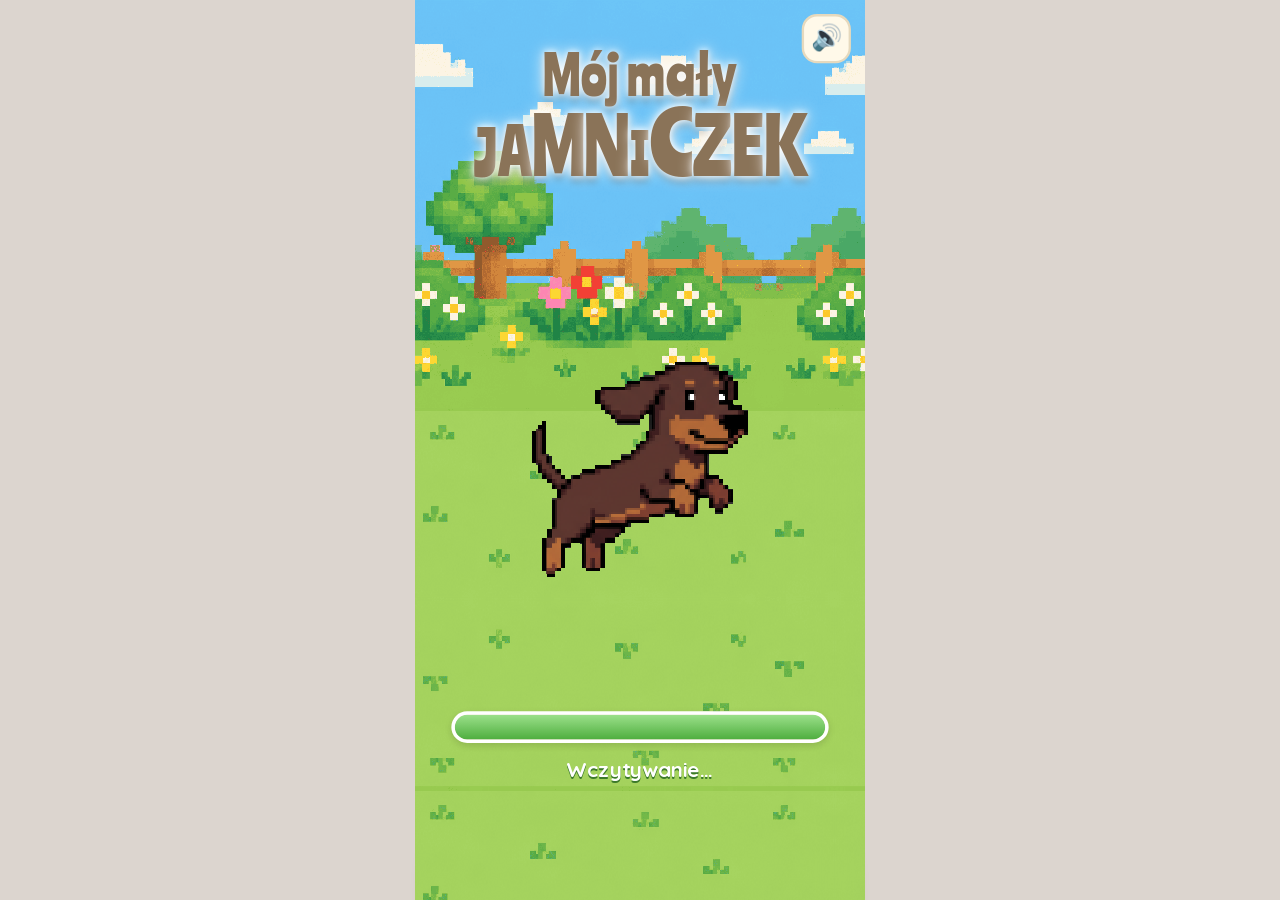
==== commit 960e360d: "v0.8.248: nowy układ katalogów (assets/, data/, source/, tools/, docs/, archive/), README, narzędzie" ====
--- a/index.html
+++ b/index.html
@@ -3,12 +3,12 @@
     <head>
         <meta charset="utf-8" />
         <meta name="viewport" content="width=device-width,initial-scale=1,viewport-fit=cover" />
-        <title>Łatka v0.8.247</title>
-        <!-- Czcionki gry są osadzone (fonts/, @font-face w css/style.css) — bez Google Fonts, działają offline -->
-        <link rel="preload" href="fonts/Ranchers-Regular.ttf" as="font" type="font/ttf" crossorigin />
-        <link rel="preload" href="fonts/Baloo2-VF.woff" as="font" type="font/woff" crossorigin />
-        <link rel="preload" href="fonts/Quicksand-VF.woff" as="font" type="font/woff" crossorigin />
-        <link rel="stylesheet" href="css/style.css?v=267" />
+        <title>Łatka v0.8.248</title>
+        <!-- Czcionki gry są osadzone (assets/fonts/, @font-face w css/style.css) — bez Google Fonts, działają offline -->
+        <link rel="preload" href="assets/fonts/Ranchers-Regular.ttf" as="font" type="font/ttf" crossorigin />
+        <link rel="preload" href="assets/fonts/Baloo2-VF.woff" as="font" type="font/woff" crossorigin />
+        <link rel="preload" href="assets/fonts/Quicksand-VF.woff" as="font" type="font/woff" crossorigin />
+        <link rel="stylesheet" href="css/style.css?v=268" />
     </head>
 
     <body>
@@ -484,7 +484,7 @@
                 // przy zmianach samego kodu grafiki zostają w pamięci przeglądarki (nie pobierają się od nowa).
                 window.ART_V = 1;
             </script>
-            <script src="js/loader.js?v=267"></script>
+            <script src="js/loader.js?v=268"></script>
             <script>
                 // canvas rysuje tekst dopiero, gdy czcionka jest wczytana — poproś o nią od razu
                 try {
@@ -493,7 +493,7 @@
                     document.fonts.load("40px Ranchers");
                 } catch (_) {}
             </script>
-            <script src="js/audio.js?v=267"></script>
+            <script src="js/audio.js?v=268"></script>
             <div class="parentLock" hidden>
                 <!-- dla dziecka: obrazki, bez czytania — piesek śpi, po więcej czasu idź do rodziców -->
                 <div class="plKid">
@@ -547,23 +547,23 @@
             </div>
         </div>
 
-        <script defer src="js/arc-carousel.js?v=267"></script>
-        <script defer src="js/game.js?v=267"></script>
-        <script defer src="js/session.js?v=267"></script>
-        <script defer src="js/minigame-fetch.js?v=267"></script>
-        <script defer src="js/minigame-bubbles.js?v=267"></script>
-        <script defer src="js/minigame-mole.js?v=267"></script>
-        <script defer src="js/minigame-hedge.js?v=267"></script>
-        <script defer src="js/minigame-mole2.js?v=267"></script>
-        <script defer src="js/level-pick.js?v=267"></script>
-        <script defer src="js/minigame-memory.js?v=267"></script>
-        <script defer src="js/minigame-pairs.js?v=267"></script>
-        <script defer src="js/bones-adapt.js?v=267"></script>
-        <script defer src="js/bones-parent.js?v=267"></script>
-        <script defer src="js/minigame-bones.js?v=267"></script>
-        <script defer src="js/event-bone-mole.js?v=267"></script>
-        <script defer src="js/event-bone-dig.js?v=267"></script>
-        <script defer src="js/games-menu.js?v=267"></script>
-        <script defer src="js/popup-guard.js?v=267"></script>
+        <script defer src="js/arc-carousel.js?v=268"></script>
+        <script defer src="js/game.js?v=268"></script>
+        <script defer src="js/session.js?v=268"></script>
+        <script defer src="js/minigame-fetch.js?v=268"></script>
+        <script defer src="js/minigame-bubbles.js?v=268"></script>
+        <script defer src="js/minigame-mole.js?v=268"></script>
+        <script defer src="js/minigame-hedge.js?v=268"></script>
+        <script defer src="js/minigame-mole2.js?v=268"></script>
+        <script defer src="js/level-pick.js?v=268"></script>
+        <script defer src="js/minigame-memory.js?v=268"></script>
+        <script defer src="js/minigame-pairs.js?v=268"></script>
+        <script defer src="js/bones-adapt.js?v=268"></script>
+        <script defer src="js/bones-parent.js?v=268"></script>
+        <script defer src="js/minigame-bones.js?v=268"></script>
+        <script defer src="js/event-bone-mole.js?v=268"></script>
+        <script defer src="js/event-bone-dig.js?v=268"></script>
+        <script defer src="js/games-menu.js?v=268"></script>
+        <script defer src="js/popup-guard.js?v=268"></script>
     </body>
 </html>
--- a/css/style.css
+++ b/css/style.css
@@ -1,23 +1,23 @@
 /* Czcionki gry — wszystkie osadzone, bez Google Fonts (działają offline, brak zewnętrznych połączeń).
-   Licencje OFL: fonts/OFL.txt (Ranchers), OFL-Baloo2.txt, OFL-Quicksand.txt. Pliki .woff to czcionki
-   zmienne (waga płynnie) przycięte do łaciny z polskimi znakami; pełne źródła w fonts/zrodla/. */
+   Licencje OFL: assets/fonts/OFL.txt (Ranchers), OFL-Baloo2.txt, OFL-Quicksand.txt. Pliki .woff to czcionki
+   zmienne (waga płynnie) przycięte do łaciny z polskimi znakami; pełne źródła w source/fonts/. */
 @font-face {
     font-family: "Ranchers"; /* logo */
-    src: url("../fonts/Ranchers-Regular.ttf") format("truetype");
+    src: url("../assets/fonts/Ranchers-Regular.ttf") format("truetype");
     font-weight: 400;
     font-style: normal;
     font-display: swap;
 }
 @font-face {
     font-family: "Baloo 2"; /* tytuły, przyciski, liczby, napisy w mini-grach */
-    src: url("../fonts/Baloo2-VF.woff") format("woff");
+    src: url("../assets/fonts/Baloo2-VF.woff") format("woff");
     font-weight: 400 800;
     font-style: normal;
     font-display: swap;
 }
 @font-face {
     font-family: "Quicksand"; /* opisy i dymki */
-    src: url("../fonts/Quicksand-VF.woff") format("woff");
+    src: url("../assets/fonts/Quicksand-VF.woff") format("woff");
     font-weight: 300 700;
     font-style: normal;
     font-display: swap;
@@ -696,7 +696,7 @@
     position: absolute;
     inset: 0;
     /* ogród zasłania grę pod spodem (razem z jej paskiem i ✕) — wyjście tylko dużymi przyciskami */
-    background: #a3d45c url("../tla/001-gry.webp") top center / 100% auto no-repeat;
+    background: #a3d45c url("../assets/backgrounds/games/meadow-games.webp") top center / 100% auto no-repeat;
     z-index: 26;
     display: grid;
     place-items: center;
@@ -1792,12 +1792,12 @@
 .ldScene {
     top: -150px;
     height: calc(91cqw + 150px);
-    background: #6bc3f7 url("../tla/petla-niebo.webp") 0 150px / 200cqw 91cqw repeat-x;
+    background: #6bc3f7 url("../assets/backgrounds/start-sky.webp") 0 150px / 200cqw 91cqw repeat-x;
 }
 .ldLawn {
     top: 91cqw;
     bottom: -150px;
-    background: #a3d45c url("../tla/petla-trawnik.webp") 0 0 / 200cqw 84.4cqw repeat;
+    background: #a3d45c url("../assets/backgrounds/start-lawn.webp") 0 0 / 200cqw 84.4cqw repeat;
 }
 .ldCv {
     position: absolute;
@@ -2060,7 +2060,7 @@
     position: absolute;
     inset: 0;
     z-index: 15;
-    background: #a3d45c url("../tla/001.webp") top center / 100% auto no-repeat;
+    background: #a3d45c url("../assets/backgrounds/games/meadow-room.webp") top center / 100% auto no-repeat;
 }
 
 .pairsFull[hidden] {
@@ -2466,7 +2466,7 @@
 /* ═══ Kretowisko w stylu pozostałych gier: ta sama Łąka w tle, tytuł z
    zielonym cieniem po lewej, czerwony ✕ po prawej, biały panel postępu ═══ */
 .moleFull {
-    background: #a6d45c url("../tla/001-gry.webp") top center / 100% auto no-repeat;
+    background: #a6d45c url("../assets/backgrounds/games/meadow-games.webp") top center / 100% auto no-repeat;
     image-rendering: pixelated;
 }
 .moleHeader {
@@ -2650,7 +2650,7 @@
 
 /* Znajdź pary: pasek wyników pod tytułem (czas, próby, pary) i rekordy */
 .pairsFull {
-    background-image: url("../tla/001-gry.webp");
+    background-image: url("../assets/backgrounds/games/meadow-games.webp");
 }
 .pairsHud {
     position: absolute;
@@ -2790,7 +2790,7 @@
     inset: 0;
     pointer-events: auto;
     /* własne okno gry: łąka z mini gier, piesek rysowany na .bonesCanvas */
-    background: #a3d45c url("../tla/001-gry.webp") top center / 100% auto no-repeat;
+    background: #a3d45c url("../assets/backgrounds/games/meadow-games.webp") top center / 100% auto no-repeat;
 }
 .bonesCanvas {
     position: absolute;
@@ -3456,7 +3456,7 @@
     gap: 0;
     padding-top: 84px;
     overflow: visible;
-    background: #a3d45c url("../tla/001-gry.webp") top center / 100% auto no-repeat;
+    background: #a3d45c url("../assets/backgrounds/games/meadow-games.webp") top center / 100% auto no-repeat;
     font-family: "Baloo 2", "Quicksand", sans-serif;
 }
 .lvPick[hidden] {
@@ -4180,7 +4180,7 @@
 /* ═══ Gry i okna do krawędzi ekranu (pasy nad i pod układem 768 na wysokich telefonach, --bleed) ═══
    1) przyciemnienia i okna końcowe: samo pudełko sięga w pasy (treść dalej na środku ekranu);
    2) ekrany gier z łąką / wodą: warstwa ::before z tłem sięga w pasy, układ gry bez zmian
-      (wysoka łąka tla/wysokie/001-gry.png = 001-gry + 150 px nieba nad i 150 px trawy pod);
+      (wysoka łąka assets/backgrounds/games/meadow-games-tall = 001-gry + 150 px nieba nad i 150 px trawy pod);
    3) listy (Gry, poziomy): pudełko w pasy + tyle samo paddingu. */
 .popup,
 .molePopup,
@@ -4195,7 +4195,7 @@
     bottom: calc(-1 * var(--bleed, 0px));
 }
 .moleWinPopup {
-    background: #a3d45c url("../tla/wysokie/001-gry.webp?b=1") center / 100% auto no-repeat;
+    background: #a3d45c url("../assets/backgrounds/games/meadow-games-tall.webp?b=1") center / 100% auto no-repeat;
 }
 
 .moleFull,
@@ -4221,7 +4221,7 @@
     top: calc(-1 * var(--bleed, 0px));
     bottom: calc(-1 * var(--bleed, 0px));
     z-index: -1;
-    background: #a3d45c url("../tla/wysokie/001-gry.webp?b=1") center / 100% auto no-repeat;
+    background: #a3d45c url("../assets/backgrounds/games/meadow-games-tall.webp?b=1") center / 100% auto no-repeat;
     image-rendering: pixelated;
 }
 .bonesPlay {
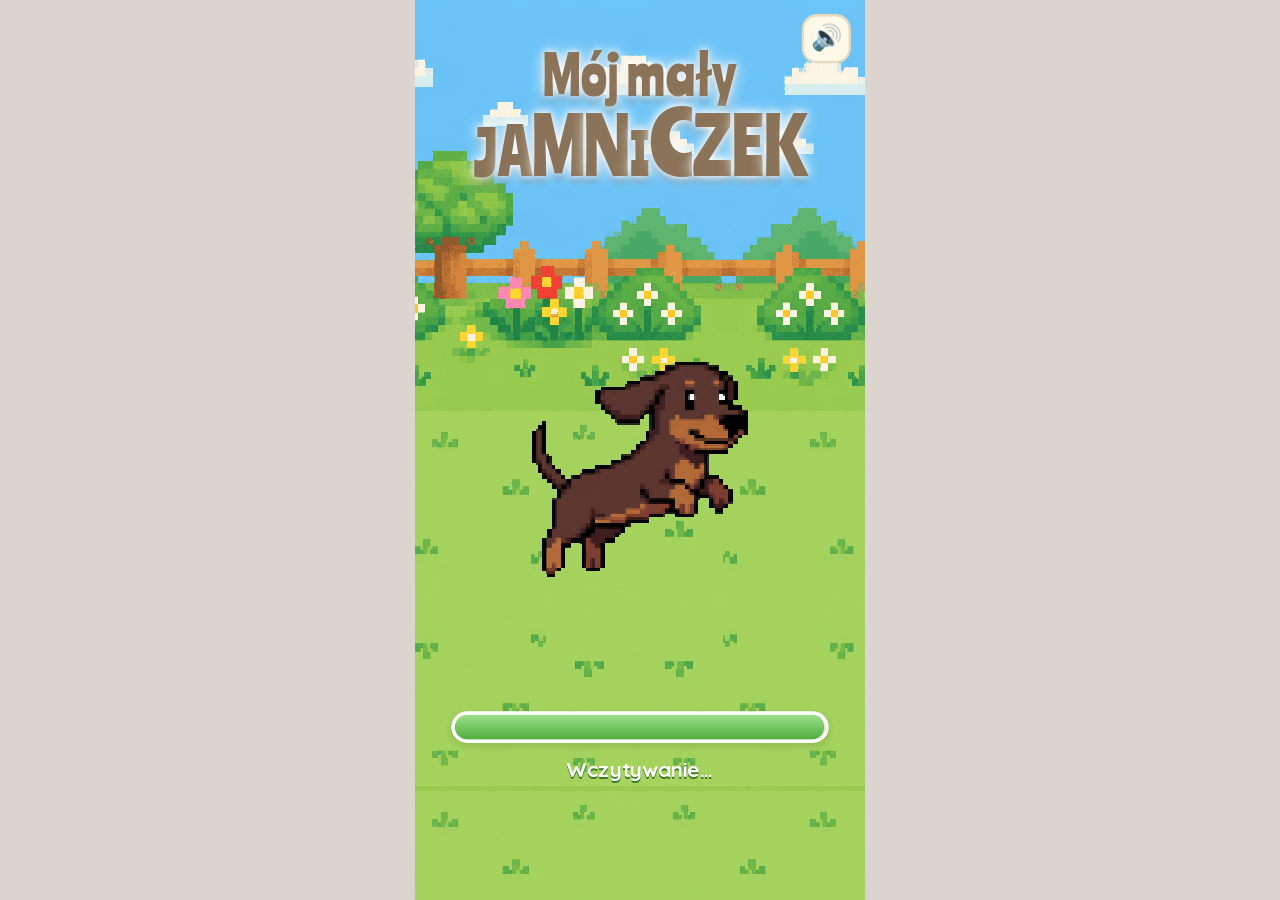
==== commit 1d974f4b: "v0.8.249: game.js podzielony na 13 plików game-*.js (ta sama kolejność kodu), stary plik w archive/ " ====
--- a/index.html
+++ b/index.html
@@ -3,12 +3,12 @@
     <head>
         <meta charset="utf-8" />
         <meta name="viewport" content="width=device-width,initial-scale=1,viewport-fit=cover" />
-        <title>Łatka v0.8.248</title>
+        <title>Łatka v0.8.249</title>
         <!-- Czcionki gry są osadzone (assets/fonts/, @font-face w css/style.css) — bez Google Fonts, działają offline -->
         <link rel="preload" href="assets/fonts/Ranchers-Regular.ttf" as="font" type="font/ttf" crossorigin />
         <link rel="preload" href="assets/fonts/Baloo2-VF.woff" as="font" type="font/woff" crossorigin />
         <link rel="preload" href="assets/fonts/Quicksand-VF.woff" as="font" type="font/woff" crossorigin />
-        <link rel="stylesheet" href="css/style.css?v=268" />
+        <link rel="stylesheet" href="css/style.css?v=269" />
     </head>
 
     <body>
@@ -484,7 +484,7 @@
                 // przy zmianach samego kodu grafiki zostają w pamięci przeglądarki (nie pobierają się od nowa).
                 window.ART_V = 1;
             </script>
-            <script src="js/loader.js?v=268"></script>
+            <script src="js/loader.js?v=269"></script>
             <script>
                 // canvas rysuje tekst dopiero, gdy czcionka jest wczytana — poproś o nią od razu
                 try {
@@ -493,7 +493,7 @@
                     document.fonts.load("40px Ranchers");
                 } catch (_) {}
             </script>
-            <script src="js/audio.js?v=268"></script>
+            <script src="js/audio.js?v=269"></script>
             <div class="parentLock" hidden>
                 <!-- dla dziecka: obrazki, bez czytania — piesek śpi, po więcej czasu idź do rodziców -->
                 <div class="plKid">
@@ -547,23 +547,35 @@
             </div>
         </div>
 
-        <script defer src="js/arc-carousel.js?v=268"></script>
-        <script defer src="js/game.js?v=268"></script>
-        <script defer src="js/session.js?v=268"></script>
-        <script defer src="js/minigame-fetch.js?v=268"></script>
-        <script defer src="js/minigame-bubbles.js?v=268"></script>
-        <script defer src="js/minigame-mole.js?v=268"></script>
-        <script defer src="js/minigame-hedge.js?v=268"></script>
-        <script defer src="js/minigame-mole2.js?v=268"></script>
-        <script defer src="js/level-pick.js?v=268"></script>
-        <script defer src="js/minigame-memory.js?v=268"></script>
-        <script defer src="js/minigame-pairs.js?v=268"></script>
-        <script defer src="js/bones-adapt.js?v=268"></script>
-        <script defer src="js/bones-parent.js?v=268"></script>
-        <script defer src="js/minigame-bones.js?v=268"></script>
-        <script defer src="js/event-bone-mole.js?v=268"></script>
-        <script defer src="js/event-bone-dig.js?v=268"></script>
-        <script defer src="js/games-menu.js?v=268"></script>
-        <script defer src="js/popup-guard.js?v=268"></script>
+        <script defer src="js/arc-carousel.js?v=269"></script>
+        <script defer src="js/game-state.js?v=269"></script>
+        <script defer src="js/game-needs.js?v=269"></script>
+        <script defer src="js/game-rooms.js?v=269"></script>
+        <script defer src="js/game-engine.js?v=269"></script>
+        <script defer src="js/game-dog.js?v=269"></script>
+        <script defer src="js/game-paws.js?v=269"></script>
+        <script defer src="js/game-input.js?v=269"></script>
+        <script defer src="js/game-autonomy.js?v=269"></script>
+        <script defer src="js/game-wildlife.js?v=269"></script>
+        <script defer src="js/game-bubbles.js?v=269"></script>
+        <script defer src="js/game-draw.js?v=269"></script>
+        <script defer src="js/game-boot.js?v=269"></script>
+        <script defer src="js/game-dev.js?v=269"></script>
+        <script defer src="js/session.js?v=269"></script>
+        <script defer src="js/minigame-fetch.js?v=269"></script>
+        <script defer src="js/minigame-bubbles.js?v=269"></script>
+        <script defer src="js/minigame-mole.js?v=269"></script>
+        <script defer src="js/minigame-hedge.js?v=269"></script>
+        <script defer src="js/minigame-mole2.js?v=269"></script>
+        <script defer src="js/level-pick.js?v=269"></script>
+        <script defer src="js/minigame-memory.js?v=269"></script>
+        <script defer src="js/minigame-pairs.js?v=269"></script>
+        <script defer src="js/bones-adapt.js?v=269"></script>
+        <script defer src="js/bones-parent.js?v=269"></script>
+        <script defer src="js/minigame-bones.js?v=269"></script>
+        <script defer src="js/event-bone-mole.js?v=269"></script>
+        <script defer src="js/event-bone-dig.js?v=269"></script>
+        <script defer src="js/games-menu.js?v=269"></script>
+        <script defer src="js/popup-guard.js?v=269"></script>
     </body>
 </html>
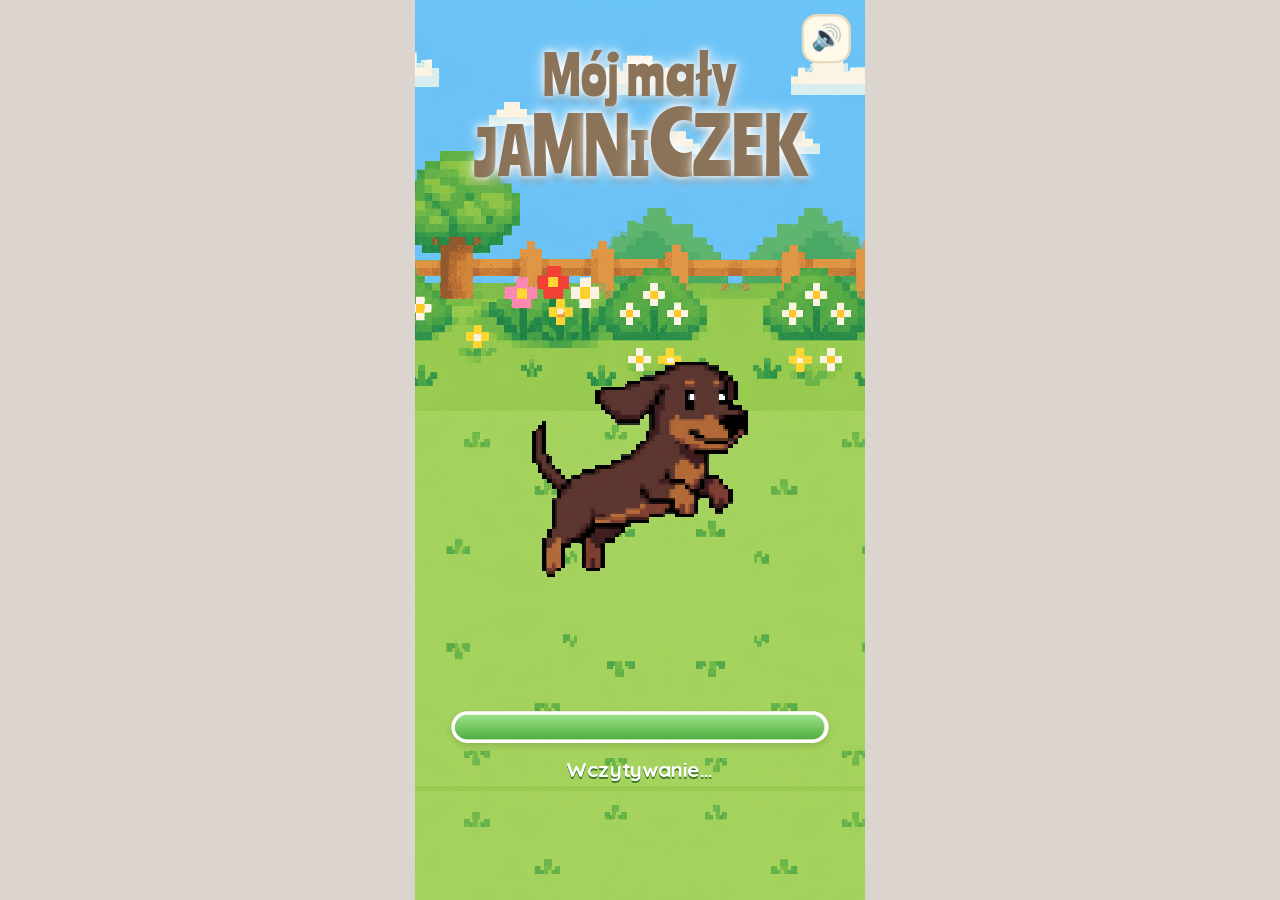
==== commit 92c5eab9: "v0.8.250: ikona gry na ekran główny (Jamniczek, główka z serduszkiem), manifest, favicon Co-Authored" ====
--- a/index.html
+++ b/index.html
@@ -3,12 +3,21 @@
     <head>
         <meta charset="utf-8" />
         <meta name="viewport" content="width=device-width,initial-scale=1,viewport-fit=cover" />
-        <title>Łatka v0.8.249</title>
+        <title>Łatka v0.8.250</title>
+        <!-- Ikona gry na ekranie głównym telefonu (manifest.webmanifest, assets/icons/; tools/make-icons.py) -->
+        <link rel="manifest" href="manifest.webmanifest" />
+        <link rel="icon" type="image/png" sizes="32x32" href="assets/icons/favicon-32.png" />
+        <link rel="apple-touch-icon" href="assets/icons/apple-touch-icon.png" />
+        <meta name="theme-color" content="#6bc3f7" />
+        <meta name="mobile-web-app-capable" content="yes" />
+        <meta name="apple-mobile-web-app-capable" content="yes" />
+        <meta name="apple-mobile-web-app-title" content="Jamniczek" />
+        <meta name="apple-mobile-web-app-status-bar-style" content="default" />
         <!-- Czcionki gry są osadzone (assets/fonts/, @font-face w css/style.css) — bez Google Fonts, działają offline -->
         <link rel="preload" href="assets/fonts/Ranchers-Regular.ttf" as="font" type="font/ttf" crossorigin />
         <link rel="preload" href="assets/fonts/Baloo2-VF.woff" as="font" type="font/woff" crossorigin />
         <link rel="preload" href="assets/fonts/Quicksand-VF.woff" as="font" type="font/woff" crossorigin />
-        <link rel="stylesheet" href="css/style.css?v=269" />
+        <link rel="stylesheet" href="css/style.css?v=270" />
     </head>
 
     <body>
@@ -484,7 +493,7 @@
                 // przy zmianach samego kodu grafiki zostają w pamięci przeglądarki (nie pobierają się od nowa).
                 window.ART_V = 1;
             </script>
-            <script src="js/loader.js?v=269"></script>
+            <script src="js/loader.js?v=270"></script>
             <script>
                 // canvas rysuje tekst dopiero, gdy czcionka jest wczytana — poproś o nią od razu
                 try {
@@ -493,7 +502,7 @@
                     document.fonts.load("40px Ranchers");
                 } catch (_) {}
             </script>
-            <script src="js/audio.js?v=269"></script>
+            <script src="js/audio.js?v=270"></script>
             <div class="parentLock" hidden>
                 <!-- dla dziecka: obrazki, bez czytania — piesek śpi, po więcej czasu idź do rodziców -->
                 <div class="plKid">
@@ -547,35 +556,35 @@
             </div>
         </div>
 
-        <script defer src="js/arc-carousel.js?v=269"></script>
-        <script defer src="js/game-state.js?v=269"></script>
-        <script defer src="js/game-needs.js?v=269"></script>
-        <script defer src="js/game-rooms.js?v=269"></script>
-        <script defer src="js/game-engine.js?v=269"></script>
-        <script defer src="js/game-dog.js?v=269"></script>
-        <script defer src="js/game-paws.js?v=269"></script>
-        <script defer src="js/game-input.js?v=269"></script>
-        <script defer src="js/game-autonomy.js?v=269"></script>
-        <script defer src="js/game-wildlife.js?v=269"></script>
-        <script defer src="js/game-bubbles.js?v=269"></script>
-        <script defer src="js/game-draw.js?v=269"></script>
-        <script defer src="js/game-boot.js?v=269"></script>
-        <script defer src="js/game-dev.js?v=269"></script>
-        <script defer src="js/session.js?v=269"></script>
-        <script defer src="js/minigame-fetch.js?v=269"></script>
-        <script defer src="js/minigame-bubbles.js?v=269"></script>
-        <script defer src="js/minigame-mole.js?v=269"></script>
-        <script defer src="js/minigame-hedge.js?v=269"></script>
-        <script defer src="js/minigame-mole2.js?v=269"></script>
-        <script defer src="js/level-pick.js?v=269"></script>
-        <script defer src="js/minigame-memory.js?v=269"></script>
-        <script defer src="js/minigame-pairs.js?v=269"></script>
-        <script defer src="js/bones-adapt.js?v=269"></script>
-        <script defer src="js/bones-parent.js?v=269"></script>
-        <script defer src="js/minigame-bones.js?v=269"></script>
-        <script defer src="js/event-bone-mole.js?v=269"></script>
-        <script defer src="js/event-bone-dig.js?v=269"></script>
-        <script defer src="js/games-menu.js?v=269"></script>
-        <script defer src="js/popup-guard.js?v=269"></script>
+        <script defer src="js/arc-carousel.js?v=270"></script>
+        <script defer src="js/game-state.js?v=270"></script>
+        <script defer src="js/game-needs.js?v=270"></script>
+        <script defer src="js/game-rooms.js?v=270"></script>
+        <script defer src="js/game-engine.js?v=270"></script>
+        <script defer src="js/game-dog.js?v=270"></script>
+        <script defer src="js/game-paws.js?v=270"></script>
+        <script defer src="js/game-input.js?v=270"></script>
+        <script defer src="js/game-autonomy.js?v=270"></script>
+        <script defer src="js/game-wildlife.js?v=270"></script>
+        <script defer src="js/game-bubbles.js?v=270"></script>
+        <script defer src="js/game-draw.js?v=270"></script>
+        <script defer src="js/game-boot.js?v=270"></script>
+        <script defer src="js/game-dev.js?v=270"></script>
+        <script defer src="js/session.js?v=270"></script>
+        <script defer src="js/minigame-fetch.js?v=270"></script>
+        <script defer src="js/minigame-bubbles.js?v=270"></script>
+        <script defer src="js/minigame-mole.js?v=270"></script>
+        <script defer src="js/minigame-hedge.js?v=270"></script>
+        <script defer src="js/minigame-mole2.js?v=270"></script>
+        <script defer src="js/level-pick.js?v=270"></script>
+        <script defer src="js/minigame-memory.js?v=270"></script>
+        <script defer src="js/minigame-pairs.js?v=270"></script>
+        <script defer src="js/bones-adapt.js?v=270"></script>
+        <script defer src="js/bones-parent.js?v=270"></script>
+        <script defer src="js/minigame-bones.js?v=270"></script>
+        <script defer src="js/event-bone-mole.js?v=270"></script>
+        <script defer src="js/event-bone-dig.js?v=270"></script>
+        <script defer src="js/games-menu.js?v=270"></script>
+        <script defer src="js/popup-guard.js?v=270"></script>
     </body>
 </html>
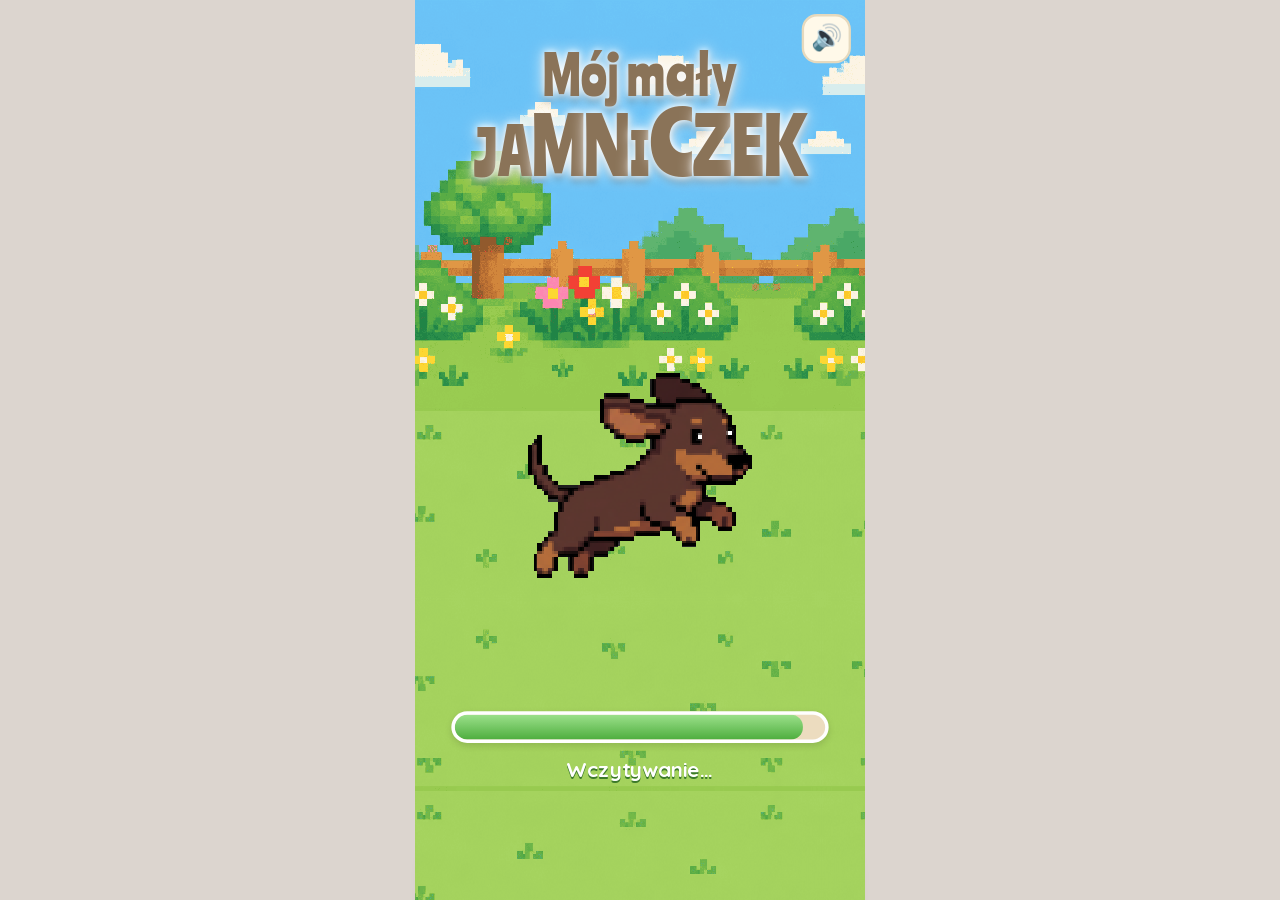
==== commit 0b45f476: "v0.8.251: płynne wczytywanie (decode, jeden odczyt arkusza, oddawanie sterowania) + kolor paska syst" ====
--- a/index.html
+++ b/index.html
@@ -3,12 +3,12 @@
     <head>
         <meta charset="utf-8" />
         <meta name="viewport" content="width=device-width,initial-scale=1,viewport-fit=cover" />
-        <title>Łatka v0.8.250</title>
+        <title>Łatka v0.8.251</title>
         <!-- Ikona gry na ekranie głównym telefonu (manifest.webmanifest, assets/icons/; tools/make-icons.py) -->
         <link rel="manifest" href="manifest.webmanifest" />
         <link rel="icon" type="image/png" sizes="32x32" href="assets/icons/favicon-32.png" />
         <link rel="apple-touch-icon" href="assets/icons/apple-touch-icon.png" />
-        <meta name="theme-color" content="#6bc3f7" />
+        <meta name="theme-color" content="#a5d35e" />
         <meta name="mobile-web-app-capable" content="yes" />
         <meta name="apple-mobile-web-app-capable" content="yes" />
         <meta name="apple-mobile-web-app-title" content="Jamniczek" />
@@ -17,7 +17,7 @@
         <link rel="preload" href="assets/fonts/Ranchers-Regular.ttf" as="font" type="font/ttf" crossorigin />
         <link rel="preload" href="assets/fonts/Baloo2-VF.woff" as="font" type="font/woff" crossorigin />
         <link rel="preload" href="assets/fonts/Quicksand-VF.woff" as="font" type="font/woff" crossorigin />
-        <link rel="stylesheet" href="css/style.css?v=270" />
+        <link rel="stylesheet" href="css/style.css?v=271" />
     </head>
 
     <body>
@@ -493,7 +493,7 @@
                 // przy zmianach samego kodu grafiki zostają w pamięci przeglądarki (nie pobierają się od nowa).
                 window.ART_V = 1;
             </script>
-            <script src="js/loader.js?v=270"></script>
+            <script src="js/loader.js?v=271"></script>
             <script>
                 // canvas rysuje tekst dopiero, gdy czcionka jest wczytana — poproś o nią od razu
                 try {
@@ -502,7 +502,7 @@
                     document.fonts.load("40px Ranchers");
                 } catch (_) {}
             </script>
-            <script src="js/audio.js?v=270"></script>
+            <script src="js/audio.js?v=271"></script>
             <div class="parentLock" hidden>
                 <!-- dla dziecka: obrazki, bez czytania — piesek śpi, po więcej czasu idź do rodziców -->
                 <div class="plKid">
@@ -556,35 +556,35 @@
             </div>
         </div>
 
-        <script defer src="js/arc-carousel.js?v=270"></script>
-        <script defer src="js/game-state.js?v=270"></script>
-        <script defer src="js/game-needs.js?v=270"></script>
-        <script defer src="js/game-rooms.js?v=270"></script>
-        <script defer src="js/game-engine.js?v=270"></script>
-        <script defer src="js/game-dog.js?v=270"></script>
-        <script defer src="js/game-paws.js?v=270"></script>
-        <script defer src="js/game-input.js?v=270"></script>
-        <script defer src="js/game-autonomy.js?v=270"></script>
-        <script defer src="js/game-wildlife.js?v=270"></script>
-        <script defer src="js/game-bubbles.js?v=270"></script>
-        <script defer src="js/game-draw.js?v=270"></script>
-        <script defer src="js/game-boot.js?v=270"></script>
-        <script defer src="js/game-dev.js?v=270"></script>
-        <script defer src="js/session.js?v=270"></script>
-        <script defer src="js/minigame-fetch.js?v=270"></script>
-        <script defer src="js/minigame-bubbles.js?v=270"></script>
-        <script defer src="js/minigame-mole.js?v=270"></script>
-        <script defer src="js/minigame-hedge.js?v=270"></script>
-        <script defer src="js/minigame-mole2.js?v=270"></script>
-        <script defer src="js/level-pick.js?v=270"></script>
-        <script defer src="js/minigame-memory.js?v=270"></script>
-        <script defer src="js/minigame-pairs.js?v=270"></script>
-        <script defer src="js/bones-adapt.js?v=270"></script>
-        <script defer src="js/bones-parent.js?v=270"></script>
-        <script defer src="js/minigame-bones.js?v=270"></script>
-        <script defer src="js/event-bone-mole.js?v=270"></script>
-        <script defer src="js/event-bone-dig.js?v=270"></script>
-        <script defer src="js/games-menu.js?v=270"></script>
-        <script defer src="js/popup-guard.js?v=270"></script>
+        <script defer src="js/arc-carousel.js?v=271"></script>
+        <script defer src="js/game-state.js?v=271"></script>
+        <script defer src="js/game-needs.js?v=271"></script>
+        <script defer src="js/game-rooms.js?v=271"></script>
+        <script defer src="js/game-engine.js?v=271"></script>
+        <script defer src="js/game-dog.js?v=271"></script>
+        <script defer src="js/game-paws.js?v=271"></script>
+        <script defer src="js/game-input.js?v=271"></script>
+        <script defer src="js/game-autonomy.js?v=271"></script>
+        <script defer src="js/game-wildlife.js?v=271"></script>
+        <script defer src="js/game-bubbles.js?v=271"></script>
+        <script defer src="js/game-draw.js?v=271"></script>
+        <script defer src="js/game-boot.js?v=271"></script>
+        <script defer src="js/game-dev.js?v=271"></script>
+        <script defer src="js/session.js?v=271"></script>
+        <script defer src="js/minigame-fetch.js?v=271"></script>
+        <script defer src="js/minigame-bubbles.js?v=271"></script>
+        <script defer src="js/minigame-mole.js?v=271"></script>
+        <script defer src="js/minigame-hedge.js?v=271"></script>
+        <script defer src="js/minigame-mole2.js?v=271"></script>
+        <script defer src="js/level-pick.js?v=271"></script>
+        <script defer src="js/minigame-memory.js?v=271"></script>
+        <script defer src="js/minigame-pairs.js?v=271"></script>
+        <script defer src="js/bones-adapt.js?v=271"></script>
+        <script defer src="js/bones-parent.js?v=271"></script>
+        <script defer src="js/minigame-bones.js?v=271"></script>
+        <script defer src="js/event-bone-mole.js?v=271"></script>
+        <script defer src="js/event-bone-dig.js?v=271"></script>
+        <script defer src="js/games-menu.js?v=271"></script>
+        <script defer src="js/popup-guard.js?v=271"></script>
     </body>
 </html>
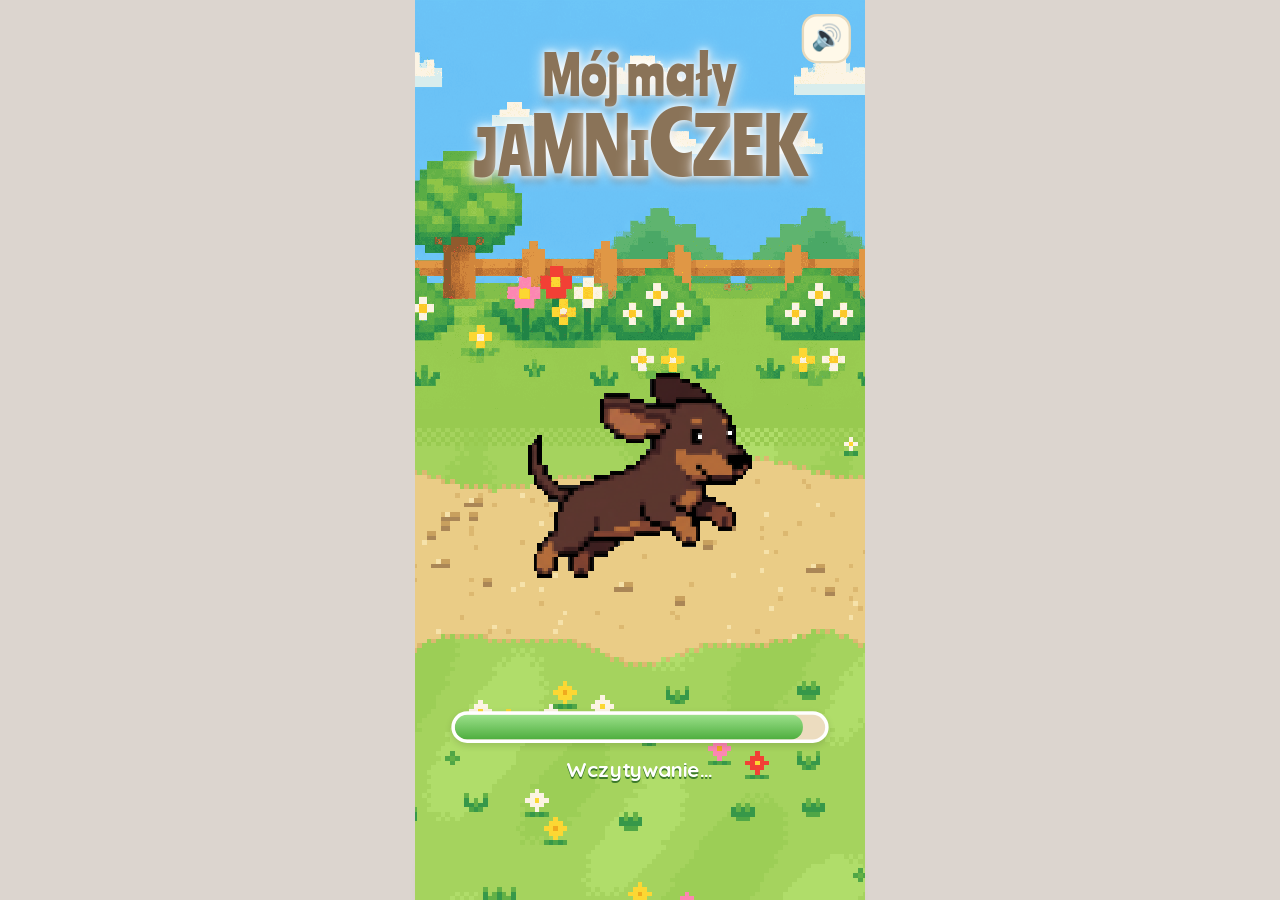
==== commit bf7b108e: "v0.8.252: nowy trawnik ekranu startowego — piaszczysta ścieżka (wariant C), generator tools/make-law" ====
--- a/index.html
+++ b/index.html
@@ -3,7 +3,7 @@
     <head>
         <meta charset="utf-8" />
         <meta name="viewport" content="width=device-width,initial-scale=1,viewport-fit=cover" />
-        <title>Łatka v0.8.251</title>
+        <title>Łatka v0.8.252</title>
         <!-- Ikona gry na ekranie głównym telefonu (manifest.webmanifest, assets/icons/; tools/make-icons.py) -->
         <link rel="manifest" href="manifest.webmanifest" />
         <link rel="icon" type="image/png" sizes="32x32" href="assets/icons/favicon-32.png" />
@@ -17,7 +17,7 @@
         <link rel="preload" href="assets/fonts/Ranchers-Regular.ttf" as="font" type="font/ttf" crossorigin />
         <link rel="preload" href="assets/fonts/Baloo2-VF.woff" as="font" type="font/woff" crossorigin />
         <link rel="preload" href="assets/fonts/Quicksand-VF.woff" as="font" type="font/woff" crossorigin />
-        <link rel="stylesheet" href="css/style.css?v=271" />
+        <link rel="stylesheet" href="css/style.css?v=272" />
     </head>
 
     <body>
@@ -493,7 +493,7 @@
                 // przy zmianach samego kodu grafiki zostają w pamięci przeglądarki (nie pobierają się od nowa).
                 window.ART_V = 1;
             </script>
-            <script src="js/loader.js?v=271"></script>
+            <script src="js/loader.js?v=272"></script>
             <script>
                 // canvas rysuje tekst dopiero, gdy czcionka jest wczytana — poproś o nią od razu
                 try {
@@ -502,7 +502,7 @@
                     document.fonts.load("40px Ranchers");
                 } catch (_) {}
             </script>
-            <script src="js/audio.js?v=271"></script>
+            <script src="js/audio.js?v=272"></script>
             <div class="parentLock" hidden>
                 <!-- dla dziecka: obrazki, bez czytania — piesek śpi, po więcej czasu idź do rodziców -->
                 <div class="plKid">
@@ -556,35 +556,35 @@
             </div>
         </div>
 
-        <script defer src="js/arc-carousel.js?v=271"></script>
-        <script defer src="js/game-state.js?v=271"></script>
-        <script defer src="js/game-needs.js?v=271"></script>
-        <script defer src="js/game-rooms.js?v=271"></script>
-        <script defer src="js/game-engine.js?v=271"></script>
-        <script defer src="js/game-dog.js?v=271"></script>
-        <script defer src="js/game-paws.js?v=271"></script>
-        <script defer src="js/game-input.js?v=271"></script>
-        <script defer src="js/game-autonomy.js?v=271"></script>
-        <script defer src="js/game-wildlife.js?v=271"></script>
-        <script defer src="js/game-bubbles.js?v=271"></script>
-        <script defer src="js/game-draw.js?v=271"></script>
-        <script defer src="js/game-boot.js?v=271"></script>
-        <script defer src="js/game-dev.js?v=271"></script>
-        <script defer src="js/session.js?v=271"></script>
-        <script defer src="js/minigame-fetch.js?v=271"></script>
-        <script defer src="js/minigame-bubbles.js?v=271"></script>
-        <script defer src="js/minigame-mole.js?v=271"></script>
-        <script defer src="js/minigame-hedge.js?v=271"></script>
-        <script defer src="js/minigame-mole2.js?v=271"></script>
-        <script defer src="js/level-pick.js?v=271"></script>
-        <script defer src="js/minigame-memory.js?v=271"></script>
-        <script defer src="js/minigame-pairs.js?v=271"></script>
-        <script defer src="js/bones-adapt.js?v=271"></script>
-        <script defer src="js/bones-parent.js?v=271"></script>
-        <script defer src="js/minigame-bones.js?v=271"></script>
-        <script defer src="js/event-bone-mole.js?v=271"></script>
-        <script defer src="js/event-bone-dig.js?v=271"></script>
-        <script defer src="js/games-menu.js?v=271"></script>
-        <script defer src="js/popup-guard.js?v=271"></script>
+        <script defer src="js/arc-carousel.js?v=272"></script>
+        <script defer src="js/game-state.js?v=272"></script>
+        <script defer src="js/game-needs.js?v=272"></script>
+        <script defer src="js/game-rooms.js?v=272"></script>
+        <script defer src="js/game-engine.js?v=272"></script>
+        <script defer src="js/game-dog.js?v=272"></script>
+        <script defer src="js/game-paws.js?v=272"></script>
+        <script defer src="js/game-input.js?v=272"></script>
+        <script defer src="js/game-autonomy.js?v=272"></script>
+        <script defer src="js/game-wildlife.js?v=272"></script>
+        <script defer src="js/game-bubbles.js?v=272"></script>
+        <script defer src="js/game-draw.js?v=272"></script>
+        <script defer src="js/game-boot.js?v=272"></script>
+        <script defer src="js/game-dev.js?v=272"></script>
+        <script defer src="js/session.js?v=272"></script>
+        <script defer src="js/minigame-fetch.js?v=272"></script>
+        <script defer src="js/minigame-bubbles.js?v=272"></script>
+        <script defer src="js/minigame-mole.js?v=272"></script>
+        <script defer src="js/minigame-hedge.js?v=272"></script>
+        <script defer src="js/minigame-mole2.js?v=272"></script>
+        <script defer src="js/level-pick.js?v=272"></script>
+        <script defer src="js/minigame-memory.js?v=272"></script>
+        <script defer src="js/minigame-pairs.js?v=272"></script>
+        <script defer src="js/bones-adapt.js?v=272"></script>
+        <script defer src="js/bones-parent.js?v=272"></script>
+        <script defer src="js/minigame-bones.js?v=272"></script>
+        <script defer src="js/event-bone-mole.js?v=272"></script>
+        <script defer src="js/event-bone-dig.js?v=272"></script>
+        <script defer src="js/games-menu.js?v=272"></script>
+        <script defer src="js/popup-guard.js?v=272"></script>
     </body>
 </html>
--- a/css/style.css
+++ b/css/style.css
@@ -1773,14 +1773,15 @@
 
 /* ── Ekran ładowania i ekran startowy (js/loader.js) ─────────────────
    Jednostki cqw = % szerokości ekranu gry (384 px). Ogród zapętlony z dwóch
-   obrazów odbitych lustrzanie; niebo przesuwa się wolno, trawnik szybko. */
+   obrazów odbitych lustrzanie; niebo przesuwa się wolno, trawnik (kafel ze
+   ścieżką, tools/make-lawn.py) szybko. */
 .load {
     display: block;
     padding: 0;
     overflow: hidden;
     overflow: clip visible; /* niebo i trawnik sięgają w pasy nad i pod grą */
     container-type: inline-size;
-    background: #a3d45c;
+    background: #a5d35e;
 }
 .ldScene,
 .ldLawn {
@@ -1797,7 +1798,9 @@
 .ldLawn {
     top: 91cqw;
     bottom: -150px;
-    background: #a3d45c url("../assets/backgrounds/start-lawn.webp") 0 0 / 200cqw 84.4cqw repeat;
+    /* kafel 1536×1216 (grube piksele jak niebo) zapętla się tylko poziomo; 158,33 cqw
+       wysokości starcza na najwyższy ekran z --bleed, więc bez szwu w pionie */
+    background: #a5d35e url("../assets/backgrounds/start-lawn-sciezka.webp") 0 0 / 200cqw 158.33cqw repeat-x;
 }
 .ldCv {
     position: absolute;
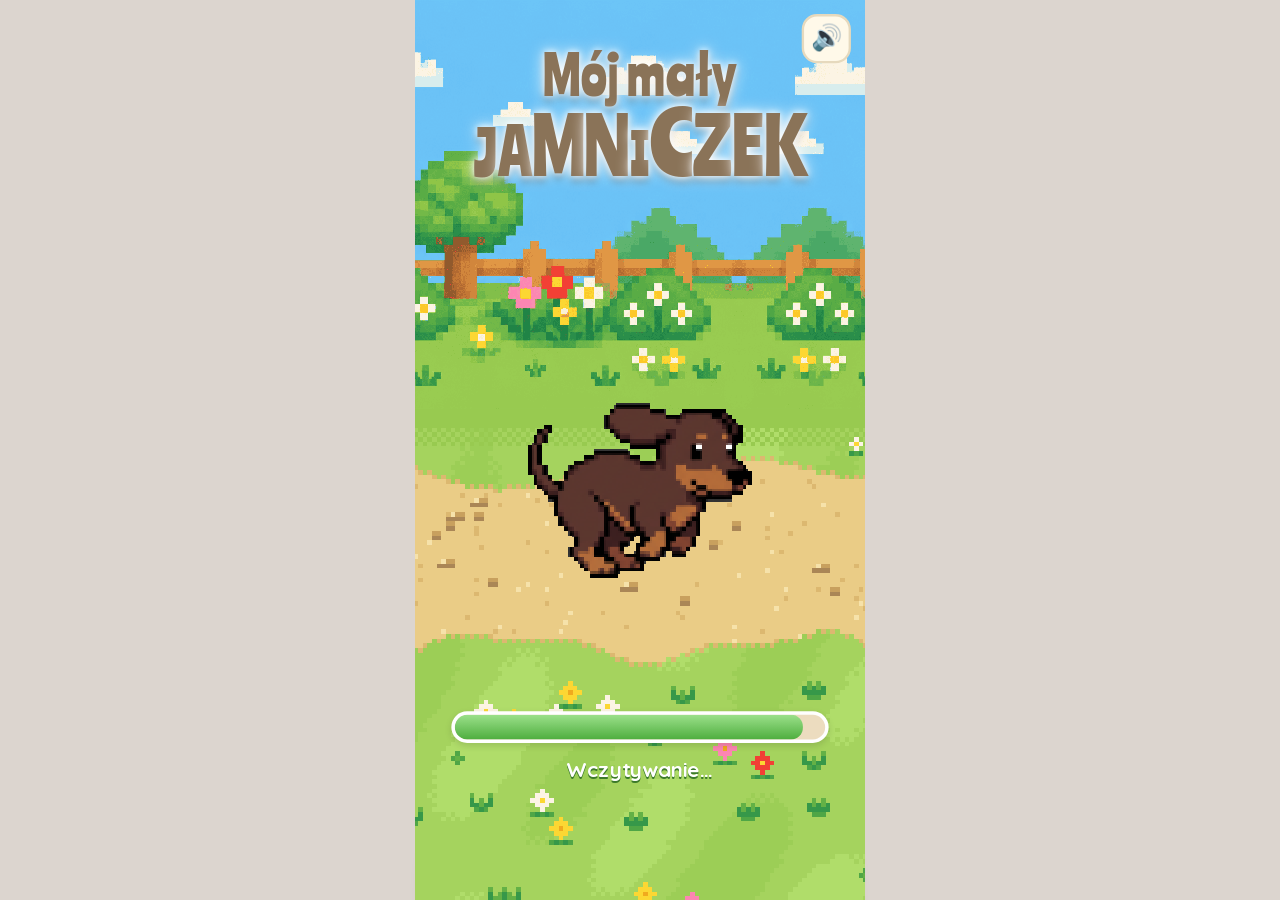
==== commit af8a5774: "v0.8.253: rzadsze samodzielne biegi do pokoi (60-120 s, cisza 20 s po dotyku), większa pula zachowań" ====
--- a/index.html
+++ b/index.html
@@ -3,7 +3,7 @@
     <head>
         <meta charset="utf-8" />
         <meta name="viewport" content="width=device-width,initial-scale=1,viewport-fit=cover" />
-        <title>Łatka v0.8.252</title>
+        <title>Łatka v0.8.253</title>
         <!-- Ikona gry na ekranie głównym telefonu (manifest.webmanifest, assets/icons/; tools/make-icons.py) -->
         <link rel="manifest" href="manifest.webmanifest" />
         <link rel="icon" type="image/png" sizes="32x32" href="assets/icons/favicon-32.png" />
@@ -17,7 +17,7 @@
         <link rel="preload" href="assets/fonts/Ranchers-Regular.ttf" as="font" type="font/ttf" crossorigin />
         <link rel="preload" href="assets/fonts/Baloo2-VF.woff" as="font" type="font/woff" crossorigin />
         <link rel="preload" href="assets/fonts/Quicksand-VF.woff" as="font" type="font/woff" crossorigin />
-        <link rel="stylesheet" href="css/style.css?v=272" />
+        <link rel="stylesheet" href="css/style.css?v=273" />
     </head>
 
     <body>
@@ -493,7 +493,7 @@
                 // przy zmianach samego kodu grafiki zostają w pamięci przeglądarki (nie pobierają się od nowa).
                 window.ART_V = 1;
             </script>
-            <script src="js/loader.js?v=272"></script>
+            <script src="js/loader.js?v=273"></script>
             <script>
                 // canvas rysuje tekst dopiero, gdy czcionka jest wczytana — poproś o nią od razu
                 try {
@@ -502,7 +502,7 @@
                     document.fonts.load("40px Ranchers");
                 } catch (_) {}
             </script>
-            <script src="js/audio.js?v=272"></script>
+            <script src="js/audio.js?v=273"></script>
             <div class="parentLock" hidden>
                 <!-- dla dziecka: obrazki, bez czytania — piesek śpi, po więcej czasu idź do rodziców -->
                 <div class="plKid">
@@ -556,35 +556,35 @@
             </div>
         </div>
 
-        <script defer src="js/arc-carousel.js?v=272"></script>
-        <script defer src="js/game-state.js?v=272"></script>
-        <script defer src="js/game-needs.js?v=272"></script>
-        <script defer src="js/game-rooms.js?v=272"></script>
-        <script defer src="js/game-engine.js?v=272"></script>
-        <script defer src="js/game-dog.js?v=272"></script>
-        <script defer src="js/game-paws.js?v=272"></script>
-        <script defer src="js/game-input.js?v=272"></script>
-        <script defer src="js/game-autonomy.js?v=272"></script>
-        <script defer src="js/game-wildlife.js?v=272"></script>
-        <script defer src="js/game-bubbles.js?v=272"></script>
-        <script defer src="js/game-draw.js?v=272"></script>
-        <script defer src="js/game-boot.js?v=272"></script>
-        <script defer src="js/game-dev.js?v=272"></script>
-        <script defer src="js/session.js?v=272"></script>
-        <script defer src="js/minigame-fetch.js?v=272"></script>
-        <script defer src="js/minigame-bubbles.js?v=272"></script>
-        <script defer src="js/minigame-mole.js?v=272"></script>
-        <script defer src="js/minigame-hedge.js?v=272"></script>
-        <script defer src="js/minigame-mole2.js?v=272"></script>
-        <script defer src="js/level-pick.js?v=272"></script>
-        <script defer src="js/minigame-memory.js?v=272"></script>
-        <script defer src="js/minigame-pairs.js?v=272"></script>
-        <script defer src="js/bones-adapt.js?v=272"></script>
-        <script defer src="js/bones-parent.js?v=272"></script>
-        <script defer src="js/minigame-bones.js?v=272"></script>
-        <script defer src="js/event-bone-mole.js?v=272"></script>
-        <script defer src="js/event-bone-dig.js?v=272"></script>
-        <script defer src="js/games-menu.js?v=272"></script>
-        <script defer src="js/popup-guard.js?v=272"></script>
+        <script defer src="js/arc-carousel.js?v=273"></script>
+        <script defer src="js/game-state.js?v=273"></script>
+        <script defer src="js/game-needs.js?v=273"></script>
+        <script defer src="js/game-rooms.js?v=273"></script>
+        <script defer src="js/game-engine.js?v=273"></script>
+        <script defer src="js/game-dog.js?v=273"></script>
+        <script defer src="js/game-paws.js?v=273"></script>
+        <script defer src="js/game-input.js?v=273"></script>
+        <script defer src="js/game-autonomy.js?v=273"></script>
+        <script defer src="js/game-wildlife.js?v=273"></script>
+        <script defer src="js/game-bubbles.js?v=273"></script>
+        <script defer src="js/game-draw.js?v=273"></script>
+        <script defer src="js/game-boot.js?v=273"></script>
+        <script defer src="js/game-dev.js?v=273"></script>
+        <script defer src="js/session.js?v=273"></script>
+        <script defer src="js/minigame-fetch.js?v=273"></script>
+        <script defer src="js/minigame-bubbles.js?v=273"></script>
+        <script defer src="js/minigame-mole.js?v=273"></script>
+        <script defer src="js/minigame-hedge.js?v=273"></script>
+        <script defer src="js/minigame-mole2.js?v=273"></script>
+        <script defer src="js/level-pick.js?v=273"></script>
+        <script defer src="js/minigame-memory.js?v=273"></script>
+        <script defer src="js/minigame-pairs.js?v=273"></script>
+        <script defer src="js/bones-adapt.js?v=273"></script>
+        <script defer src="js/bones-parent.js?v=273"></script>
+        <script defer src="js/minigame-bones.js?v=273"></script>
+        <script defer src="js/event-bone-mole.js?v=273"></script>
+        <script defer src="js/event-bone-dig.js?v=273"></script>
+        <script defer src="js/games-menu.js?v=273"></script>
+        <script defer src="js/popup-guard.js?v=273"></script>
     </body>
 </html>
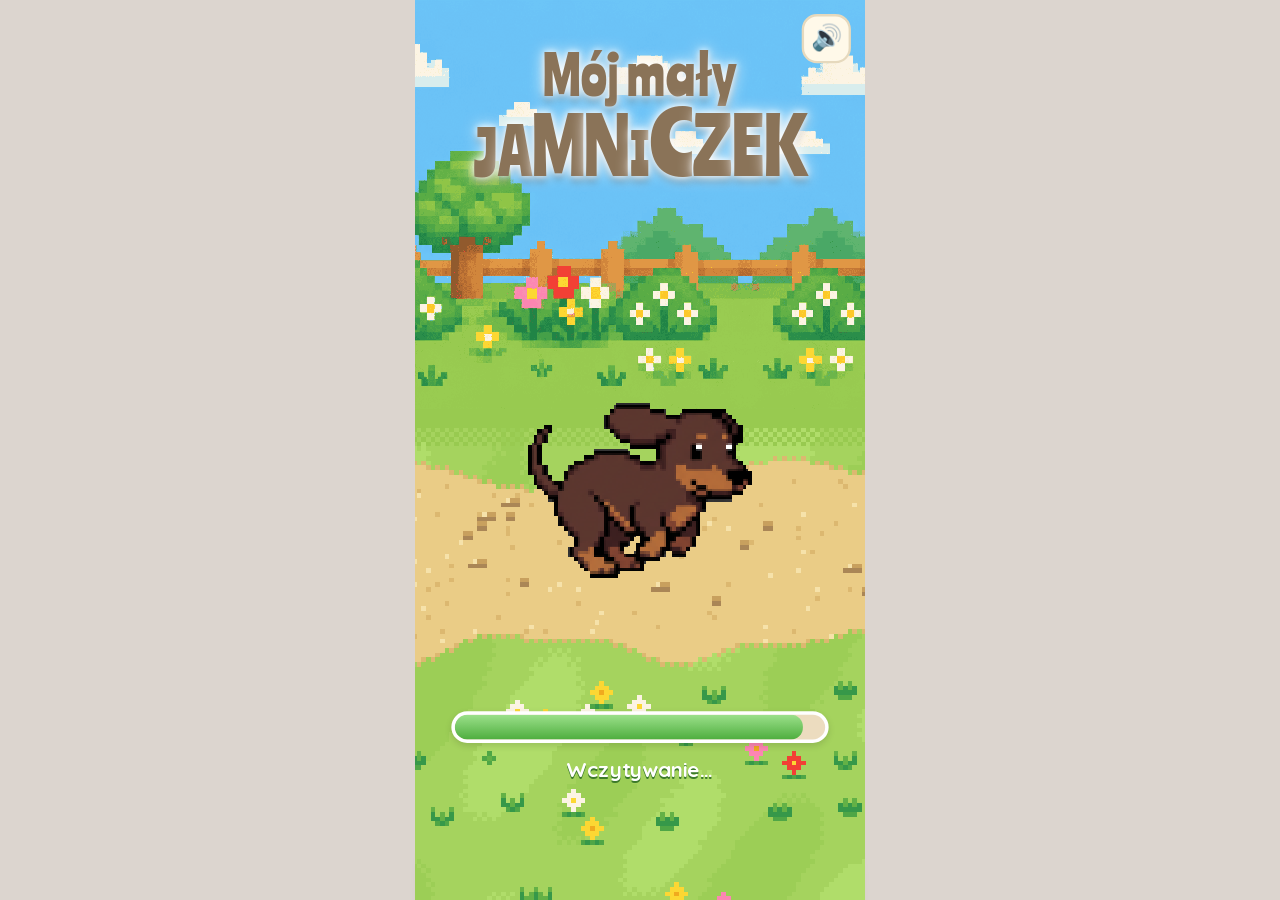
==== commit bacd7ee1: "v0.8.254: zajawka sąsiedniego pokoju przy przeciąganiu palcem (wariant A), zmiana pokoju od 24% szer" ====
--- a/index.html
+++ b/index.html
@@ -3,7 +3,7 @@
     <head>
         <meta charset="utf-8" />
         <meta name="viewport" content="width=device-width,initial-scale=1,viewport-fit=cover" />
-        <title>Łatka v0.8.253</title>
+        <title>Łatka v0.8.254</title>
         <!-- Ikona gry na ekranie głównym telefonu (manifest.webmanifest, assets/icons/; tools/make-icons.py) -->
         <link rel="manifest" href="manifest.webmanifest" />
         <link rel="icon" type="image/png" sizes="32x32" href="assets/icons/favicon-32.png" />
@@ -17,7 +17,7 @@
         <link rel="preload" href="assets/fonts/Ranchers-Regular.ttf" as="font" type="font/ttf" crossorigin />
         <link rel="preload" href="assets/fonts/Baloo2-VF.woff" as="font" type="font/woff" crossorigin />
         <link rel="preload" href="assets/fonts/Quicksand-VF.woff" as="font" type="font/woff" crossorigin />
-        <link rel="stylesheet" href="css/style.css?v=273" />
+        <link rel="stylesheet" href="css/style.css?v=274" />
     </head>
 
     <body>
@@ -493,7 +493,7 @@
                 // przy zmianach samego kodu grafiki zostają w pamięci przeglądarki (nie pobierają się od nowa).
                 window.ART_V = 1;
             </script>
-            <script src="js/loader.js?v=273"></script>
+            <script src="js/loader.js?v=274"></script>
             <script>
                 // canvas rysuje tekst dopiero, gdy czcionka jest wczytana — poproś o nią od razu
                 try {
@@ -502,7 +502,7 @@
                     document.fonts.load("40px Ranchers");
                 } catch (_) {}
             </script>
-            <script src="js/audio.js?v=273"></script>
+            <script src="js/audio.js?v=274"></script>
             <div class="parentLock" hidden>
                 <!-- dla dziecka: obrazki, bez czytania — piesek śpi, po więcej czasu idź do rodziców -->
                 <div class="plKid">
@@ -556,35 +556,35 @@
             </div>
         </div>
 
-        <script defer src="js/arc-carousel.js?v=273"></script>
-        <script defer src="js/game-state.js?v=273"></script>
-        <script defer src="js/game-needs.js?v=273"></script>
-        <script defer src="js/game-rooms.js?v=273"></script>
-        <script defer src="js/game-engine.js?v=273"></script>
-        <script defer src="js/game-dog.js?v=273"></script>
-        <script defer src="js/game-paws.js?v=273"></script>
-        <script defer src="js/game-input.js?v=273"></script>
-        <script defer src="js/game-autonomy.js?v=273"></script>
-        <script defer src="js/game-wildlife.js?v=273"></script>
-        <script defer src="js/game-bubbles.js?v=273"></script>
-        <script defer src="js/game-draw.js?v=273"></script>
-        <script defer src="js/game-boot.js?v=273"></script>
-        <script defer src="js/game-dev.js?v=273"></script>
-        <script defer src="js/session.js?v=273"></script>
-        <script defer src="js/minigame-fetch.js?v=273"></script>
-        <script defer src="js/minigame-bubbles.js?v=273"></script>
-        <script defer src="js/minigame-mole.js?v=273"></script>
-        <script defer src="js/minigame-hedge.js?v=273"></script>
-        <script defer src="js/minigame-mole2.js?v=273"></script>
-        <script defer src="js/level-pick.js?v=273"></script>
-        <script defer src="js/minigame-memory.js?v=273"></script>
-        <script defer src="js/minigame-pairs.js?v=273"></script>
-        <script defer src="js/bones-adapt.js?v=273"></script>
-        <script defer src="js/bones-parent.js?v=273"></script>
-        <script defer src="js/minigame-bones.js?v=273"></script>
-        <script defer src="js/event-bone-mole.js?v=273"></script>
-        <script defer src="js/event-bone-dig.js?v=273"></script>
-        <script defer src="js/games-menu.js?v=273"></script>
-        <script defer src="js/popup-guard.js?v=273"></script>
+        <script defer src="js/arc-carousel.js?v=274"></script>
+        <script defer src="js/game-state.js?v=274"></script>
+        <script defer src="js/game-needs.js?v=274"></script>
+        <script defer src="js/game-rooms.js?v=274"></script>
+        <script defer src="js/game-engine.js?v=274"></script>
+        <script defer src="js/game-dog.js?v=274"></script>
+        <script defer src="js/game-paws.js?v=274"></script>
+        <script defer src="js/game-input.js?v=274"></script>
+        <script defer src="js/game-autonomy.js?v=274"></script>
+        <script defer src="js/game-wildlife.js?v=274"></script>
+        <script defer src="js/game-bubbles.js?v=274"></script>
+        <script defer src="js/game-draw.js?v=274"></script>
+        <script defer src="js/game-boot.js?v=274"></script>
+        <script defer src="js/game-dev.js?v=274"></script>
+        <script defer src="js/session.js?v=274"></script>
+        <script defer src="js/minigame-fetch.js?v=274"></script>
+        <script defer src="js/minigame-bubbles.js?v=274"></script>
+        <script defer src="js/minigame-mole.js?v=274"></script>
+        <script defer src="js/minigame-hedge.js?v=274"></script>
+        <script defer src="js/minigame-mole2.js?v=274"></script>
+        <script defer src="js/level-pick.js?v=274"></script>
+        <script defer src="js/minigame-memory.js?v=274"></script>
+        <script defer src="js/minigame-pairs.js?v=274"></script>
+        <script defer src="js/bones-adapt.js?v=274"></script>
+        <script defer src="js/bones-parent.js?v=274"></script>
+        <script defer src="js/minigame-bones.js?v=274"></script>
+        <script defer src="js/event-bone-mole.js?v=274"></script>
+        <script defer src="js/event-bone-dig.js?v=274"></script>
+        <script defer src="js/games-menu.js?v=274"></script>
+        <script defer src="js/popup-guard.js?v=274"></script>
     </body>
 </html>
